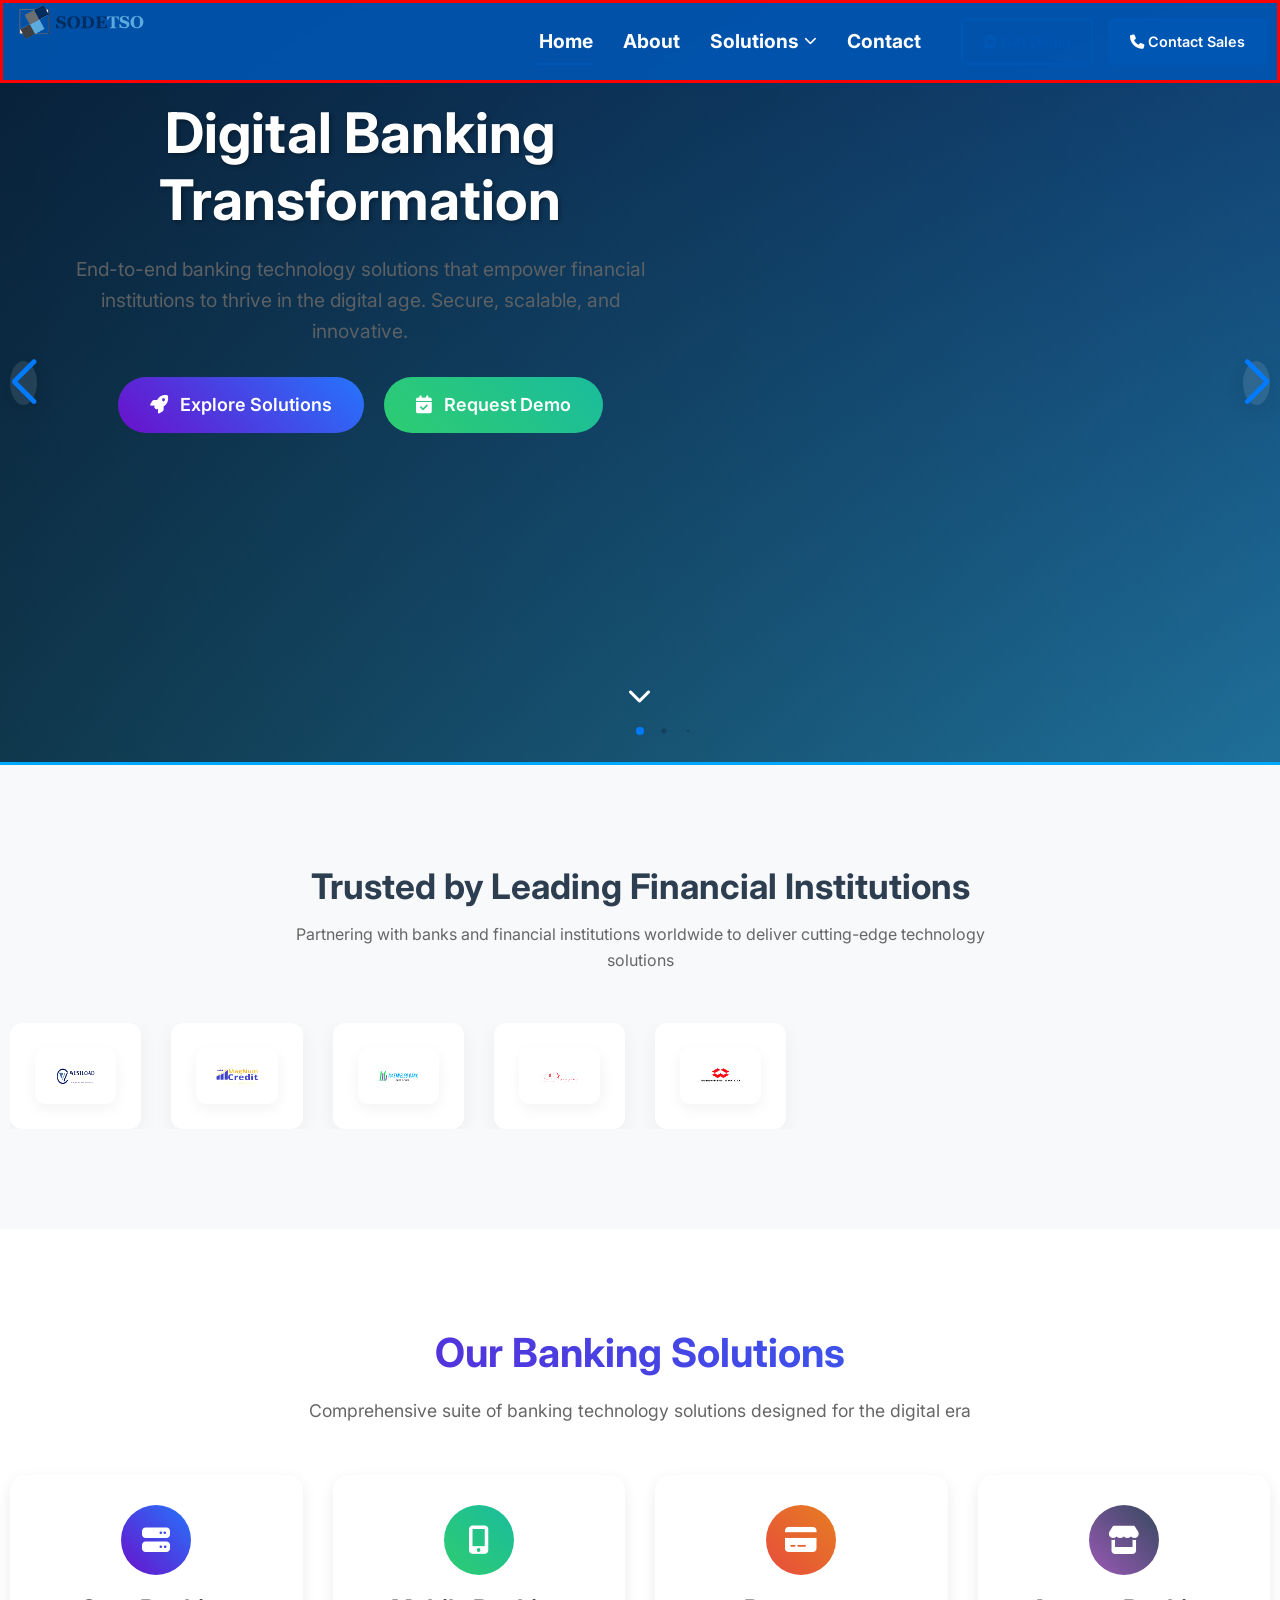
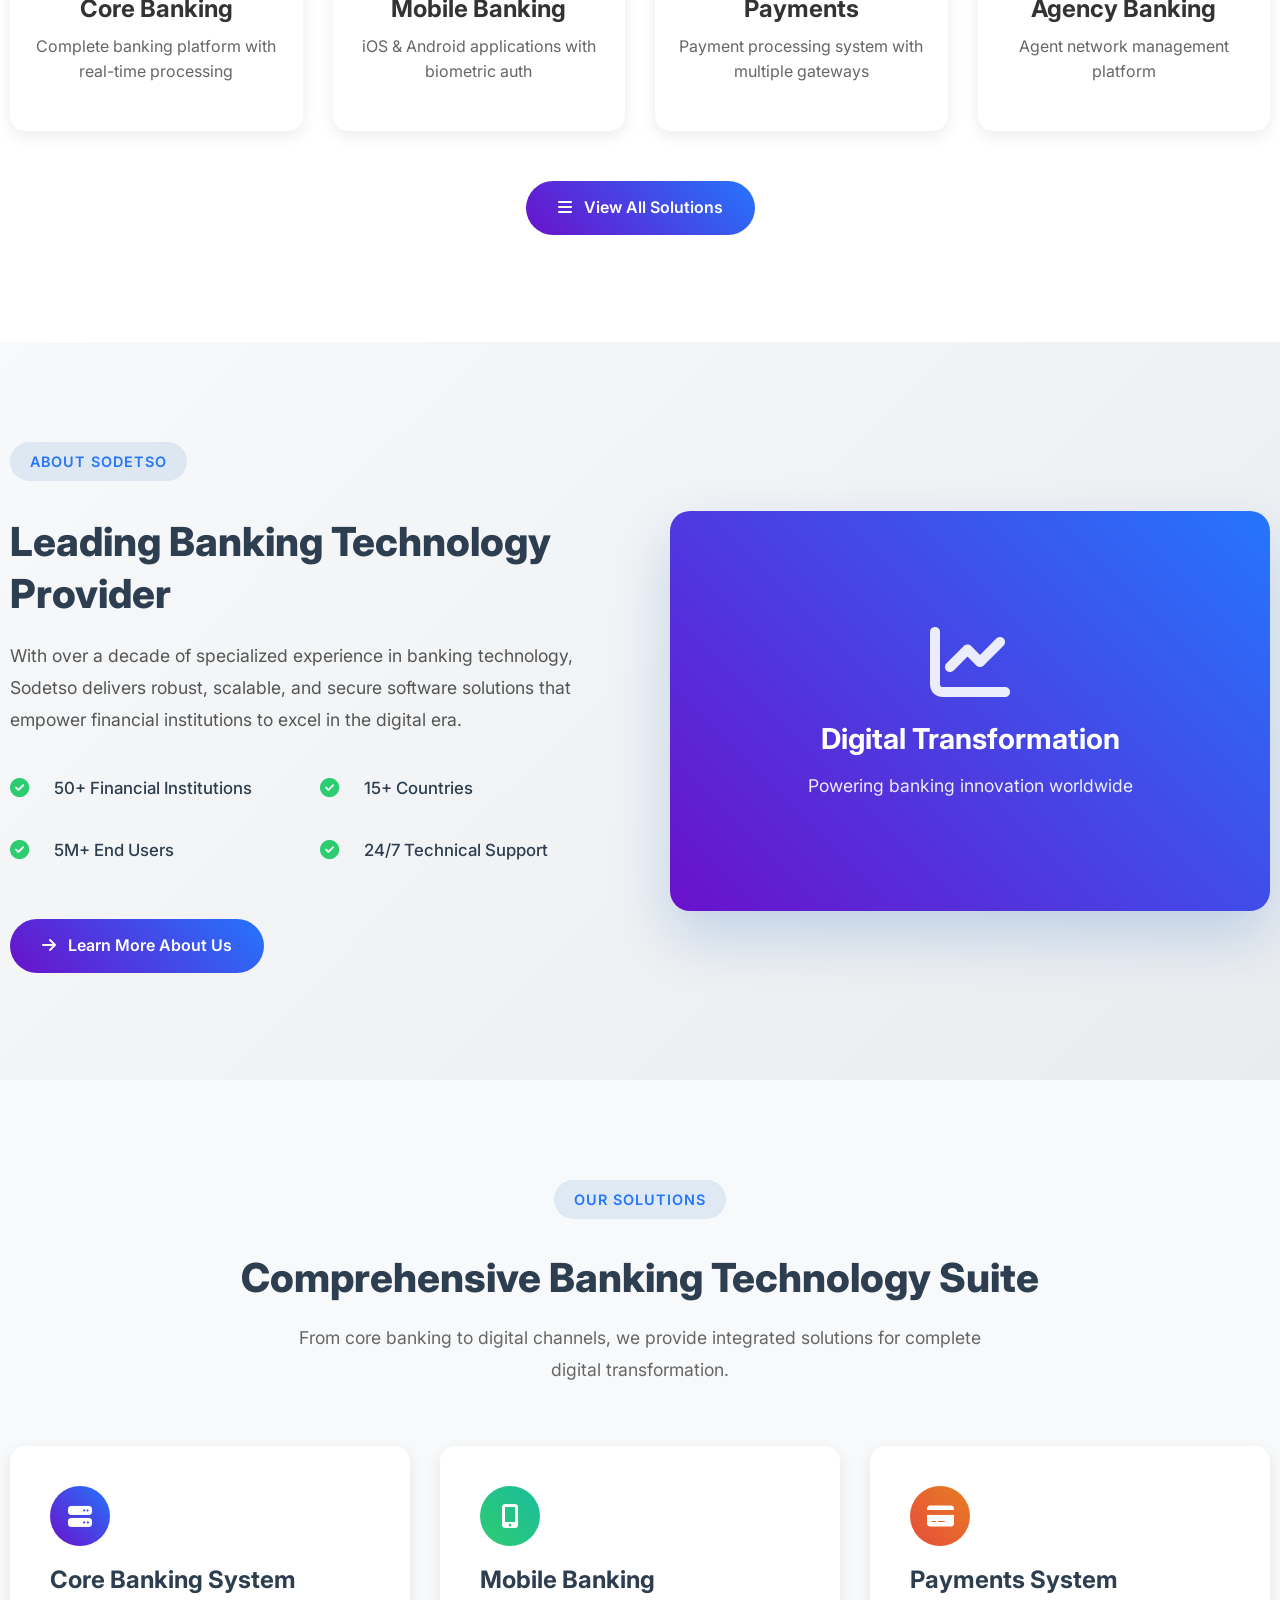
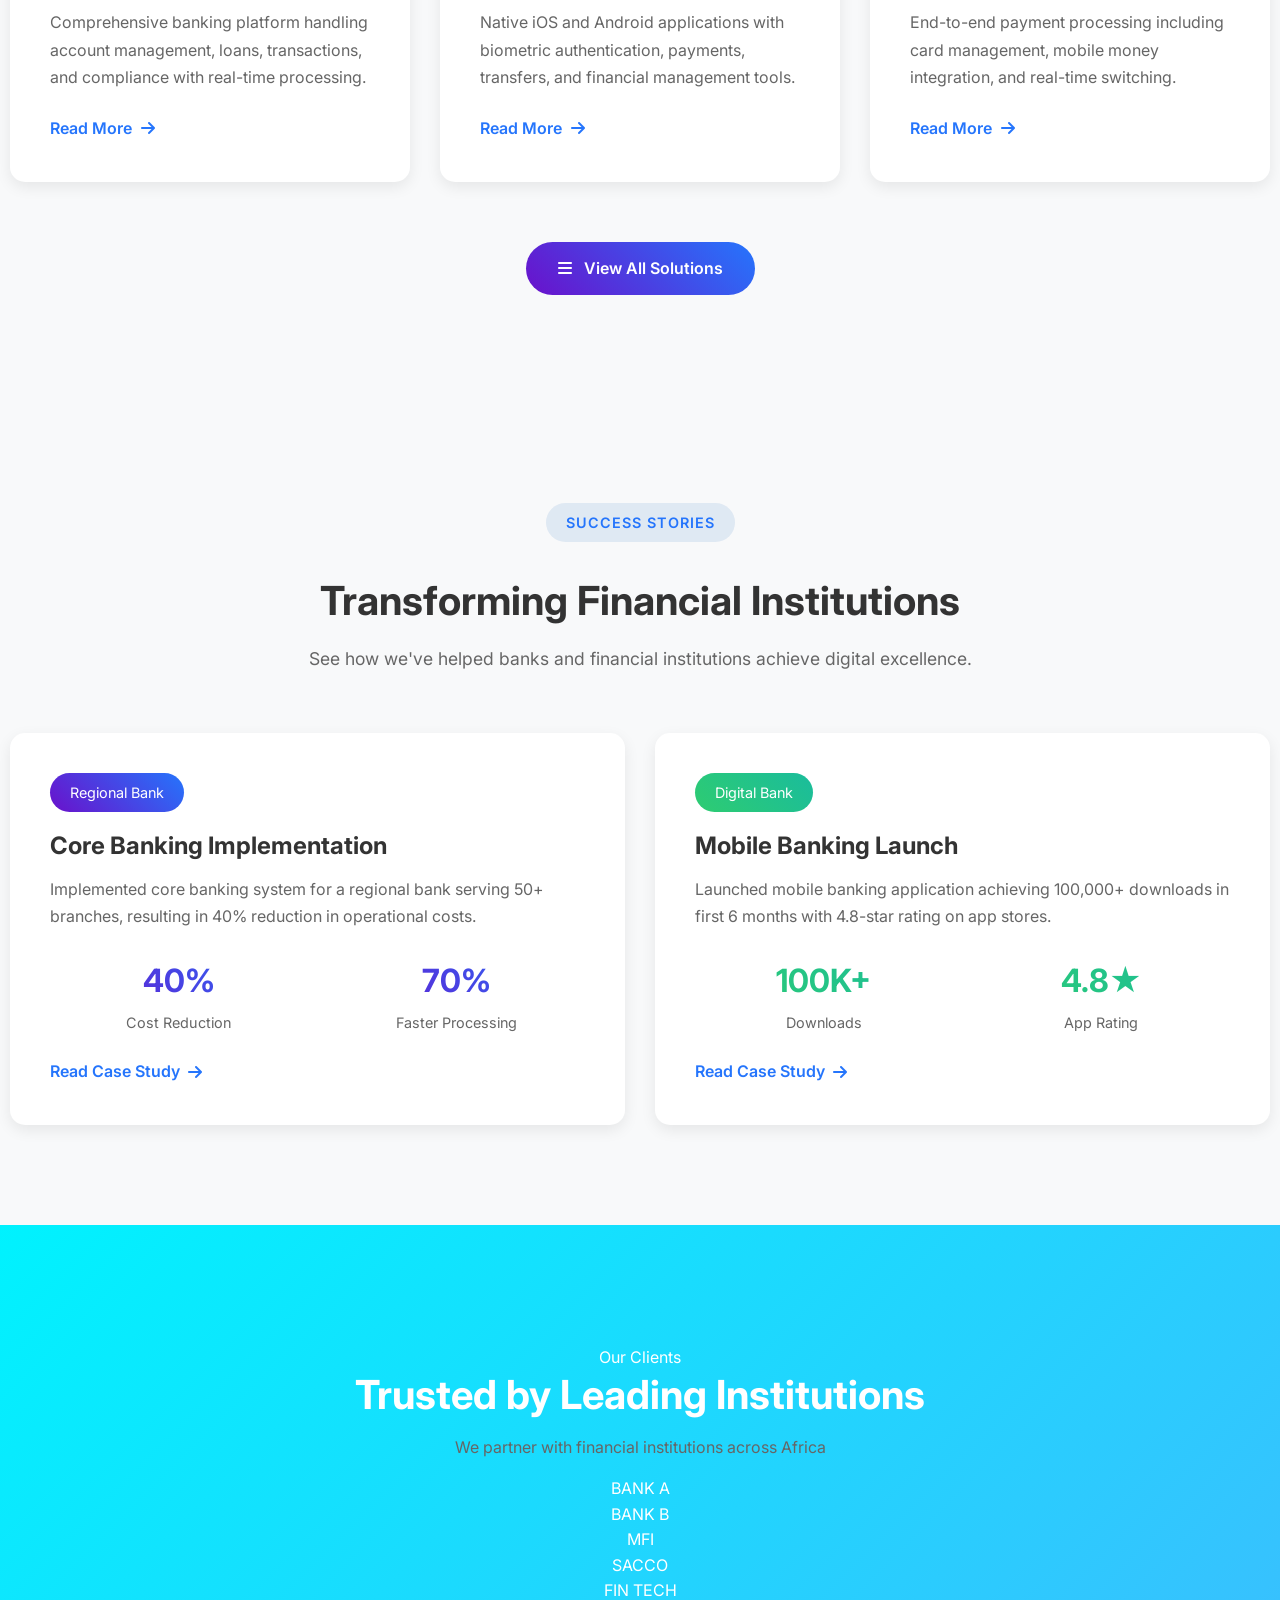
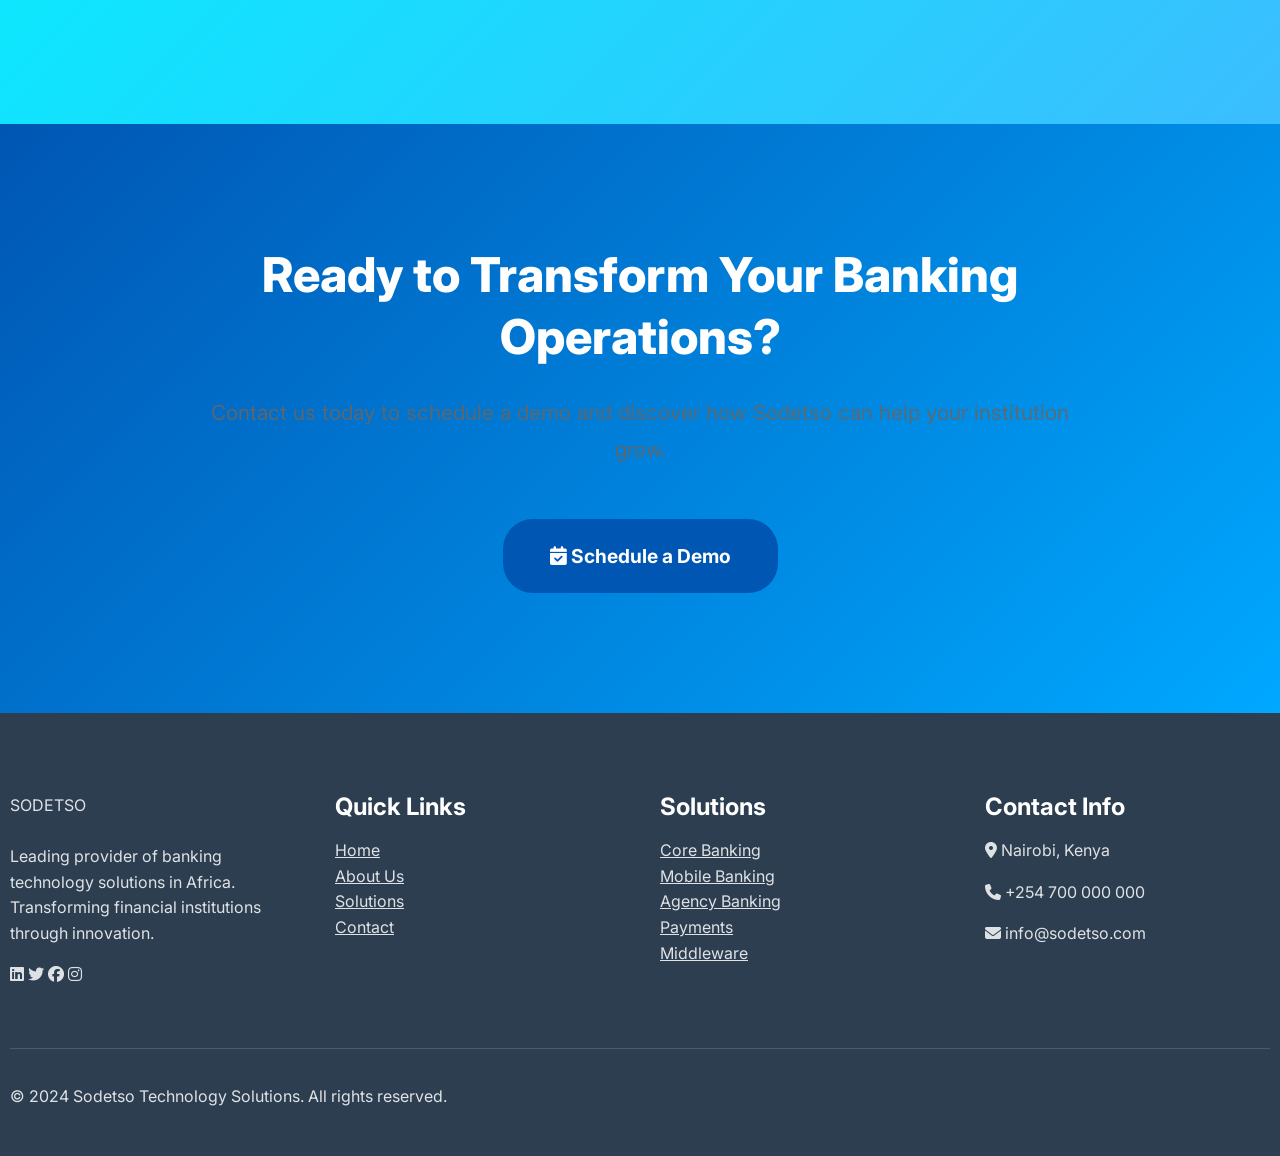
==== index.html @ c034dc45 "initial commit" ====
<!DOCTYPE html>
<html lang="en">
<head>
    <meta charset="UTF-8">
    <meta name="viewport" content="width=device-width, initial-scale=1.0">
    <title>Sodetso | Banking Technology Solutions</title>
    <link rel="stylesheet" href="/cssfiles/swiper.css">
    <link rel="stylesheet" href="/cssfiles/style.css">
    <link rel="stylesheet" href="/cssfiles/responsive.css">
    <link rel="stylesheet" href="https://cdnjs.cloudflare.com/ajax/libs/font-awesome/6.4.0/css/all.min.css">
    <link rel="stylesheet" href="https://cdn.jsdelivr.net/npm/swiper@11/swiper-bundle.min.css">
    <link href="https://fonts.googleapis.com/css2?family=Inter:wght@300;400;500;600;700&family=Poppins:wght@400;500;600;700&display=swap" rel="stylesheet">
    
    <!-- Modern CSS Enhancements -->
    <style>
        /* Modern Enhancements */
        :root {
            --primary-gradient: linear-gradient(45deg, #6a11cb, #2575fc);
            --secondary-gradient: linear-gradient(45deg, #2ecc71, #1abc9c);
            --accent-gradient: linear-gradient(45deg, #e74c3c, #e67e22);
            --dark-bg: #2c3e50;
            --light-bg: #f8f9fa;
        }
        
        /* Modern Button Enhancements */
        .btn-gradient {
            background: linear-gradient(45deg, #6a11cb, #2575fc);
            border: none;
            color: white;
            padding: 14px 32px;
            border-radius: 50px;
            position: relative;
            overflow: hidden;
            transition: all 0.3s ease;
            font-weight: 600;
            cursor: pointer;
            display: inline-block;
            text-decoration: none;
            text-align: center;
        }
        
        .btn-gradient::before {
            content: '';
            position: absolute;
            top: 0;
            left: -100%;
            width: 100%;
            height: 100%;
            background: linear-gradient(45deg, #2575fc, #6a11cb);
            transition: left 0.5s ease;
            z-index: 1;
        }
        
        .btn-gradient:hover::before {
            left: 0;
        }
        
        .btn-gradient span {
            position: relative;
            z-index: 2;
        }
        
        .btn-gradient i {
            margin-right: 8px;
        }
        
        /* Modern Card Enhancements */
        .modern-card {
            background: white;
            border-radius: 15px;
            overflow: hidden;
            transition: transform 0.3s ease, box-shadow 0.3s ease;
            border: none;
            box-shadow: 0 5px 15px rgba(0,0,0,0.08);
            height: 100%;
        }
        
        .modern-card:hover {
            transform: translateY(-10px);
            box-shadow: 0 20px 40px rgba(0,0,0,0.15);
        }
        
        .card-icon-gradient {
            background: var(--primary-gradient);
            width: 60px;
            height: 60px;
            border-radius: 50%;
            display: flex;
            align-items: center;
            justify-content: center;
            margin-bottom: 20px;
        }
        
        .card-icon-gradient i {
            color: white;
            font-size: 24px;
        }
        
        /* Animated Gradient Hero */
        .animated-gradient {
            background: linear-gradient(-45deg, #6a11cb, #2575fc, #4facfe, #00f2fe);
            background-size: 400% 400%;
            animation: gradientBG 15s ease infinite;
        }
        
        @keyframes gradientBG {
            0% { background-position: 0% 50%; }
            50% { background-position: 100% 50%; }
            100% { background-position: 0% 50%; }
        }
        
        /* Modern Section Styling */
        .modern-section {
            padding: 100px 0;
        }
        
        .section-title-modern {
            font-size: 2.5rem;
            font-weight: 700;
            margin-bottom: 20px;
            background: var(--primary-gradient);
            -webkit-background-clip: text;
            -webkit-text-fill-color: transparent;
            background-clip: text;
        }
        
        /* Sticky Navigation Enhancement */
        .sticky-nav-enhanced {
            position: sticky;
            top: 0;
            z-index: 1000;
            backdrop-filter: blur(10px);
            background: rgba(255, 255, 255, 0.95);
            box-shadow: 0 2px 20px rgba(0, 0, 0, 0.1);
            transition: all 0.3s ease;
        }
        
        /* Quick Links Enhancement */
        .quick-link-modern {
            display: flex;
            flex-direction: column;
            align-items: center;
            text-align: center;
            padding: 30px 20px;
            border-radius: 15px;
            background: white;
            box-shadow: 0 5px 15px rgba(0,0,0,0.08);
            transition: all 0.3s ease;
            text-decoration: none;
            color: #333;
        }
        
        .quick-link-modern:hover {
            transform: translateY(-5px);
            box-shadow: 0 15px 30px rgba(0,0,0,0.15);
            color: #2575fc;
        }
        
        .quick-icon-modern {
            width: 70px;
            height: 70px;
            border-radius: 50%;
            background: var(--primary-gradient);
            display: flex;
            align-items: center;
            justify-content: center;
            margin-bottom: 20px;
        }
        
        .quick-icon-modern i {
            color: white;
            font-size: 28px;
        }
        
        /* Stats Counter */
        .stat-counter {
            font-size: 3rem;
            font-weight: 700;
            background: var(--primary-gradient);
            -webkit-background-clip: text;
            -webkit-text-fill-color: transparent;
            margin-bottom: 10px;
        }
    </style>
</head>
<body>
    <!-- Modern Navigation -->
    <div id="navbar-container"></div>
    <header class="header tech-header">
    <div class="container">
        <nav class="navbar tech-navbar">
            <!-- Your Logo -->
<div class="tech-logo">
    <a href="index.html">
        <img src="/images/sodetso (1).png" alt="Sodetso Logo" class="navbar-logo">
    </a>
</div>
            
            <!-- Main Navigation -->
            <div class="tech-nav-menu" id="navMenu">
                <ul class="tech-nav-list">
                    <li><a href="index.html" class="tech-nav-link active">Home</a></li>
                    <li><a href="about.html" class="tech-nav-link">About</a></li>
                    <li class="tech-dropdown">
                        <a href="solutions.html" class="tech-nav-link">
                            Solutions 
                            <i class="fas fa-chevron-down dropdown-arrow"></i>
                        </a>
                        <div class="tech-dropdown-menu">
                            <div class="dropdown-grid">
                                <div class="dropdown-col">
                                    <h4>Core Solutions</h4>
                                    <a href="core-banking.html">
                                        <i class="fas fa-server"></i>
                                        <div>
                                            <span>Core Banking</span>
                                            <small>Complete banking platform</small>
                                        </div>
                                    </a>
                                    <a href="mobile-banking.html">
                                        <i class="fas fa-mobile-alt"></i>
                                        <div>
                                            <span>Mobile Banking</span>
                                            <small>iOS & Android apps</small>
                                        </div>
                                    </a>
                                    <a href="payments.html">
                                        <i class="fas fa-credit-card"></i>
                                        <div>
                                            <span>Payments</span>
                                            <small>Payment processing system</small>
                                        </div>
                                    </a>
                                </div>
                                <div class="dropdown-col">
                                    <h4>Extended Solutions</h4>
                                    <a href="agency-banking.html">
                                        <i class="fas fa-store"></i>
                                        <div>
                                            <span>Agency Banking</span>
                                            <small>Agent network management</small>
                                        </div>
                                    </a>
                                    <a href="middleware.html">
                                        <i class="fas fa-exchange-alt"></i>
                                        <div>
                                            <span>Middleware</span>
                                            <small>System integration platform</small>
                                        </div>
                                    </a>
                                    <a href="solutions.html" class="view-all">
                                        <i class="fas fa-ellipsis-h"></i>
                                        <div>
                                            <span>All Solutions</span>
                                            <small>Complete technology suite</small>
                                        </div>
                                    </a>
                                </div>
                            </div>
                        </div>
                    </li>
                    <li><a href="contact.html" class="tech-nav-link">Contact</a></li>
                </ul>
                
                <!-- Action Buttons -->
                <div class="tech-nav-actions">
                    <a href="contact.html" class="btn btn-outline btn-sm">
                        <i class="fas fa-play-circle"></i> Get Demo
                    </a>
                    <a href="contact.html" class="btn btn-primary btn-sm">
                        <i class="fas fa-phone"></i> Contact Sales
                    </a>
                </div>
            </div>
            
            <!-- Mobile Menu Toggle -->
            <button class="tech-hamburger" id="hamburger">
                <span></span>
                <span></span>
                <span></span>
            </button>
        </nav>
    </div>
</header>
    
 
    
    
    
    
    <!-- Modern Hero Enhancement -->
    <section class="tech-slider animated-gradient">
        <div class="swiper heroSwiper">
            <div class="swiper-wrapper">
                <!-- Slide 1 Enhanced -->
                <div class="swiper-slide tech-slide slide-1">
                    <div class="container">
                        <div class="slide-content">
                            <h1 style="font-size: 3.5rem; font-weight: 700; margin-bottom: 20px;">Digital Banking Transformation</h1>
                            <p style="font-size: 1.2rem; max-width: 700px; margin: 0 auto 30px;">End-to-end banking technology solutions that empower financial institutions to thrive in the digital age. Secure, scalable, and innovative.</p>
                            <a href="solutions.html" class="btn-gradient">
                                <i class="fas fa-rocket"></i> <span>Explore Solutions</span>
                            </a>
                            <a href="contact.html" class="btn-gradient" style="background: var(--secondary-gradient); margin-left: 15px;">
                                <i class="fas fa-calendar-check"></i> <span>Request Demo</span>
                            </a>
                        </div>
                    </div>
                </div>
                
                <!-- Slide 2 Enhanced -->
                <div class="swiper-slide tech-slide slide-2">
                    <div class="container">
                        <div class="slide-content">
                            <h1 style="font-size: 3.5rem; font-weight: 700; margin-bottom: 20px;">Core Banking Platform</h1>
                            <p style="font-size: 1.2rem; max-width: 700px; margin: 0 auto 30px;">Comprehensive banking platform handling all core operations with real-time processing and open API architecture.</p>
                            <a href="core-banking.html" class="btn-gradient">
                                <i class="fas fa-server"></i> <span>Learn More</span>
                            </a>
                        </div>
                    </div>
                </div>
                
                <!-- Slide 3 Enhanced -->
                <div class="swiper-slide tech-slide slide-3">
                    <div class="container">
                        <div class="slide-content">
                            <h1 style="font-size: 3.5rem; font-weight: 700; margin-bottom: 20px;">Mobile Banking Solutions</h1>
                            <p style="font-size: 1.2rem; max-width: 700px; margin: 0 auto 30px;">Complete mobile banking applications with biometric authentication, payments, and financial management tools.</p>
                            <a href="mobile-banking.html" class="btn-gradient">
                                <i class="fas fa-mobile-alt"></i> <span>Discover More</span>
                            </a>
                        </div>
                    </div>
                </div>
            </div>
            
            <!-- Slider Controls -->
            <div class="swiper-button-next"></div>
            <div class="swiper-button-prev"></div>
            <div class="swiper-pagination"></div>
            
            <!-- Slide Progress Bar -->
            <div class="slide-progress">
                <div class="progress-bar"></div>
            </div>
        </div>
        
        <!-- Modern Stats Overlay -->
        <div class="container" style="position: absolute; bottom: 50px; left: 0; right: 0;">
            <div class="hero-stats" style="display: flex; justify-content: center; gap: 50px; flex-wrap: wrap;">
                <div class="stat-item" style="text-align: center;">
                    <div class="stat-counter">200+</div>
                    <p style="color: white; font-weight: 500;">Clients Worldwide</p>
                </div>
                <div class="stat-item" style="text-align: center;">
                    <div class="stat-counter">15+</div>
                    <p style="color: white; font-weight: 500;">Years Experience</p>
                </div>
                <div class="stat-item" style="text-align: center;">
                    <div class="stat-counter">50+</div>
                    <p style="color: white; font-weight: 500;">Countries Served</p>
                </div>
            </div>
        </div>
        
        <!-- Scroll Down Indicator -->
        <div class="scroll-indicator">
            <i class="fas fa-chevron-down"></i>
        </div>
    </section>

   <!-- Modern Client Logos -->
<section class="client-logos-section modern-section" style="background: var(--light-bg);">
    <div class="container">
        <div class="section-header" style="text-align: center; margin-bottom: 50px;">
            <h2 style="font-size: 2.2rem; margin-bottom: 15px;">Trusted by Leading Financial Institutions</h2>
            <p style="color: #666; max-width: 700px; margin: 0 auto;">Partnering with banks and financial institutions worldwide to deliver cutting-edge technology solutions</p>
        </div>
        <div class="swiper logoSwiper">
            <div class="swiper-wrapper">
                <!-- Logo slides remain EXACTLY the same, just without grayscale -->
                <div class="swiper-slide logo-slide">
                    <div class="logo-container" style="background: white; padding: 20px; border-radius: 10px; box-shadow: 0 5px 15px rgba(0,0,0,0.05);">
                        <img src="/images/winners.png" alt="Bank Logo 1" style="transition: filter 0.3s ease;">
                    </div>
                </div>
                <div class="swiper-slide logo-slide">
                    <div class="logo-container" style="background: white; padding: 20px; border-radius: 10px; box-shadow: 0 5px 15px rgba(0,0,0,0.05);">
                        <img src="/images/westload.png" alt="Bank Logo 2" style="transition: filter 0.3s ease;">
                    </div>
                </div>
                <div class="swiper-slide logo-slide">
                    <div class="logo-container" style="background: white; padding: 20px; border-radius: 10px; box-shadow: 0 5px 15px rgba(0,0,0,0.05);">
                        <img src="/images/Magnum.png" alt="Bank Logo 3" style="transition: filter 0.3s ease;">
                    </div>
                </div>
                <div class="swiper-slide logo-slide">
                    <div class="logo-container" style="background: white; padding: 20px; border-radius: 10px; box-shadow: 0 5px 15px rgba(0,0,0,0.05);">
                        <img src="/images/maendeleo (1).png" alt="Bank Logo 4" style="transition: filter 0.3s ease;">
                    </div>
                </div>
                <div class="swiper-slide logo-slide">
                    <div class="logo-container" style="background: white; padding: 20px; border-radius: 10px; box-shadow: 2px 5px 15px rgba(0,0,0,0.05);">
                        <img src="/images/jiajiri (1).png" alt="Bank Logo 5" style="transition: filter 0.3s ease;">
                    </div>
                </div>
            </div>
        </div>
    </div>
</section>

    <!-- Modern Quick Links -->
    <section class="quick-links modern-section">
        <div class="container">
            <h2 class="section-title-modern" style="text-align: center;">Our Banking Solutions</h2>
            <p style="text-align: center; color: #666; max-width: 700px; margin: 0 auto 50px; font-size: 1.1rem;">
                Comprehensive suite of banking technology solutions designed for the digital era
            </p>
            
            <div class="quick-links-grid" style="display: grid; grid-template-columns: repeat(auto-fit, minmax(280px, 1fr)); gap: 30px;">
                <a href="core-banking.html" class="quick-link-modern">
                    <div class="quick-icon-modern">
                        <i class="fas fa-server"></i>
                    </div>
                    <h3 style="margin-bottom: 10px;">Core Banking</h3>
                    <p style="color: #666;">Complete banking platform with real-time processing</p>
                </a>
                
                <a href="mobile-banking.html" class="quick-link-modern">
                    <div class="quick-icon-modern" style="background: var(--secondary-gradient);">
                        <i class="fas fa-mobile-alt"></i>
                    </div>
                    <h3 style="margin-bottom: 10px;">Mobile Banking</h3>
                    <p style="color: #666;">iOS & Android applications with biometric auth</p>
                </a>
                
                <a href="payments.html" class="quick-link-modern">
                    <div class="quick-icon-modern" style="background: var(--accent-gradient);">
                        <i class="fas fa-credit-card"></i>
                    </div>
                    <h3 style="margin-bottom: 10px;">Payments</h3>
                    <p style="color: #666;">Payment processing system with multiple gateways</p>
                </a>
                
                <a href="agency-banking.html" class="quick-link-modern">
                    <div class="quick-icon-modern" style="background: linear-gradient(45deg, #9b59b6, #34495e);">
                        <i class="fas fa-store"></i>
                    </div>
                    <h3 style="margin-bottom: 10px;">Agency Banking</h3>
                    <p style="color: #666;">Agent network management platform</p>
                </a>
            </div>
            
            <div style="text-align: center; margin-top: 50px;">
                <a href="solutions.html" class="btn-gradient">
                    <i class="fas fa-bars"></i> <span>View All Solutions</span>
                </a>
            </div>
        </div>
    </section>

    <!-- Modern About Preview -->
    <section class="about-preview modern-section">
        <div class="container">
            <div class="about-grid" style="display: grid; grid-template-columns: 1fr 1fr; gap: 60px; align-items: center;">
                <div class="about-content">
                    <span class="section-label" style="color: #2575fc; font-weight: 600; text-transform: uppercase; letter-spacing: 1px;">ABOUT SODETSO</span>
                    <h2 style="font-size: 2.5rem; margin: 15px 0 20px;">Leading Banking Technology Provider</h2>
                    <p style="font-size: 1.1rem; line-height: 1.8; color: #555; margin-bottom: 30px;">
                        With over a decade of specialized experience in banking technology, Sodetso delivers robust, scalable, and secure software solutions that empower financial institutions to excel in the digital era.
                    </p>
                    
                    <div class="about-features" style="margin-bottom: 40px;">
                        <div class="feature" style="display: flex; align-items: center; margin-bottom: 15px;">
                            <i class="fas fa-check-circle" style="color: #2ecc71; margin-right: 10px;"></i>
                            <span style="font-weight: 500;">50+ Financial Institutions</span>
                        </div>
                        <div class="feature" style="display: flex; align-items: center; margin-bottom: 15px;">
                            <i class="fas fa-check-circle" style="color: #2ecc71; margin-right: 10px;"></i>
                            <span style="font-weight: 500;">15+ Countries</span>
                        </div>
                        <div class="feature" style="display: flex; align-items: center; margin-bottom: 15px;">
                            <i class="fas fa-check-circle" style="color: #2ecc71; margin-right: 10px;"></i>
                            <span style="font-weight: 500;">5M+ End Users</span>
                        </div>
                        <div class="feature" style="display: flex; align-items: center; margin-bottom: 15px;">
                            <i class="fas fa-check-circle" style="color: #2ecc71; margin-right: 10px;"></i>
                            <span style="font-weight: 500;">24/7 Technical Support</span>
                        </div>
                    </div>
                    
                    <a href="about.html" class="btn-gradient">
                        <i class="fas fa-arrow-right"></i> <span>Learn More About Us</span>
                    </a>
                </div>
                <div class="about-image">
                    <div style="background: var(--primary-gradient); padding: 40px; border-radius: 20px; height: 400px; display: flex; align-items: center; justify-content: center;">
                        <div style="text-align: center; color: white;">
                            <i class="fas fa-chart-line" style="font-size: 80px; margin-bottom: 20px;"></i>
                            <h3 style="font-size: 1.8rem;">Digital Transformation</h3>
                            <p>Powering banking innovation worldwide</p>
                        </div>
                    </div>
                </div>
            </div>
        </div>
    </section>

    <!-- Modern Solutions Highlights -->
    <section class="solutions-highlights modern-section" style="background: var(--light-bg);">
        <div class="container">
            <div class="section-header" style="text-align: center; margin-bottom: 60px;">
                <span class="section-label" style="color: #2575fc; font-weight: 600; text-transform: uppercase; letter-spacing: 1px;">OUR SOLUTIONS</span>
                <h2 style="font-size: 2.5rem; margin: 15px 0 20px;">Comprehensive Banking Technology Suite</h2>
                <p style="color: #666; max-width: 700px; margin: 0 auto; font-size: 1.1rem;">
                    From core banking to digital channels, we provide integrated solutions for complete digital transformation.
                </p>
            </div>
            
            <div class="solutions-grid" style="display: grid; grid-template-columns: repeat(auto-fit, minmax(350px, 1fr)); gap: 30px;">
                <div class="modern-card">
                    <div style="padding: 40px;">
                        <div class="card-icon-gradient">
                            <i class="fas fa-server"></i>
                        </div>
                        <h3 style="font-size: 1.5rem; margin-bottom: 15px;"><a href="core-banking.html" style="color: #2c3e50; text-decoration: none;">Core Banking System</a></h3>
                        <p style="color: #666; line-height: 1.7; margin-bottom: 25px;">
                            Comprehensive banking platform handling account management, loans, transactions, and compliance with real-time processing.
                        </p>
                        <a href="core-banking.html" style="color: #2575fc; text-decoration: none; font-weight: 600;">
                            Read More <i class="fas fa-arrow-right" style="margin-left: 5px;"></i>
                        </a>
                    </div>
                </div>
                
                <div class="modern-card">
                    <div style="padding: 40px;">
                        <div class="card-icon-gradient" style="background: var(--secondary-gradient);">
                            <i class="fas fa-mobile-alt"></i>
                        </div>
                        <h3 style="font-size: 1.5rem; margin-bottom: 15px;"><a href="mobile-banking.html" style="color: #2c3e50; text-decoration: none;">Mobile Banking</a></h3>
                        <p style="color: #666; line-height: 1.7; margin-bottom: 25px;">
                            Native iOS and Android applications with biometric authentication, payments, transfers, and financial management tools.
                        </p>
                        <a href="mobile-banking.html" style="color: #2575fc; text-decoration: none; font-weight: 600;">
                            Read More <i class="fas fa-arrow-right" style="margin-left: 5px;"></i>
                        </a>
                    </div>
                </div>
                
                <div class="modern-card">
                    <div style="padding: 40px;">
                        <div class="card-icon-gradient" style="background: var(--accent-gradient);">
                            <i class="fas fa-credit-card"></i>
                        </div>
                        <h3 style="font-size: 1.5rem; margin-bottom: 15px;"><a href="payments.html" style="color: #2c3e50; text-decoration: none;">Payments System</a></h3>
                        <p style="color: #666; line-height: 1.7; margin-bottom: 25px;">
                            End-to-end payment processing including card management, mobile money integration, and real-time switching.
                        </p>
                        <a href="payments.html" style="color: #2575fc; text-decoration: none; font-weight: 600;">
                            Read More <i class="fas fa-arrow-right" style="margin-left: 5px;"></i>
                        </a>
                    </div>
                </div>
            </div>
            
            <div style="text-align: center; margin-top: 60px;">
                <a href="solutions.html" class="btn-gradient">
                    <i class="fas fa-bars"></i> <span>View All Solutions</span>
                </a>
            </div>
        </div>
    </section>

    <!-- Modern Case Studies -->
    <section class="case-studies modern-section">
        <div class="container">
            <div class="section-header" style="text-align: center; margin-bottom: 60px;">
                <span class="section-label" style="color: #2575fc; font-weight: 600; text-transform: uppercase; letter-spacing: 1px;">SUCCESS STORIES</span>
                <h2 style="font-size: 2.5rem; margin: 15px 0 20px;">Transforming Financial Institutions</h2>
                <p style="color: #666; max-width: 700px; margin: 0 auto; font-size: 1.1rem;">
                    See how we've helped banks and financial institutions achieve digital excellence.
                </p>
            </div>
            
            <div class="case-grid" style="display: grid; grid-template-columns: repeat(auto-fit, minmax(350px, 1fr)); gap: 30px;">
                <div class="modern-card">
                    <div style="padding: 40px;">
                        <div style="background: var(--primary-gradient); color: white; padding: 8px 20px; border-radius: 20px; display: inline-block; font-size: 0.9rem; margin-bottom: 20px;">
                            Regional Bank
                        </div>
                        <h3 style="font-size: 1.5rem; margin-bottom: 15px;">Core Banking Implementation</h3>
                        <p style="color: #666; line-height: 1.7; margin-bottom: 25px;">
                            Implemented core banking system for a regional bank serving 50+ branches, resulting in 40% reduction in operational costs.
                        </p>
                        
                        <div style="display: grid; grid-template-columns: 1fr 1fr; gap: 20px; margin-bottom: 25px;">
                            <div style="text-align: center;">
                                <div style="font-size: 2rem; font-weight: 700; background: var(--primary-gradient); -webkit-background-clip: text; -webkit-text-fill-color: transparent; margin-bottom: 5px;">40%</div>
                                <div style="color: #666; font-size: 0.9rem;">Cost Reduction</div>
                            </div>
                            <div style="text-align: center;">
                                <div style="font-size: 2rem; font-weight: 700; background: var(--primary-gradient); -webkit-background-clip: text; -webkit-text-fill-color: transparent; margin-bottom: 5px;">70%</div>
                                <div style="color: #666; font-size: 0.9rem;">Faster Processing</div>
                            </div>
                        </div>
                        
                        <a href="#" style="color: #2575fc; text-decoration: none; font-weight: 600; display: inline-flex; align-items: center;">
                            Read Case Study <i class="fas fa-arrow-right" style="margin-left: 8px; transition: transform 0.3s ease;"></i>
                        </a>
                    </div>
                </div>
                
                <!-- Repeat similar structure for other case studies -->
                <div class="modern-card">
                    <div style="padding: 40px;">
                        <div style="background: var(--secondary-gradient); color: white; padding: 8px 20px; border-radius: 20px; display: inline-block; font-size: 0.9rem; margin-bottom: 20px;">
                            Digital Bank
                        </div>
                        <h3 style="font-size: 1.5rem; margin-bottom: 15px;">Mobile Banking Launch</h3>
                        <p style="color: #666; line-height: 1.7; margin-bottom: 25px;">
                            Launched mobile banking application achieving 100,000+ downloads in first 6 months with 4.8-star rating on app stores.
                        </p>
                        
                        <div style="display: grid; grid-template-columns: 1fr 1fr; gap: 20px; margin-bottom: 25px;">
                            <div style="text-align: center;">
                                <div style="font-size: 2rem; font-weight: 700; background: var(--secondary-gradient); -webkit-background-clip: text; -webkit-text-fill-color: transparent; margin-bottom: 5px;">100K+</div>
                                <div style="color: #666; font-size: 0.9rem;">Downloads</div>
                            </div>
                            <div style="text-align: center;">
                                <div style="font-size: 2rem; font-weight: 700; background: var(--secondary-gradient); -webkit-background-clip: text; -webkit-text-fill-color: transparent; margin-bottom: 5px;">4.8★</div>
                                <div style="color: #666; font-size: 0.9rem;">App Rating</div>
                            </div>
                        </div>
                        
                        <a href="#" style="color: #2575fc; text-decoration: none; font-weight: 600; display: inline-flex; align-items: center;">
                            Read Case Study <i class="fas fa-arrow-right" style="margin-left: 8px; transition: transform 0.3s ease;"></i>
                        </a>
                    </div>
                </div>
            </div>
        </div>
    </section>

    <!-- Modern CTA Section -->
    <section class="cta-section animated-gradient">
        <div class="container">
            <div class="section-header">
                <span class="section-tag">Our Clients</span>
                <h2 class="section-title">Trusted by Leading Institutions</h2>
                <p class="section-subtitle">We partner with financial institutions across Africa</p>
            </div>
            
            <div class="clients-grid">
                <div class="client-logo">
                    <span class="client-text">BANK A</span>
                </div>
                <div class="client-logo">
                    <span class="client-text">BANK B</span>
                </div>
                <div class="client-logo">
                    <span class="client-text">MFI</span>
                </div>
                <div class="client-logo">
                    <span class="client-text">SACCO</span>
                </div>
                <div class="client-logo">
                    <span class="client-text">FIN TECH</span>
                </div>
            </div>
        </div>
    </section>

    <!-- CTA Section -->
    <section class="cta-section">
        <div class="container">
            <div class="cta-content">
                <h2>Ready to Transform Your Banking Operations?</h2>
                <p>Contact us today to schedule a demo and discover how Sodetso can help your institution grow.</p>
                <a href="contact.html" class="btn btn-primary btn-large">
                    <i class="fas fa-calendar-check"></i> Schedule a Demo
                </a>
            </div>
        </div>
    </section>

    <!-- Footer -->
    <footer class="footer">
        <div class="container">
            <div class="footer-grid">
                <div class="footer-col">
                    <div class="footer-logo">SODETSO</div>
                    <p>Leading provider of banking technology solutions in Africa. Transforming financial institutions through innovation.</p>
                    <div class="social-icons">
                        <a href="#"><i class="fab fa-linkedin"></i></a>
                        <a href="#"><i class="fab fa-twitter"></i></a>
                        <a href="#"><i class="fab fa-facebook"></i></a>
                        <a href="#"><i class="fab fa-instagram"></i></a>
                    </div>
                </div>
                
                <div class="footer-col">
                    <h3>Quick Links</h3>
                    <a href="index.html">Home</a>
                    <a href="about.html">About Us</a>
                    <a href="solutions.html">Solutions</a>
                    <a href="contact.html">Contact</a>
                </div>
                
                <div class="footer-col">
                    <h3>Solutions</h3>
                    <a href="core-banking.html">Core Banking</a>
                    <a href="mobile-banking.html">Mobile Banking</a>
                    <a href="agency-banking.html">Agency Banking</a>
                    <a href="payments.html">Payments</a>
                    <a href="middleware.html">Middleware</a>
                </div>
                
                <div class="footer-col">
                    <h3>Contact Info</h3>
                    <p><i class="fas fa-map-marker-alt"></i> Nairobi, Kenya</p>
                    <p><i class="fas fa-phone"></i> +254 700 000 000</p>
                    <p><i class="fas fa-envelope"></i> info@sodetso.com</p>
                </div>
            </div>
            
            <div class="footer-bottom">
                <p>&copy; 2024 Sodetso Technology Solutions. All rights reserved.</p>
            </div>
        </div>
    </footer>

    <!-- Swiper JS -->
    <script src="https://cdn.jsdelivr.net/npm/swiper@11/swiper-bundle.min.js"></script>
    
    <!-- Custom JS -->
    <script src="/cssfiles/Js/swiper.js"></script>
    <script src="/cssfiles/Js/main.js"></script>
    
</body>
</html>
---- cssfiles/style.css ----
/* ===== Reset & Base Styles ===== */
* {
    margin: 0;
    padding: 0;
    box-sizing: border-box;
}

html {
    scroll-behavior: smooth;
}

body {
    font-family: 'Inter', sans-serif;
    line-height: 1.6;
    color: #333;
    background: #fff;
}

.container {
    max-width: 100%;
    margin: 10;
    padding: 0 10px;
}

/* ===== Modern Enhancements ===== */
:root {
    --primary-gradient: linear-gradient(45deg, #6a11cb, #2575fc);
    --secondary-gradient: linear-gradient(45deg, #2ecc71, #1abc9c);
    --accent-gradient: linear-gradient(45deg, #e74c3c, #e67e22);
    --purple-gradient: linear-gradient(45deg, #9b59b6, #34495e);
    --dark-bg: #2c3e50;
    --light-bg: #f8f9fa;
    --tech-blue: #0056b3;
    --tech-dark: #1a1a1a;
    --tech-light: #f8f9fa;
    --tech-gray: #6c757d;
    --tech-accent: #00a8ff;
}

/* ===== Modern Typography ===== */
h1, h2, h3, h4 {
    font-weight: 700;
    line-height: 1.2;
    margin-bottom: 1rem;
}

h1 {
    font-size: 3rem;
}

h2 {
    font-size: 2.5rem;
}

h3 {
    font-size: 1.5rem;
}

p {
    margin-bottom: 1rem;
    color: #666;
}

/* ===== Modern Buttons ===== */
.btn {
    display: inline-block;
    padding: 12px 30px;
    border-radius: 5px;
    text-decoration: none;
    font-weight: 600;
    font-size: 1rem;
    cursor: pointer;
    transition: all 0.3s ease;
    border: 2px solid transparent;
}

.btn-primary {
    background: #0056b3;
    color: white;
}

.btn-primary:hover {
    background: #003d82;
    transform: translateY(-2px);
}

.btn-outline {
    background: transparent;
    color: #0056b3;
    border-color: #0056b3;
}

.btn-outline:hover {
    background: #0056b3;
    color: white;
}

.btn-secondary {
    background: #6c757d;
    color: white;
}

.btn-secondary:hover {
    background: #545b62;
}

.btn-large {
    padding: 15px 40px;
    font-size: 1.1rem;
}

.btn-full {
    width: 100%;
}

/* Gradient Buttons */
.btn-gradient {
    background: linear-gradient(45deg, #6a11cb, #2575fc);
    border: none;
    color: white;
    padding: 14px 32px;
    border-radius: 50px;
    position: relative;
    overflow: hidden;
    transition: all 0.3s ease;
    font-weight: 600;
    cursor: pointer;
    display: inline-block;
    text-decoration: none;
    text-align: center;
}

.btn-gradient::before {
    content: '';
    position: absolute;
    top: 0;
    left: -100%;
    width: 100%;
    height: 100%;
    background: linear-gradient(45deg, #2575fc, #6a11cb);
    transition: left 0.5s ease;
    z-index: 1;
}

.btn-gradient:hover::before {
    left: 0;
}

.btn-gradient span {
    position: relative;
    z-index: 2;
}

.btn-gradient i {
    margin-right: 8px;
}

/* ===== Modern Cards ===== */
.modern-card {
    background: white;
    border-radius: 15px;
    overflow: hidden;
    transition: transform 0.3s ease, box-shadow 0.3s ease;
    border: none;
    box-shadow: 0 5px 15px rgba(0,0,0,0.08);
    height: 100%;
}

.modern-card:hover {
    transform: translateY(-10px);
    box-shadow: 0 20px 40px rgba(0,0,0,0.15);
}

.card-icon-gradient {
    background: var(--primary-gradient);
    width: 60px;
    height: 60px;
    border-radius: 50%;
    display: flex;
    align-items: center;
    justify-content: center;
    margin-bottom: 20px;
}

.card-icon-gradient i {
    color: white;
    font-size: 24px;
}

/* ===== Animated Backgrounds ===== */
.animated-gradient {
    background: linear-gradient(-45deg, #6a11cb, #2575fc, #4facfe, #00f2fe);
    background-size: 400% 400%;
    animation: gradientBG 15s ease infinite;
}

@keyframes gradientBG {
    0% { background-position: 0% 50%; }
    50% { background-position: 100% 50%; }
    100% { background-position: 0% 50%; }
}

/* ===== Modern Sections ===== */
.modern-section {
    padding: 100px 0;
}

.section-title-modern {
    font-size: 2.5rem;
    font-weight: 700;
    margin-bottom: 20px;
    background: var(--primary-gradient);
    -webkit-background-clip: text;
    -webkit-text-fill-color: transparent;
    background-clip: text;
}

/* ===== Navigation ===== */
.sticky-nav-enhanced {
    position: sticky;
    top: 0;
    z-index: 1000;
    backdrop-filter: blur(10px);
    background: rgba(255, 255, 255, 0.95);
    box-shadow: 0 2px 20px rgba(0, 0, 0, 0.1);
    transition: all 0.3s ease;
}

.header {
    background: white;
    box-shadow: 0 2px 10px rgba(0,0,0,0.1);
    position: fixed;
    width: 100%;
    top: 0;
    z-index: 1000;
}

.navbar {
    display: flex;
    justify-content: space-between;
    align-items: center;
    padding: 20px 0;
}

.logo a {
    display: flex;
    align-items: center;
    text-decoration: none;
    color: #0056b3;
    font-size: 1.5rem;
    font-weight: 700;
}

.logo img {
    height: 40px;
    margin-right: 10px;
}

.nav-menu {
    display: flex;
    align-items: center;
}

.nav-list {
    display: flex;
    list-style: none;
    margin-right: 30px;
}

.nav-list li {
    margin: 0 15px;
}

.nav-link {
    text-decoration: none;
    color: #333;
    font-weight: 500;
    padding: 8px 0;
    position: relative;
    transition: color 0.3s ease;
}

.nav-link:hover,
.nav-link.active {
    color: #0056b3;
}

.nav-link.active::after {
    content: '';
    position: absolute;
    bottom: 0;
    left: 0;
    width: 100%;
    height: 2px;
    background: #0056b3;
}

/* ===== Quick Links Modern ===== */
.quick-link-modern {
    display: flex;
    flex-direction: column;
    align-items: center;
    text-align: center;
    padding: 30px 20px;
    border-radius: 15px;
    background: white;
    box-shadow: 0 5px 15px rgba(0,0,0,0.08);
    transition: all 0.3s ease;
    text-decoration: none;
    color: #333;
}

.quick-link-modern:hover {
    transform: translateY(-5px);
    box-shadow: 0 15px 30px rgba(0,0,0,0.15);
    color: #2575fc;
}

.quick-icon-modern {
    width: 70px;
    height: 70px;
    border-radius: 50%;
    background: var(--primary-gradient);
    display: flex;
    align-items: center;
    justify-content: center;
    margin-bottom: 20px;
}

.quick-icon-modern i {
    color: white;
    font-size: 28px;
}

/* ===== Stats Counter ===== */
.stat-counter {
    font-size: 3rem;
    font-weight: 700;
    background: var(--primary-gradient);
    -webkit-background-clip: text;
    -webkit-text-fill-color: transparent;
    margin-bottom: 10px;
}

.hero-stats {
    display: flex;
    justify-content: center;
    gap: 50px;
    flex-wrap: wrap;
    margin-top: 40px;
}

.stat-item {
    text-align: center;
}

.stat-item p {
    color: white;
    font-weight: 500;
    margin: 0;
}

/* ===== Dropdown ===== */
.dropdown {
    position: relative;
}

.dropdown-content {
    display: none;
    position: absolute;
    background: white;
    min-width: 250px;
    box-shadow: 0 10px 30px rgba(0,0,0,0.1);
    border-radius: 5px;
    padding: 10px 0;
    z-index: 1000;
}

.dropdown:hover .dropdown-content {
    display: block;
}

.dropdown-content a {
    display: block;
    padding: 12px 20px;
    text-decoration: none;
    color: #333;
    transition: background 0.3s;
}

.dropdown-content a:hover {
    background: #f8f9fa;
    color: #0056b3;
}

.dropdown-content i {
    margin-right: 10px;
    width: 20px;
    text-align: center;
}

/* ===== Hamburger Menu ===== */
.hamburger {
    display: none;
    background: none;
    border: none;
    cursor: pointer;
    padding: 10px;
}

.hamburger span {
    display: block;
    width: 25px;
    height: 3px;
    background: #333;
    margin: 5px 0;
    transition: 0.3s;
}

/* ===== Technobrain Style Hero Slider ===== */
.tech-slider {
    height: 85vh;
    min-height: 600px;
    position: relative;
    overflow: hidden;
}

.heroSwiper {
    width: 100%;
    height: 100%;
}

.tech-slide {
    position: relative;
    background-size: cover;
    background-position: center;
    background-repeat: no-repeat;
    display: flex;
    align-items: center;
}

.tech-slide::before {
    content: '';
    position: absolute;
    top: 0;
    left: 0;
    right: 0;
    bottom: 0;
    background: linear-gradient(90deg, rgba(0,0,0,0.7) 0%, rgba(0,0,0,0.4) 100%);
    z-index: 1;
}

/* Slide Backgrounds */
.slide-1 {
    background-image: linear-gradient(rgba(0, 86, 179, 0.9), rgba(0, 168, 255, 0.8)), url('assets/slide1.jpg');
    background-size: cover;
}

.slide-2 {
    background-image: linear-gradient(rgba(0, 86, 179, 0.9), rgba(0, 168, 255, 0.8)), url('assets/slide2.jpg');
    background-size: cover;
}

.slide-3 {
    background-image: linear-gradient(rgba(0, 86, 179, 0.9), rgba(0, 168, 255, 0.8)), url('assets/slide3.jpg');
    background-size: cover;
}

.slide-content {
    position: relative;
    z-index: 2;
    max-width: 650px;
    color: white;
    padding-left: 50px;
    padding-top: 100px;
}

.slide-content h1 {
    font-size: 3.5rem;
    font-weight: 700;
    margin-bottom: 20px;
    line-height: 1.2;
    text-shadow: 2px 2px 4px rgba(0,0,0,0.3);
}

.slide-content p {
    font-size: 1.2rem;
    margin-bottom: 30px;
    opacity: 0.9;
    line-height: 1.6;
}

.slide-content .btn {
    padding: 15px 35px;
    font-size: 1.1rem;
    border-radius: 30px;
    display: inline-flex;
    align-items: center;
    gap: 10px;
}

.slide-content .btn i {
    font-size: 1.2rem;
}

/* Slider Controls */
.swiper-button-next,
.swiper-button-prev {
    width: 60px;
    height: 60px;
    background: rgba(255,255,255,0.1);
    backdrop-filter: blur(10px);
    border-radius: 50%;
    color: white;
    transition: all 0.3s ease;
}

.swiper-button-next:after,
.swiper-button-prev:after {
    font-size: 1.5rem;
    font-weight: bold;
}

.swiper-button-next:hover,
.swiper-button-prev:hover {
    background: var(--tech-blue);
    transform: scale(1.1);
}

.swiper-pagination {
    bottom: 30px !important;
}

.swiper-pagination-bullet {
    width: 12px;
    height: 12px;
    background: white;
    opacity: 0.5;
    margin: 0 8px !important;
}

.swiper-pagination-bullet-active {
    opacity: 1;
    background: var(--tech-accent);
}

/* Progress Bar */
.slide-progress {
    position: absolute;
    bottom: 0;
    left: 0;
    width: 100%;
    height: 3px;
    background: rgba(255,255,255,0.2);
    z-index: 10;
}

.progress-bar {
    height: 100%;
    width: 0%;
    background: var(--tech-accent);
}

/* Scroll Indicator */
.scroll-indicator {
    position: absolute;
    bottom: 50px;
    left: 50%;
    transform: translateX(-50%);
    z-index: 10;
    color: white;
    font-size: 1.5rem;
    cursor: pointer;
    animation: bounce 2s infinite;
}

@keyframes bounce {
    0%, 20%, 50%, 80%, 100% {
        transform: translateX(-50%) translateY(0);
    }
    40% {
        transform: translateX(-50%) translateY(-10px);
    }
    60% {
        transform: translateX(-50%) translateY(-5px);
    }
}

/* ===== Client Logos Carousel ===== */
.client-logos-section {
    padding: 80px 0;
    background: var(--light-bg);
}

.client-logos-section .section-header {
    text-align: center;
    margin-bottom: 50px;
}

.client-logos-section h2 {
    font-size: 2.2rem;
    color: var(--dark-bg);
}

.logoSwiper {
    padding: 20px 0;
}

.logo-slide {
    display: flex;
    align-items: center;
    justify-content: center;
    height: 120px;
    padding: 25px;
    background: white;
    border-radius: 12px;
    box-shadow: 0 5px 20px rgba(0,0,0,0.05);
    transition: all 0.3s ease;
}

.logo-slide:hover {
    transform: translateY(-5px);
    box-shadow: 0 15px 35px rgba(0,0,0,0.1);
}

.logo-slide img {
    max-width: 100%;
    max-height: 70px;
    width: auto;
    height: auto;
    filter: grayscale(0%);
    opacity: 1;
    transition: all 0.3s ease;
}

.logo-slide:hover img {
    filter: grayscale(0%);
    opacity: 1;
}

.logo-container {
    width: 100%;
    height: 100%;
    display: flex;
    align-items: center;
    justify-content: center;
}

/* ===== Quick Links Menu ===== */
.quick-links {
    padding: 100px 0;
    background: white;
}

.quick-links-grid {
    display: grid;
    grid-template-columns: repeat(auto-fit, minmax(280px, 1fr));
    gap: 30px;
}

.quick-link {
    display: flex;
    flex-direction: column;
    align-items: center;
    text-align: center;
    padding: 40px 25px;
    background: var(--light-bg);
    border-radius: 20px;
    text-decoration: none;
    color: var(--dark-bg);
    transition: all 0.4s ease;
    border: 2px solid transparent;
}

.quick-link:hover {
    background: white;
    border-color: var(--tech-blue);
    transform: translateY(-8px);
    box-shadow: 0 20px 40px rgba(0,86,179,0.15);
}

.quick-icon {
    width: 80px;
    height: 80px;
    background: var(--primary-gradient);
    border-radius: 50%;
    display: flex;
    align-items: center;
    justify-content: center;
    margin-bottom: 25px;
    color: white;
    font-size: 2rem;
    transition: transform 0.3s ease;
}

.quick-link:hover .quick-icon {
    transform: scale(1.1);
}

.quick-link h3 {
    font-size: 1.4rem;
    margin-bottom: 15px;
    color: var(--dark-bg);
    font-weight: 700;
}

.quick-link p {
    color: var(--tech-gray);
    font-size: 1rem;
    margin: 0;
    line-height: 1.6;
}

.quick-link.view-all .quick-icon {
    background: var(--tech-gray);
}

/* ===== About Preview ===== */
.about-preview {
    padding: 120px 0;
    background: linear-gradient(135deg, #f8f9fa 0%, #e9ecef 100%);
}

.about-grid {
    display: grid;
    grid-template-columns: 1fr 1fr;
    gap: 60px;
    align-items: center;
}

.section-label {
    display: inline-block;
    color: var(--tech-blue);
    font-weight: 700;
    font-size: 0.9rem;
    text-transform: uppercase;
    letter-spacing: 1.5px;
    margin-bottom: 20px;
    padding: 8px 20px;
    background: rgba(0,86,179,0.1);
    border-radius: 20px;
}

.about-content h2 {
    font-size: 2.8rem;
    font-weight: 800;
    margin-bottom: 25px;
    color: var(--dark-bg);
    line-height: 1.3;
}

.about-content p {
    font-size: 1.15rem;
    line-height: 1.8;
    margin-bottom: 35px;
    color: var(--tech-gray);
}

.about-features {
    margin: 40px 0;
    display: grid;
    grid-template-columns: repeat(2, 1fr);
    gap: 20px;
}

.about-features .feature {
    display: flex;
    align-items: center;
    gap: 15px;
    margin-bottom: 20px;
}

.about-features .feature i {
    color: #2ecc71;
    font-size: 1.2rem;
}

.about-features .feature span {
    font-weight: 600;
    color: var(--dark-bg);
    font-size: 1.05rem;
}

.about-image {
    position: relative;
}

.about-image > div {
    background: var(--primary-gradient);
    padding: 50px;
    border-radius: 25px;
    height: 450px;
    display: flex;
    align-items: center;
    justify-content: center;
    text-align: center;
    color: white;
    box-shadow: 0 25px 60px rgba(0,86,179,0.2);
}

.about-image i {
    font-size: 100px;
    margin-bottom: 30px;
    opacity: 0.9;
}

.about-image h3 {
    font-size: 2rem;
    margin-bottom: 15px;
    font-weight: 700;
}

.about-image p {
    color: rgba(255,255,255,0.9);
    margin: 0;
    font-size: 1.1rem;
}

/* ===== Solutions Highlights ===== */
.solutions-highlights {
    padding: 120px 0;
    background: white;
}

.solutions-highlights .section-header {
    text-align: center;
    max-width: 900px;
    margin: 0 auto 80px;
}

.solutions-highlights h2 {
    font-size: 2.8rem;
    font-weight: 800;
    margin-bottom: 25px;
    color: var(--dark-bg);
}

.solutions-highlights .section-header p {
    font-size: 1.15rem;
    color: var(--tech-gray);
    line-height: 1.8;
}

.solutions-grid {
    display: grid;
    grid-template-columns: repeat(auto-fit, minmax(350px, 1fr));
    gap: 40px;
    margin-bottom: 60px;
}

.solution-highlight {
    background: var(--light-bg);
    padding: 50px 40px;
    border-radius: 20px;
    transition: all 0.4s ease;
    position: relative;
    overflow: hidden;
}

.solution-highlight:hover {
    background: white;
    transform: translateY(-12px);
    box-shadow: 0 25px 50px rgba(0,0,0,0.12);
}

.solution-highlight::before {
    content: '';
    position: absolute;
    top: 0;
    left: 0;
    width: 6px;
    height: 100%;
    background: var(--primary-gradient);
}

.solution-icon {
    width: 80px;
    height: 80px;
    background: var(--primary-gradient);
    border-radius: 20px;
    display: flex;
    align-items: center;
    justify-content: center;
    margin-bottom: 30px;
    color: white;
    font-size: 2rem;
    transition: transform 0.3s ease;
}

.solution-highlight:hover .solution-icon {
    transform: scale(1.1);
}

.solution-highlight h3 {
    font-size: 1.6rem;
    margin-bottom: 20px;
    font-weight: 700;
}

.solution-highlight h3 a {
    color: var(--dark-bg);
    text-decoration: none;
    transition: color 0.3s;
}

.solution-highlight h3 a:hover {
    color: var(--tech-blue);
}

.solution-highlight p {
    color: var(--tech-gray);
    line-height: 1.8;
    margin-bottom: 25px;
    font-size: 1.05rem;
}

.read-more {
    display: inline-flex;
    align-items: center;
    gap: 10px;
    color: var(--tech-blue);
    font-weight: 700;
    text-decoration: none;
    transition: gap 0.3s;
    font-size: 1.05rem;
}

.read-more:hover {
    gap: 15px;
}

.read-more i {
    transition: transform 0.3s;
}

.read-more:hover i {
    transform: translateX(5px);
}

.text-center {
    text-align: center;
}

/* ===== Case Studies ===== */
.case-studies {
    padding: 120px 0;
    background: var(--light-bg);
}

.case-grid {
    display: grid;
    grid-template-columns: repeat(auto-fit, minmax(350px, 1fr));
    gap: 40px;
}

.case-card {
    background: white;
    padding: 50px 40px;
    border-radius: 20px;
    transition: all 0.4s ease;
    position: relative;
    overflow: hidden;
}

.case-card:hover {
    transform: translateY(-10px);
    box-shadow: 0 25px 50px rgba(0,0,0,0.15);
}

.case-badge {
    background: var(--primary-gradient);
    color: white;
    padding: 10px 25px;
    border-radius: 25px;
    font-size: 0.9rem;
    font-weight: 600;
    display: inline-block;
    margin-bottom: 25px;
}

.case-card h3 {
    font-size: 1.6rem;
    margin-bottom: 20px;
    color: var(--dark-bg);
    font-weight: 700;
}

.case-card p {
    color: var(--tech-gray);
    line-height: 1.8;
    margin-bottom: 30px;
}

.case-stats {
    display: grid;
    grid-template-columns: 1fr 1fr;
    gap: 25px;
    margin: 30px 0;
}

.case-stat {
    text-align: center;
    padding: 20px;
    background: var(--light-bg);
    border-radius: 15px;
}

.case-stat strong {
    display: block;
    font-size: 2.5rem;
    font-weight: 800;
    background: var(--primary-gradient);
    -webkit-background-clip: text;
    -webkit-text-fill-color: transparent;
    margin-bottom: 5px;
}

.case-stat span {
    font-size: 0.95rem;
    color: var(--tech-gray);
    font-weight: 600;
}

.case-link {
    display: inline-flex;
    align-items: center;
    gap: 10px;
    color: var(--tech-blue);
    font-weight: 700;
    text-decoration: none;
    transition: gap 0.3s;
}

.case-link:hover {
    gap: 15px;
}

/* ===== Modern CTA Section ===== */
.cta-section {
    padding: 120px 0;
    background: linear-gradient(135deg, var(--tech-blue) 0%, var(--tech-accent) 100%);
    color: white;
    text-align: center;
    position: relative;
    overflow: hidden;
}

.cta-content {
    max-width: 900px;
    margin: 0 auto;
    position: relative;
    z-index: 2;
}

.cta-content h2 {
    color: white;
    font-size: 3rem;
    font-weight: 800;
    margin-bottom: 25px;
    line-height: 1.3;
}

.cta-content p {
    font-size: 1.3rem;
    opacity: 0.9;
    margin-bottom: 50px;
    line-height: 1.8;
}

.cta-buttons {
    display: flex;
    gap: 25px;
    justify-content: center;
    flex-wrap: wrap;
}

.btn-large {
    padding: 20px 45px;
    font-size: 1.2rem;
    border-radius: 30px;
    font-weight: 700;
}

/* ===== NEW MODERN FOOTER STYLES ===== */
.footer.tech-footer {
    background: #2c3e50;
    color: white;
    padding: 80px 0 30px;
}

.footer-grid {
    display: grid;
    grid-template-columns: repeat(auto-fit, minmax(250px, 1fr));
    gap: 40px;
    margin-bottom: 60px;
}

.footer-col {
    display: flex;
    flex-direction: column;
}

.footer-logo {
    display: flex;
    align-items: center;
    margin-bottom: 25px;
}

.footer-logo-img {
    height: 50px;
    width: auto;
    filter: brightness(0) invert(1);
}

.footer-description {
    color: rgba(255,255,255,0.85);
    line-height: 1.8;
    margin-bottom: 30px;
    font-size: 1.05rem;
}

.social-links {
    display: flex;
    gap: 15px;
}

.social-link {
    display: flex;
    align-items: center;
    justify-content: center;
    width: 45px;
    height: 45px;
    background: rgba(255,255,255,0.1);
    border-radius: 50%;
    color: white;
    text-decoration: none;
    transition: all 0.3s;
    font-size: 1.1rem;
}

.social-link:hover {
    background: linear-gradient(45deg, #6a11cb, #2575fc);
    transform: translateY(-5px) scale(1.1);
    box-shadow: 0 10px 20px rgba(0,0,0,0.2);
}

.footer-title {
    color: white;
    margin-bottom: 25px;
    font-size: 1.3rem;
    font-weight: 700;
    padding-bottom: 10px;
    border-bottom: 2px solid rgba(255,255,255,0.1);
}

.footer-list {
    list-style: none;
    padding: 0;
    margin: 0;
}

.footer-list li {
    margin-bottom: 12px;
}

.footer-list a {
    color: rgba(255,255,255,0.85);
    text-decoration: none;
    transition: all 0.3s;
    display: flex;
    align-items: center;
    gap: 10px;
}

.footer-list a:hover {
    color: white;
    padding-left: 5px;
}

.footer-list a .fa-chevron-right {
    font-size: 0.8rem;
    opacity: 0.7;
    transition: all 0.3s;
}

.footer-list a:hover .fa-chevron-right {
    transform: translateX(3px);
    opacity: 1;
}

.contact-info {
    list-style: none;
    padding: 0;
    margin: 0;
}

.contact-info li {
    margin-bottom: 20px;
    display: flex;
    align-items: flex-start;
    gap: 15px;
    color: rgba(255,255,255,0.85);
    line-height: 1.6;
}

.contact-info i {
    margin-top: 5px;
    flex-shrink: 0;
    font-size: 1.2rem;
}

.contact-info .fa-map-marker-alt { color: #4facfe; }
.contact-info .fa-phone { color: #2ecc71; }
.contact-info .fa-envelope { color: #e74c3c; }

.footer-bottom {
    padding-top: 35px;
    border-top: 1px solid rgba(255,255,255,0.15);
    display: flex;
    justify-content: space-between;
    align-items: center;
    flex-wrap: wrap;
    gap: 25px;
}

.copyright {
    color: rgba(255,255,255,0.75);
    margin: 0;
    font-size: 0.95rem;
}

.copyright strong {
    color: white;
}

.footer-legal-links {
    display: flex;
    gap: 35px;
}

.footer-legal-links a {
    color: rgba(255,255,255,0.75);
    text-decoration: none;
    transition: color 0.3s;
    font-size: 0.95rem;
}

.footer-legal-links a:hover {
    color: white;
}

.back-to-top {
    position: fixed;
    bottom: 30px;
    right: 30px;
    width: 50px;
    height: 50px;
    background: linear-gradient(45deg, #6a11cb, #2575fc);
    border: none;
    border-radius: 50%;
    color: white;
    font-size: 1.2rem;
    cursor: pointer;
    z-index: 1000;
    box-shadow: 0 5px 20px rgba(0,0,0,0.2);
    display: none;
    align-items: center;
    justify-content: center;
    transition: all 0.3s ease;
}

.back-to-top:hover {
    transform: translateY(-5px);
    box-shadow: 0 10px 25px rgba(0,0,0,0.3);
}

/* ===== Responsive Design ===== */
@media (max-width: 1200px) {
    .container {
        max-width: 100%;
        padding: 0 40px;
    }
}

@media (max-width: 992px) {
    .tech-slider {
        height: 70vh;
        min-height: 500px;
    }
    
    .slide-content h1 {
        font-size: 2.8rem;
    }
    
    .about-grid {
        grid-template-columns: 1fr;
        text-align: center;
        gap: 50px;
    }
    
    .about-features {
        grid-template-columns: 1fr;
        max-width: 500px;
        margin-left: auto;
        margin-right: auto;
    }
    
    .solutions-grid,
    .case-grid {
        grid-template-columns: repeat(auto-fit, minmax(300px, 1fr));
    }
    
    .quick-links-grid {
        grid-template-columns: repeat(auto-fit, minmax(250px, 1fr));
    }
    
    .nav-menu {
        position: fixed;
        top: 80px;
        left: -100%;
        width: 100%;
        background: white;
        flex-direction: column;
        align-items: center;
        padding: 30px 20px;
        box-shadow: 0 10px 30px rgba(0,0,0,0.1);
        transition: 0.3s;
    }
    
    .nav-menu.active {
        left: 0;
    }
    
    .nav-list {
        flex-direction: column;
        margin: 0 0 30px 0;
        width: 100%;
    }
    
    .nav-list li {
        margin: 10px 0;
        width: 100%;
        text-align: center;
    }
    
    .dropdown-content {
        position: static;
        box-shadow: none;
        background: #f8f9fa;
        display: none;
        margin-top: 10px;
    }
    
    .dropdown.active .dropdown-content {
        display: block;
    }
    
    .hamburger {
        display: block;
    }
    
    .hamburger.active span:nth-child(1) {
        transform: rotate(45deg) translate(5px, 5px);
    }
    
    .hamburger.active span:nth-child(2) {
        opacity: 0;
    }
    
    .hamburger.active span:nth-child(3) {
        transform: rotate(-45deg) translate(7px, -6px);
    }
    
    .nav-buttons {
        display: flex;
        flex-direction: column;
        gap: 10px;
        width: 100%;
    }
    
    .cta-content h2 {
        font-size: 2.5rem;
    }
}

@media (max-width: 768px) {
    .container {
        padding: 0 25px;
    }
    
    .tech-slider {
        height: 60vh;
        min-height: 450px;
    }
    
    .slide-content {
        padding-left: 25px;
        padding-right: 25px;
    }
    
    .slide-content h1 {
        font-size: 2.3rem;
    }
    
    .slide-content p {
        font-size: 1.1rem;
    }
    
    .swiper-button-next,
    .swiper-button-prev {
        display: none;
    }
    
    .quick-links-grid {
        grid-template-columns: repeat(2, 1fr);
    }
    
    .solutions-grid,
    .case-grid {
        grid-template-columns: 1fr;
    }
    
    .cta-buttons {
        flex-direction: column;
        align-items: center;
    }
    
    .cta-content h2 {
        font-size: 2.2rem;
    }
    
    .footer-grid {
        grid-template-columns: 1fr;
        text-align: center;
    }
    
    .footer-links a {
        justify-content: center;
    }
    
    .contact-info p {
        justify-content: center;
    }
    
    .footer-bottom {
        flex-direction: column;
        text-align: center;
    }
    
    .footer-legal {
        justify-content: center;
        flex-wrap: wrap;
    }
    
    h1 {
        font-size: 2.2rem;
    }
    
    h2 {
        font-size: 1.8rem;
    }
    
    .hero-content h1 {
        font-size: 2.2rem;
    }
    
    .hero-buttons,
    .solution-buttons,
    .cta-buttons {
        flex-direction: column;
        align-items: center;
    }
    
    .hero-stats {
        flex-wrap: wrap;
        justify-content: center;
        gap: 30px;
    }
}

@media (max-width: 576px) {
    .container {
        padding: 0 20px;
    }
    
    .tech-slider {
        height: 55vh;
        min-height: 400px;
    }
    
    .slide-content h1 {
        font-size: 2rem;
    }
    
    .quick-links-grid {
        grid-template-columns: 1fr;
    }
    
    .logo-slide {
        height: 100px;
        padding: 20px;
    }
    
    .quick-link {
        padding: 35px 25px;
    }
    
    .solution-highlight,
    .case-card {
        padding: 40px 25px;
    }
    
    .about-image > div {
        padding: 40px 30px;
        height: 400px;
    }
    
    .about-image i {
        font-size: 80px;
    }
    
    .btn,
    .btn-gradient {
        padding: 14px 28px;
        font-size: 1rem;
    }
    
    .btn-large {
        padding: 16px 35px;
    }
}

@media (max-width: 480px) {
    .container {
        padding: 0 15px;
    }
    
    .solution-card,
    .contact-form,
    .faq-item,
    .module,
    .feature,
    .testimonial {
        padding: 25px 20px;
    }
    
    .btn,
    .btn-gradient {
        padding: 12px 24px;
        font-size: 0.95rem;
    }
    
    .btn-large {
        padding: 14px 30px;
        font-size: 1rem;
    }
    
    .stat-counter {
        font-size: 2.5rem;
    }
}

/* ===== Technobrain Style Navigation ===== */
.tech-header {
    position: fixed;
    top: 0;
    left: 0;
    width: 100%;
    z-index: 1000;
    background: rgba(255, 255, 255, 0.95);
    backdrop-filter: blur(10px);
    box-shadow: 0 2px 20px rgba(0,0,0,0.1);
}

.tech-navbar {
    display: flex;
    justify-content: space-between;
    align-items: center;
    padding: 15px 0;
}

/* Logo */
.tech-logo a {
    display: flex;
    align-items: center;
    text-decoration: none;
    gap: 12px;
}

.logo-icon {
    width: 45px;
    height: 45px;
    background: var(--tech-blue);
    border-radius: 10px;
    display: flex;
    align-items: center;
    justify-content: center;
    color: white;
    font-size: 1.5rem;
}

.logo-text {
    display: flex;
    flex-direction: column;
}

.logo-name {
    font-size: 1.8rem;
    font-weight: 700;
    color: var(--tech-dark);
    line-height: 1;
}

.logo-tagline {
    font-size: 0.7rem;
    color: var(--tech-gray);
    letter-spacing: 2px;
    text-transform: uppercase;
    font-weight: 600;
}

/* Navigation Menu */
.tech-nav-menu {
    display: flex;
    align-items: center;
    gap: 40px;
}

.tech-nav-list {
    display: flex;
    list-style: none;
    gap: 30px;
    margin: 0;
    padding: 0;
}

.tech-nav-link {
    text-decoration: none;
    color: var(--tech-dark);
    font-weight: 600;
    font-size: 1rem;
    padding: 8px 0;
    position: relative;
    transition: color 0.3s;
    display: flex;
    align-items: center;
    gap: 5px;
}

.tech-nav-link:hover,
.tech-nav-link.active {
    color: var(--tech-blue);
}

.tech-nav-link.active::after {
    content: '';
    position: absolute;
    bottom: 0;
    left: 0;
    width: 100%;
    height: 2px;
    background: var(--tech-blue);
}

.dropdown-arrow {
    font-size: 0.8rem;
    transition: transform 0.3s;
}

.tech-dropdown:hover .dropdown-arrow {
    transform: rotate(180deg);
}

/* Dropdown Menu */
.tech-dropdown-menu {
    position: absolute;
    top: 100%;
    left: 0;
    width: 600px;
    background: white;
    border-radius: 15px;
    box-shadow: 0 20px 60px rgba(0,0,0,0.15);
    padding: 30px;
    opacity: 0;
    visibility: hidden;
    transform: translateY(10px);
    transition: all 0.3s ease;
    z-index: 1000;
}

.tech-dropdown:hover .tech-dropdown-menu {
    opacity: 1;
    visibility: visible;
    transform: translateY(0);
}

.dropdown-grid {
    display: grid;
    grid-template-columns: 1fr 1fr;
    gap: 30px;
}

.dropdown-col h4 {
    font-size: 1rem;
    color: var(--tech-gray);
    text-transform: uppercase;
    letter-spacing: 1px;
    margin-bottom: 20px;
    font-weight: 600;
}

.dropdown-col a {
    display: flex;
    align-items: center;
    gap: 15px;
    padding: 12px 15px;
    text-decoration: none;
    color: var(--tech-dark);
    border-radius: 8px;
    transition: all 0.3s;
    margin-bottom: 5px;
}

.dropdown-col a:hover {
    background: var(--tech-light);
    transform: translateX(5px);
}

.dropdown-col a i {
    width: 30px;
    height: 30px;
    background: var(--tech-blue);
    border-radius: 8px;
    display: flex;
    align-items: center;
    justify-content: center;
    color: white;
    font-size: 1rem;
    flex-shrink: 0;
}

.dropdown-col a.view-all i {
    background: var(--tech-gray);
}

.dropdown-col a div {
    display: flex;
    flex-direction: column;
}

.dropdown-col a span {
    font-weight: 600;
    font-size: 0.95rem;
}

.dropdown-col a small {
    font-size: 0.8rem;
    color: var(--tech-gray);
}

/* Action Buttons */
.tech-nav-actions {
    display: flex;
    gap: 15px;
}

.btn-sm {
    padding: 10px 20px;
    font-size: 0.9rem;
}

/* Mobile Menu */
.tech-hamburger {
    display: none;
    background: none;
    border: none;
    cursor: pointer;
    padding: 10px;
    width: 40px;
    height: 40px;
    position: relative;
}

.tech-hamburger span {
    display: block;
    width: 24px;
    height: 2px;
    background: var(--tech-dark);
    margin: 5px 0;
    transition: 0.3s;
}

.tech-hamburger.active span:nth-child(1) {
    transform: rotate(45deg) translate(5px, 5px);
}

.tech-hamburger.active span:nth-child(2) {
    opacity: 0;
}

.tech-hamburger.active span:nth-child(3) {
    transform: rotate(-45deg) translate(7px, -6px);
}

/* Responsive Navigation */
@media (max-width: 992px) {
    .tech-nav-menu {
        position: fixed;
        top: 80px;
        left: -100%;
        width: 100%;
        height: calc(100vh - 80px);
        background: white;
        flex-direction: column;
        align-items: stretch;
        padding: 30px;
        transition: 0.3s;
        overflow-y: auto;
    }
    
    .tech-nav-menu.active {
        left: 0;
    }
    
    .tech-nav-list {
        flex-direction: column;
        gap: 0;
    }
    
    .tech-nav-link {
        padding: 15px 0;
        border-bottom: 1px solid #eee;
        font-size: 1.1rem;
    }
    
    .tech-dropdown-menu {
        position: static;
        width: 100%;
        box-shadow: none;
        padding: 20px 0 0 20px;
        opacity: 1;
        visibility: visible;
        transform: none;
        display: none;
    }
    
    .tech-dropdown.active .tech-dropdown-menu {
        display: block;
    }
    
    .dropdown-grid {
        grid-template-columns: 1fr;
        gap: 0;
    }
    
    .tech-hamburger {
        display: block;
    }
    
    .tech-nav-actions {
        flex-direction: column;
        margin-top: 30px;
    }
}

/* ===== Logo Styles ===== */
.navbar-logo {
    height: 40px;
    width: auto;
}

.footer-logo-img {
    height: 50px;
    width: auto;
}

.main-logo {
    height: 45px;
    width: auto;
}

.footer-main-logo {
    height: 60px;
    width: auto;
    filter: brightness(0) invert(1);
}

@media (max-width: 768px) {
    .navbar-logo, .main-logo {
        height: 35px;
    }
    
    .footer-logo-img, .footer-main-logo {
        height: 40px;
    }
}

/* ===== Enhanced Footer Visibility Fix ===== */
footer, .footer, #footer {
    color: #333333 !important;
    background-color: #2c3e50 !important;
}

footer *, .footer *, #footer * {
    color: rgba(255,255,255,0.85) !important;
    opacity: 1 !important;
    visibility: visible !important;
}

footer h3, .footer h3, #footer h3,
footer h4, .footer h4, #footer h4,
footer .logo-name, .footer .logo-name, #footer .logo-name {
    color: white !important;
}

footer a:hover, .footer a:hover, #footer a:hover {
    color: white !important;
}

footer, .footer, #footer {
    padding: 80px 0 30px !important;
}

.logo-container img {
    filter: grayscale(100%) brightness(1.05) contrast(1.1);
    transition: filter 0.3s ease;
    width: 100%;
    height: auto;
}

.logo-container:hover img {
    filter: grayscale(0%) brightness(1.1) contrast(1.2);
}

/* Diagnostic: Add colored border to see if images are loading */
.logo-slide img {
    filter: grayscale(0%) brightness(1.2) contrast(1.2) !important;
}

/* Override existing navbar styles */
.tech-header {
    position: absolute !important;
    top: 0 !important;
    background: transparent !important;
    box-shadow: none !important;
}

.tech-nav-link, 
.tech-nav-link:visited {
    color: white !important;
}

.navbar-logo {
    float: left; /* or */
    position: absolute;
    left: 5;
    top: 0;
}

nav ul li a {
  white-space: nowrap;
}

/* TEMPORARY: Make navbar visible for debugging */
.tech-header {
    background: rgba(0, 86, 179, 0.9) !important;
    border: 3px solid red !important;
}

.tech-nav-link {
    color: white !important;
    font-weight: bold !important;
    font-size: 1.2rem !important;
}
---- cssfiles/responsive.css ----
/* css/responsive.css */

/* Tablet Styles (1024px and below) */
@media (max-width: 1024px) {
    .container {
        padding: 0 30px;
    }
    
    .slide-title {
        font-size: 42px;
    }
    
    .stats-grid {
        grid-template-columns: repeat(2, 1fr);
        gap: 30px;
    }
    
    .solutions-grid,
    .industries-grid {
        grid-template-columns: repeat(2, 1fr);
    }
    
    .clients-grid {
        grid-template-columns: repeat(3, 1fr);
        gap: 30px;
    }
    
    .footer-grid {
        grid-template-columns: repeat(2, 1fr);
        gap: 30px;
    }
    
    .section-title {
        font-size: 36px;
    }
}

/* Mobile Styles (768px and below) */
@media (max-width: 768px) {
    .container {
        padding: 0 20px;
    }
    
    /* Mobile Menu */
    .menu-toggle {
        display: block;
    }
    
    .nav-menu {
        position: fixed;
        top: 80px;
        left: -100%;
        width: 100%;
        height: calc(100vh - 80px);
        background: var(--white);
        flex-direction: column;
        align-items: center;
        justify-content: flex-start;
        padding: 40px 20px;
        transition: left 0.3s ease;
        z-index: 999;
        overflow-y: auto;
    }
    
    .nav-menu.active {
        left: 0;
    }
    
    .nav-links {
        flex-direction: column;
        align-items: center;
        width: 100%;
    }
    
    .nav-links li {
        width: 100%;
        text-align: center;
    }
    
    .nav-links a {
        display: block;
        padding: 15px;
        font-size: 18px;
    }
    
    .header-buttons {
        flex-direction: column;
        width: 100%;
    }
    
    /* Hero Slider */
    .hero-slider {
        height: 500px;
    }
    
    .slide-title {
        font-size: 32px;
    }
    
    .slide-subtitle {
        font-size: 16px;
    }
    
    .slide-buttons {
        flex-direction: column;
    }
    
    .btn {
        width: 100%;
        justify-content: center;
    }
    
    /* Stats */
    .stats-grid {
        grid-template-columns: 1fr;
        gap: 20px;
    }
    
    .stat-item h3 {
        font-size: 36px;
    }
    
    /* Solutions & Industries */
    .solutions-grid,
    .industries-grid {
        grid-template-columns: 1fr;
    }
    
    .solution-card,
    .industry-card {
        padding: 20px;
    }
    
    /* Clients */
    .clients-grid {
        grid-template-columns: repeat(2, 1fr);
        gap: 20px;
    }
    
    .client-logo {
        height: 100px;
        padding: 20px;
    }
    
    /* CTA */
    .cta-section {
        padding: 60px 0;
    }
    
    .cta-content h2 {
        font-size: 28px;
    }
    
    /* Footer */
    .footer-grid {
        grid-template-columns: 1fr;
        gap: 30px;
    }
    
    .footer-col {
        text-align: center;
    }
    
    .social-icons {
        justify-content: center;
    }
    
    .footer-col a:hover {
        transform: none;
    }
}

/* Small Mobile (480px and below) */
@media (max-width: 480px) {
    .slide-title {
        font-size: 28px;
    }
    
    .section-title {
        font-size: 28px;
    }
    
    .logo-text {
        font-size: 22px;
    }
    
    .hero-slider {
        height: 400px;
    }
    
    .client-logo {
        height: 80px;
        padding: 15px;
    }
}
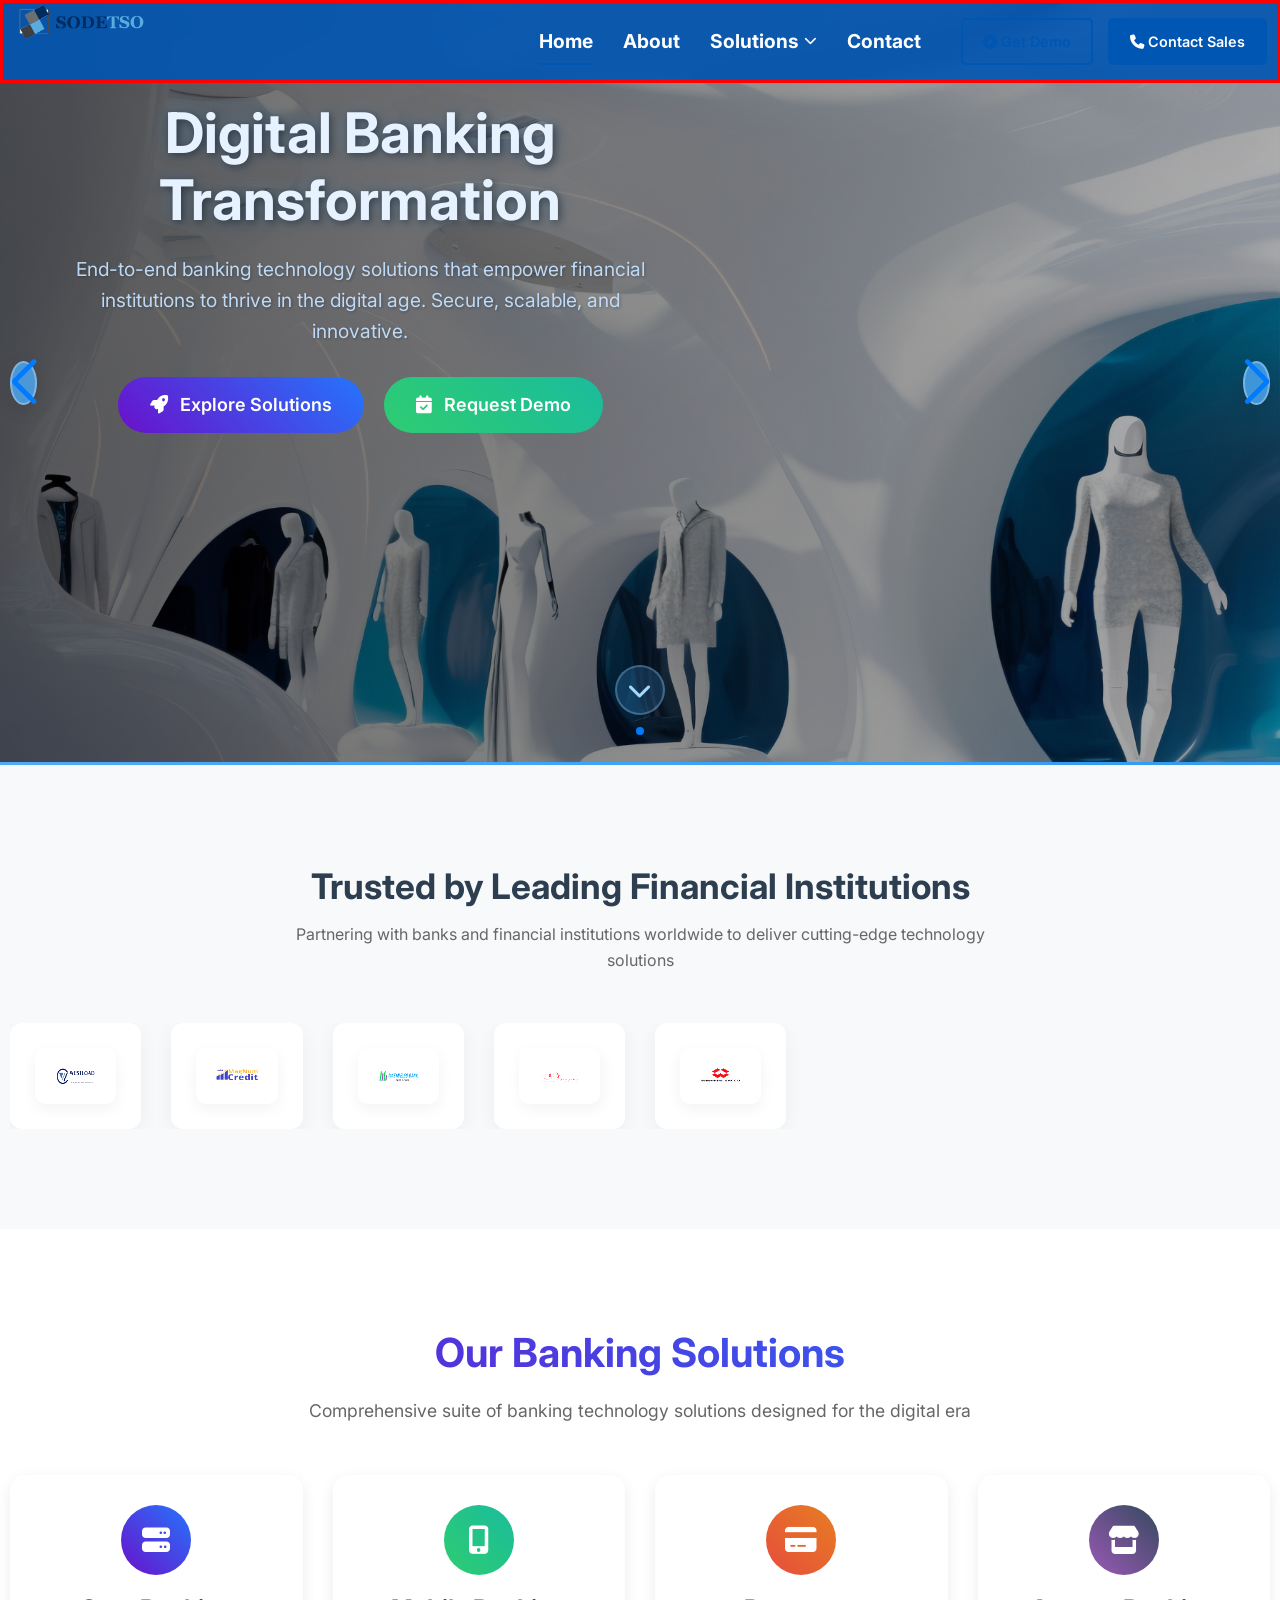
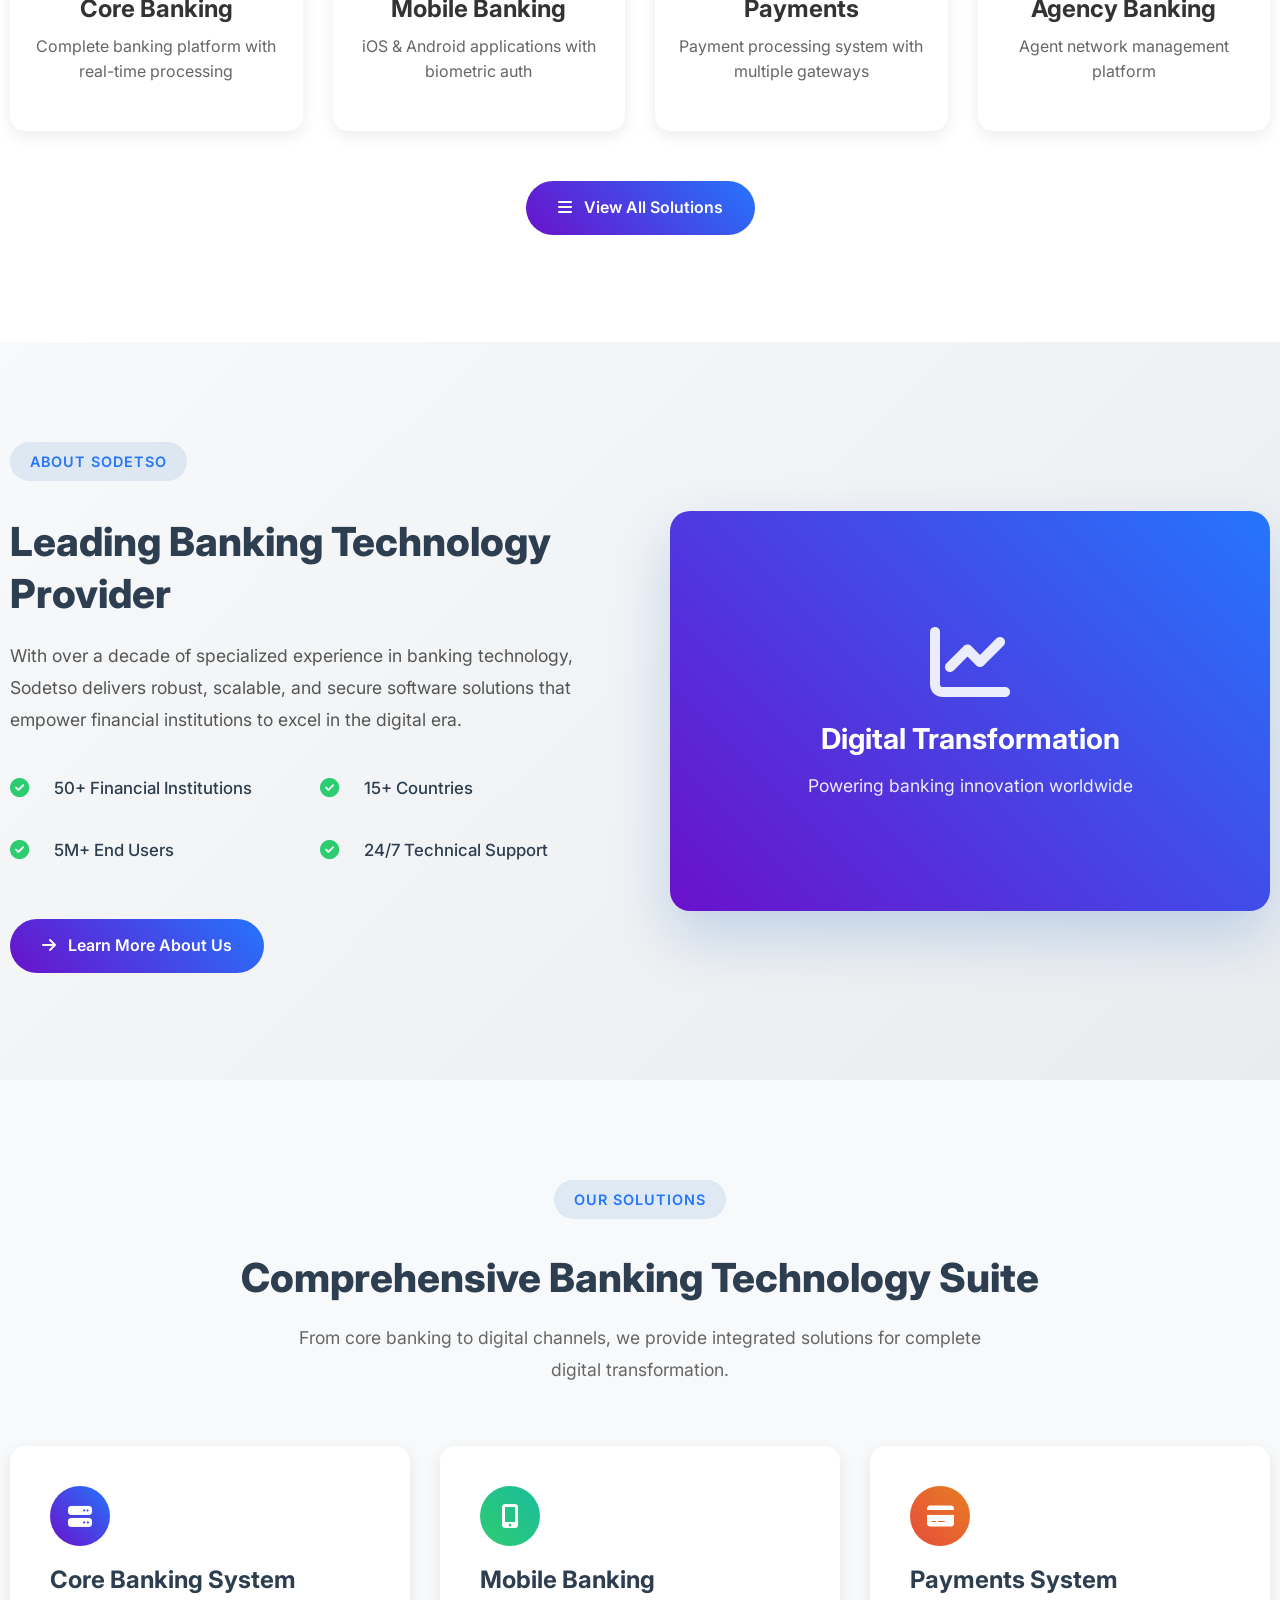
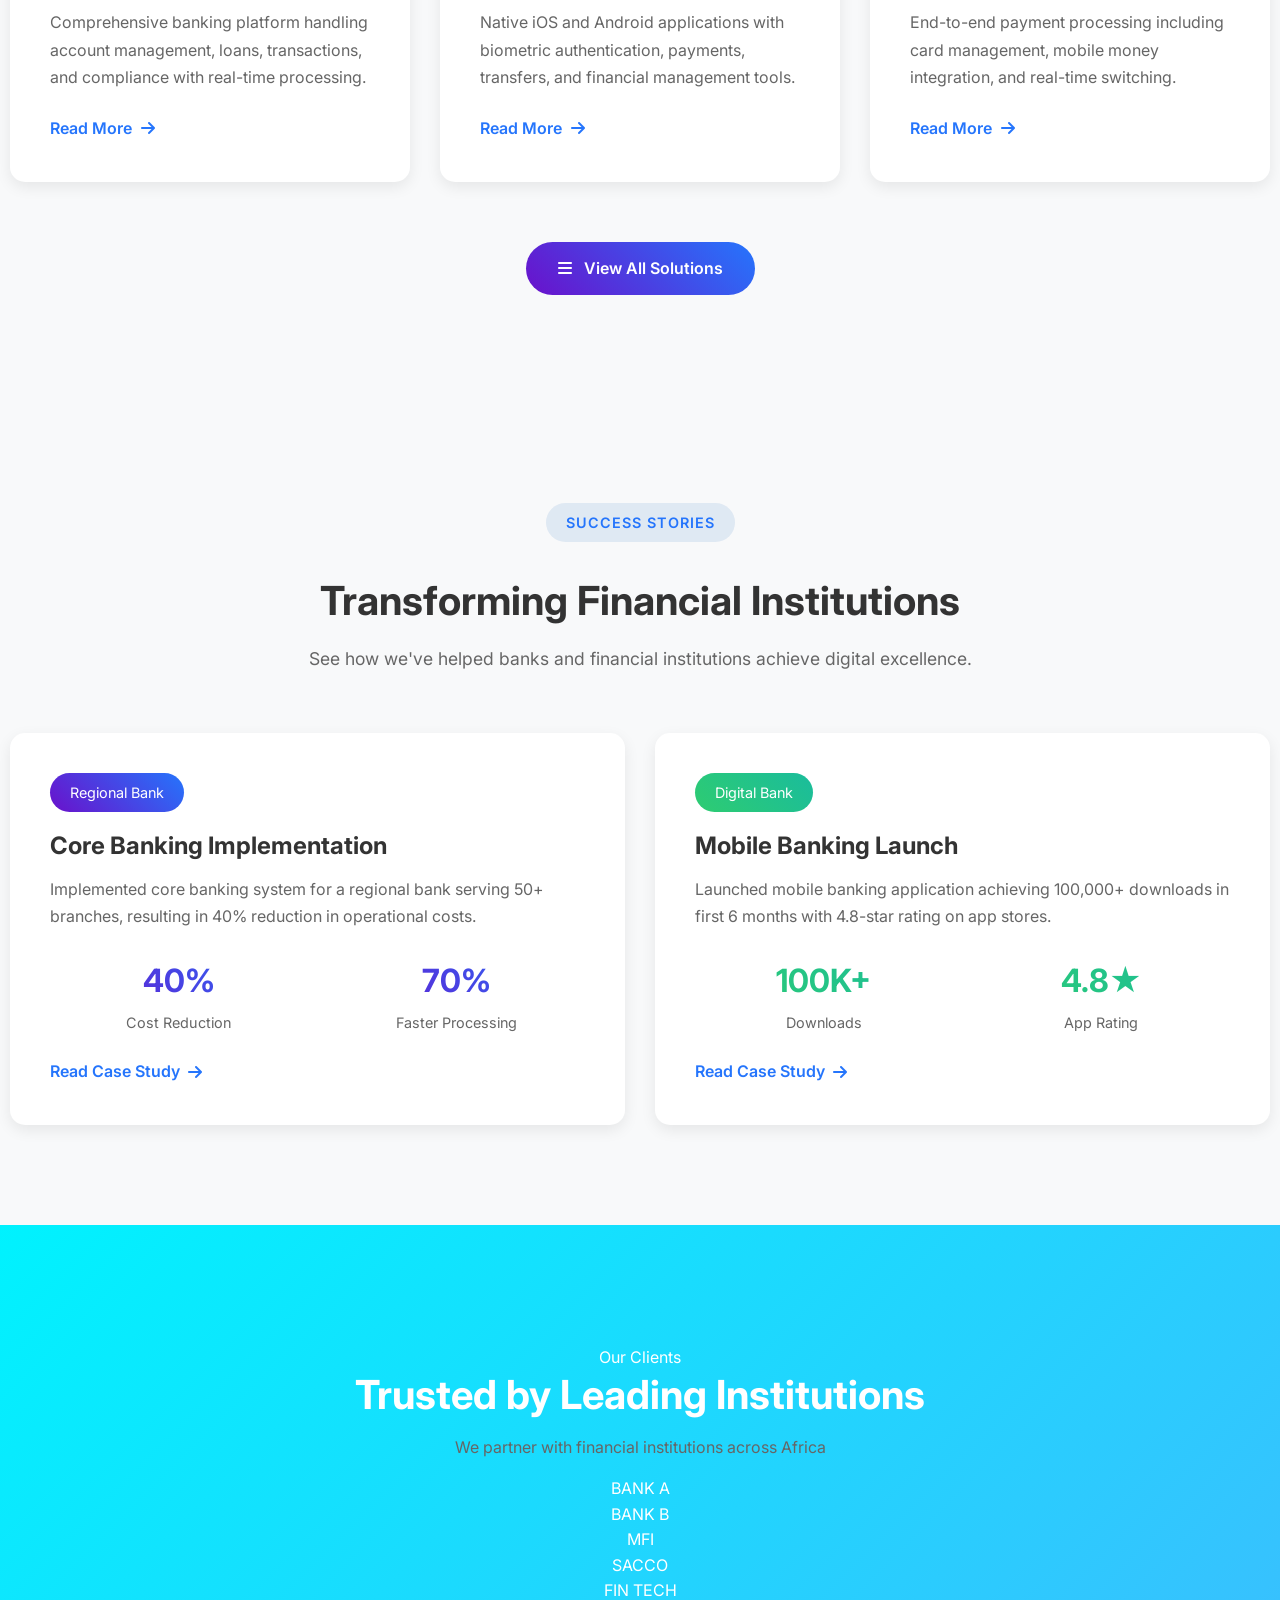
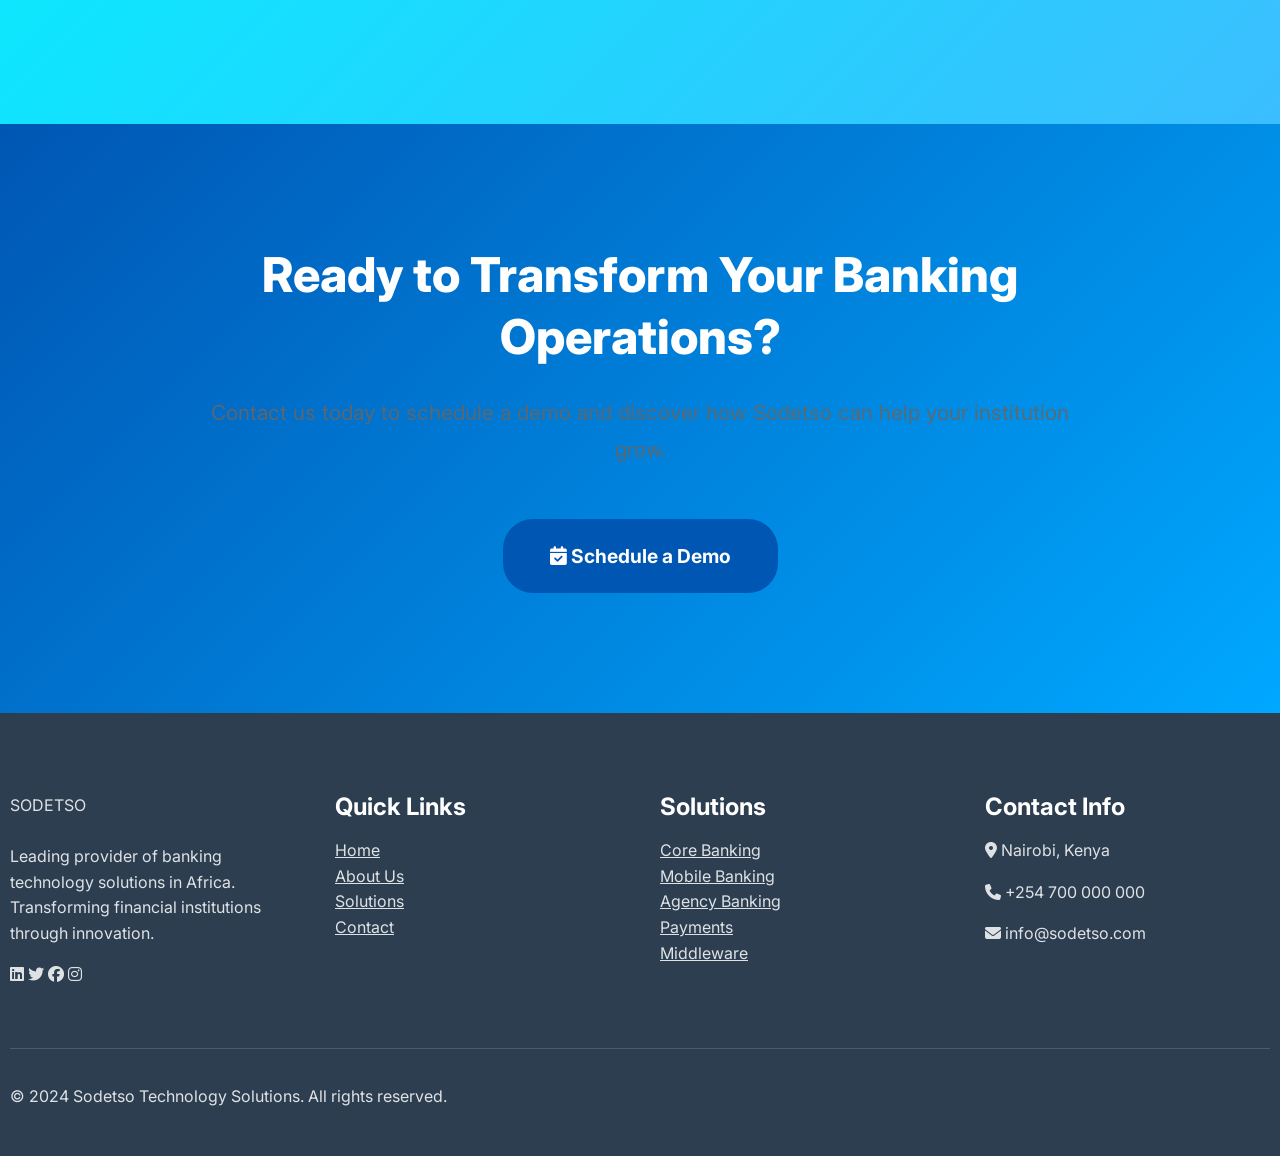
==== commit c08a9691: "added images" ====
--- a/index.html
+++ b/index.html
@@ -178,6 +178,7 @@
             font-weight: 700;
             background: var(--primary-gradient);
             -webkit-background-clip: text;
+            background-clip: text;
             -webkit-text-fill-color: transparent;
             margin-bottom: 10px;
         }
@@ -597,11 +598,11 @@
                         
                         <div style="display: grid; grid-template-columns: 1fr 1fr; gap: 20px; margin-bottom: 25px;">
                             <div style="text-align: center;">
-                                <div style="font-size: 2rem; font-weight: 700; background: var(--primary-gradient); -webkit-background-clip: text; -webkit-text-fill-color: transparent; margin-bottom: 5px;">40%</div>
+                                <div style="font-size: 2rem; font-weight: 700; background: var(--primary-gradient); -webkit-background-clip: text; background-clip: text; -webkit-text-fill-color: transparent; margin-bottom: 5px;">40%</div>
                                 <div style="color: #666; font-size: 0.9rem;">Cost Reduction</div>
                             </div>
                             <div style="text-align: center;">
-                                <div style="font-size: 2rem; font-weight: 700; background: var(--primary-gradient); -webkit-background-clip: text; -webkit-text-fill-color: transparent; margin-bottom: 5px;">70%</div>
+                                <div style="font-size: 2rem; font-weight: 700; background: var(--primary-gradient); -webkit-background-clip: text; background-clip: text; -webkit-text-fill-color: transparent; margin-bottom: 5px;">70%</div>
                                 <div style="color: #666; font-size: 0.9rem;">Faster Processing</div>
                             </div>
                         </div>
@@ -625,11 +626,11 @@
                         
                         <div style="display: grid; grid-template-columns: 1fr 1fr; gap: 20px; margin-bottom: 25px;">
                             <div style="text-align: center;">
-                                <div style="font-size: 2rem; font-weight: 700; background: var(--secondary-gradient); -webkit-background-clip: text; -webkit-text-fill-color: transparent; margin-bottom: 5px;">100K+</div>
+                                <div style="font-size: 2rem; font-weight: 700; background: var(--secondary-gradient); -webkit-background-clip: text; background-clip: text; -webkit-text-fill-color: transparent; margin-bottom: 5px;">100K+</div>
                                 <div style="color: #666; font-size: 0.9rem;">Downloads</div>
                             </div>
                             <div style="text-align: center;">
-                                <div style="font-size: 2rem; font-weight: 700; background: var(--secondary-gradient); -webkit-background-clip: text; -webkit-text-fill-color: transparent; margin-bottom: 5px;">4.8★</div>
+                                <div style="font-size: 2rem; font-weight: 700; background: var(--secondary-gradient); -webkit-background-clip: text; background-clip: text; -webkit-text-fill-color: transparent; margin-bottom: 5px;">4.8★</div>
                                 <div style="color: #666; font-size: 0.9rem;">App Rating</div>
                             </div>
                         </div>
--- a/cssfiles/style.css
+++ b/cssfiles/style.css
@@ -14,6 +14,26 @@
     line-height: 1.6;
     color: #333;
     background: #fff;
+    /* Add your background image here */
+    background-image: url('images/iMAGE/background-with-simple-white-walls-furniture.jpg'); /* CHANGE THIS */
+    background-size: cover;
+    background-position: center center;
+    background-attachment: fixed;
+    background-repeat: no-repeat;
+    background-color: rgba(255, 255, 255, 0.95); /* Fallback color */
+    position: relative;
+}
+
+/* Add a semi-transparent overlay to make text readable */
+body::before {
+    content: '';
+    position: fixed;
+    top: 0;
+    left: 0;
+    width: 100%;
+    height: 100%;
+    background: rgba(255, 255, 255, 0.85); /* Adjust opacity (0.85 = 85% white overlay) */
+    z-index: -1;
 }
 
 .container {
@@ -200,6 +220,7 @@
     100% { background-position: 0% 50%; }
 }
 
+
 /* ===== Modern Sections ===== */
 .modern-section {
     padding: 100px 0;
@@ -337,6 +358,7 @@
     font-size: 3rem;
     font-weight: 700;
     background: var(--primary-gradient);
+    background-clip: text;
     -webkit-background-clip: text;
     -webkit-text-fill-color: transparent;
     margin-bottom: 10px;
@@ -449,21 +471,35 @@
     background: linear-gradient(90deg, rgba(0,0,0,0.7) 0%, rgba(0,0,0,0.4) 100%);
     z-index: 1;
 }
-
 /* Slide Backgrounds */
 .slide-1 {
-    background-image: linear-gradient(rgba(0, 86, 179, 0.9), rgba(0, 168, 255, 0.8)), url('assets/slide1.jpg');
+    background-image: url('/images/iMAGE/abstract-store-with-futuristic-concept-architecture.jpg');
     background-size: cover;
+    background-position: center;
 }
 
 .slide-2 {
-    background-image: linear-gradient(rgba(0, 86, 179, 0.9), rgba(0, 168, 255, 0.8)), url('assets/slide2.jpg');
+    background-image: url('/images/iMAGE/abstract-futuristic-school-classroom.jpg');
     background-size: cover;
+    background-position: center;
 }
 
 .slide-3 {
-    background-image: linear-gradient(rgba(0, 86, 179, 0.9), rgba(0, 168, 255, 0.8)), url('assets/slide3.jpg');
+    background-image: url('/images/iMAGE/aerial-view-shanghai-overpass-night\ \(1\).jpg');
     background-size: cover;
+    background-position: center;
+}
+
+/* Optional: Add a dark overlay for better text readability */
+.tech-slide::before {
+    content: '';
+    position: absolute;
+    top: 0;
+    left: 0;
+    right: 0;
+    bottom: 0;
+    background: linear-gradient(90deg, rgba(0, 0, 0, 0.6) 0%, rgba(0, 0, 0, 0.3) 100%);
+    z-index: 1;
 }
 
 .slide-content {
@@ -475,19 +511,26 @@
     padding-top: 100px;
 }
 
+/* Blue tinted headings */
 .slide-content h1 {
     font-size: 3.5rem;
     font-weight: 700;
     margin-bottom: 20px;
     line-height: 1.2;
-    text-shadow: 2px 2px 4px rgba(0,0,0,0.3);
-}
-
+    color: #e6f2ff; /* Light blue-white */
+    text-shadow: 
+        2px 2px 8px rgba(0, 0, 0, 0.5),
+        0 0 15px rgba(77, 171, 247, 0.3);
+}
+
+/* Blue tinted paragraphs */
 .slide-content p {
     font-size: 1.2rem;
     margin-bottom: 30px;
-    opacity: 0.9;
     line-height: 1.6;
+    color: #c2e0ff; /* Light blue */
+    text-shadow: 1px 1px 3px rgba(0, 0, 0, 0.3);
+    opacity: 0.95;
 }
 
 .slide-content .btn {
@@ -497,6 +540,14 @@
     display: inline-flex;
     align-items: center;
     gap: 10px;
+    background: linear-gradient(45deg, #339af0, #4dabf7); /* Blue gradient buttons */
+    border: none;
+}
+
+.slide-content .btn:hover {
+    background: linear-gradient(45deg, #228be6, #339af0);
+    transform: translateY(-2px);
+    box-shadow: 0 10px 20px rgba(51, 154, 240, 0.3);
 }
 
 .slide-content .btn i {
@@ -508,11 +559,12 @@
 .swiper-button-prev {
     width: 60px;
     height: 60px;
-    background: rgba(255,255,255,0.1);
+    background: rgba(77, 171, 247, 0.8); /* Blue background */
     backdrop-filter: blur(10px);
     border-radius: 50%;
     color: white;
     transition: all 0.3s ease;
+    border: 2px solid rgba(255, 255, 255, 0.3);
 }
 
 .swiper-button-next:after,
@@ -523,8 +575,9 @@
 
 .swiper-button-next:hover,
 .swiper-button-prev:hover {
-    background: var(--tech-blue);
+    background: rgba(51, 154, 240, 0.9); /* Darker blue on hover */
     transform: scale(1.1);
+    box-shadow: 0 0 20px rgba(77, 171, 247, 0.5);
 }
 
 .swiper-pagination {
@@ -534,14 +587,16 @@
 .swiper-pagination-bullet {
     width: 12px;
     height: 12px;
-    background: white;
-    opacity: 0.5;
+    background: rgba(255, 255, 255, 0.5);
+    opacity: 0.7;
     margin: 0 8px !important;
+    transition: all 0.3s ease;
 }
 
 .swiper-pagination-bullet-active {
     opacity: 1;
-    background: var(--tech-accent);
+    background: #4dabf7; /* Blue active bullet */
+    transform: scale(1.2);
 }
 
 /* Progress Bar */
@@ -551,14 +606,14 @@
     left: 0;
     width: 100%;
     height: 3px;
-    background: rgba(255,255,255,0.2);
+    background: rgba(255, 255, 255, 0.2);
     z-index: 10;
 }
 
 .progress-bar {
     height: 100%;
     width: 0%;
-    background: var(--tech-accent);
+    background: linear-gradient(90deg, #4dabf7, #339af0); /* Blue gradient progress */
 }
 
 /* Scroll Indicator */
@@ -568,10 +623,18 @@
     left: 50%;
     transform: translateX(-50%);
     z-index: 10;
-    color: white;
+    color: #a5d8ff; /* Light blue color */
     font-size: 1.5rem;
     cursor: pointer;
     animation: bounce 2s infinite;
+    background: rgba(77, 171, 247, 0.2);
+    width: 50px;
+    height: 50px;
+    border-radius: 50%;
+    display: flex;
+    align-items: center;
+    justify-content: center;
+    border: 2px solid rgba(165, 216, 255, 0.3);
 }
 
 @keyframes bounce {
@@ -590,6 +653,7 @@
 .client-logos-section {
     padding: 80px 0;
     background: var(--light-bg);
+    
 }
 
 .client-logos-section .section-header {
@@ -1011,6 +1075,7 @@
     font-weight: 800;
     background: var(--primary-gradient);
     -webkit-background-clip: text;
+    background-clip: text;
     -webkit-text-fill-color: transparent;
     margin-bottom: 5px;
 }
@@ -1972,3 +2037,13 @@
     font-weight: bold !important;
     font-size: 1.2rem !important;
 }
+/* Fix for background-clip compatibility */
+.section-title-modern,
+.stat-counter,
+.case-stat strong {
+    -webkit-background-clip: text;
+    background-clip: text;
+    -webkit-text-fill-color: transparent;
+    color: transparent;
+}
+
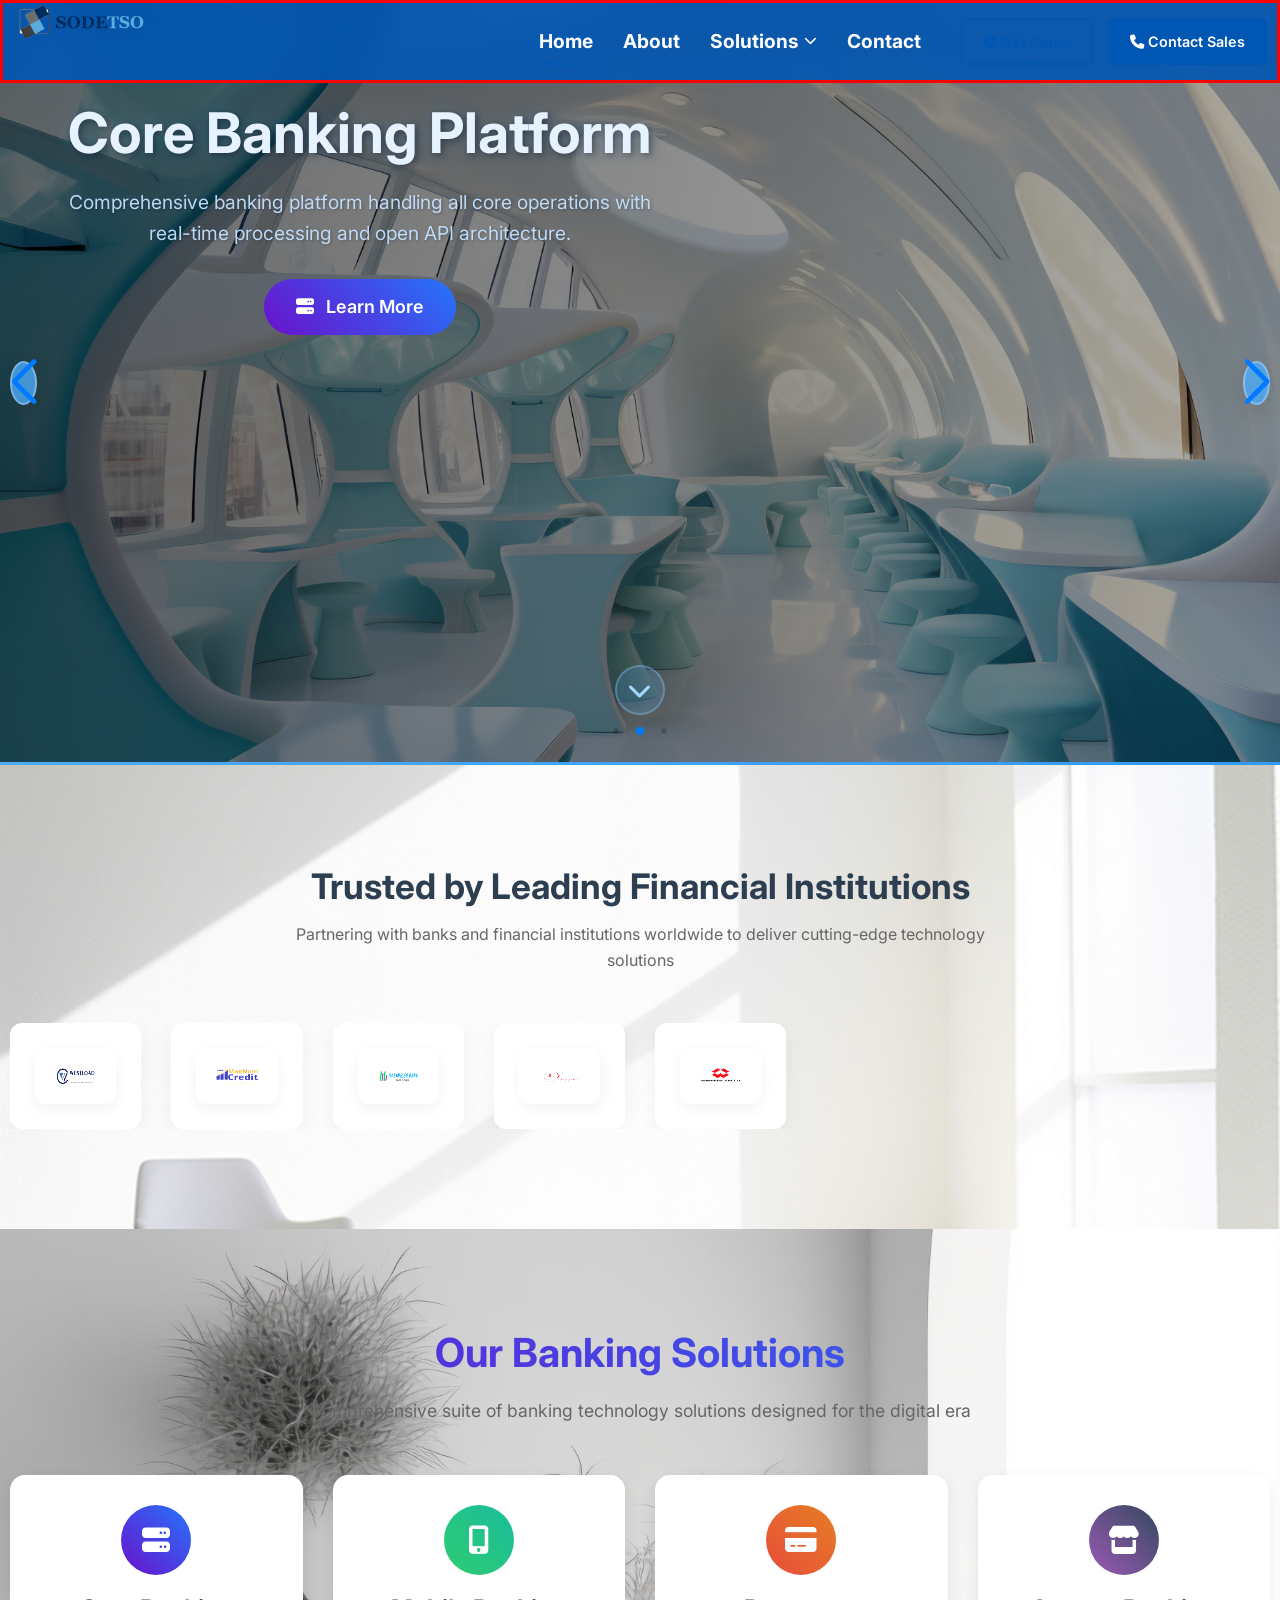
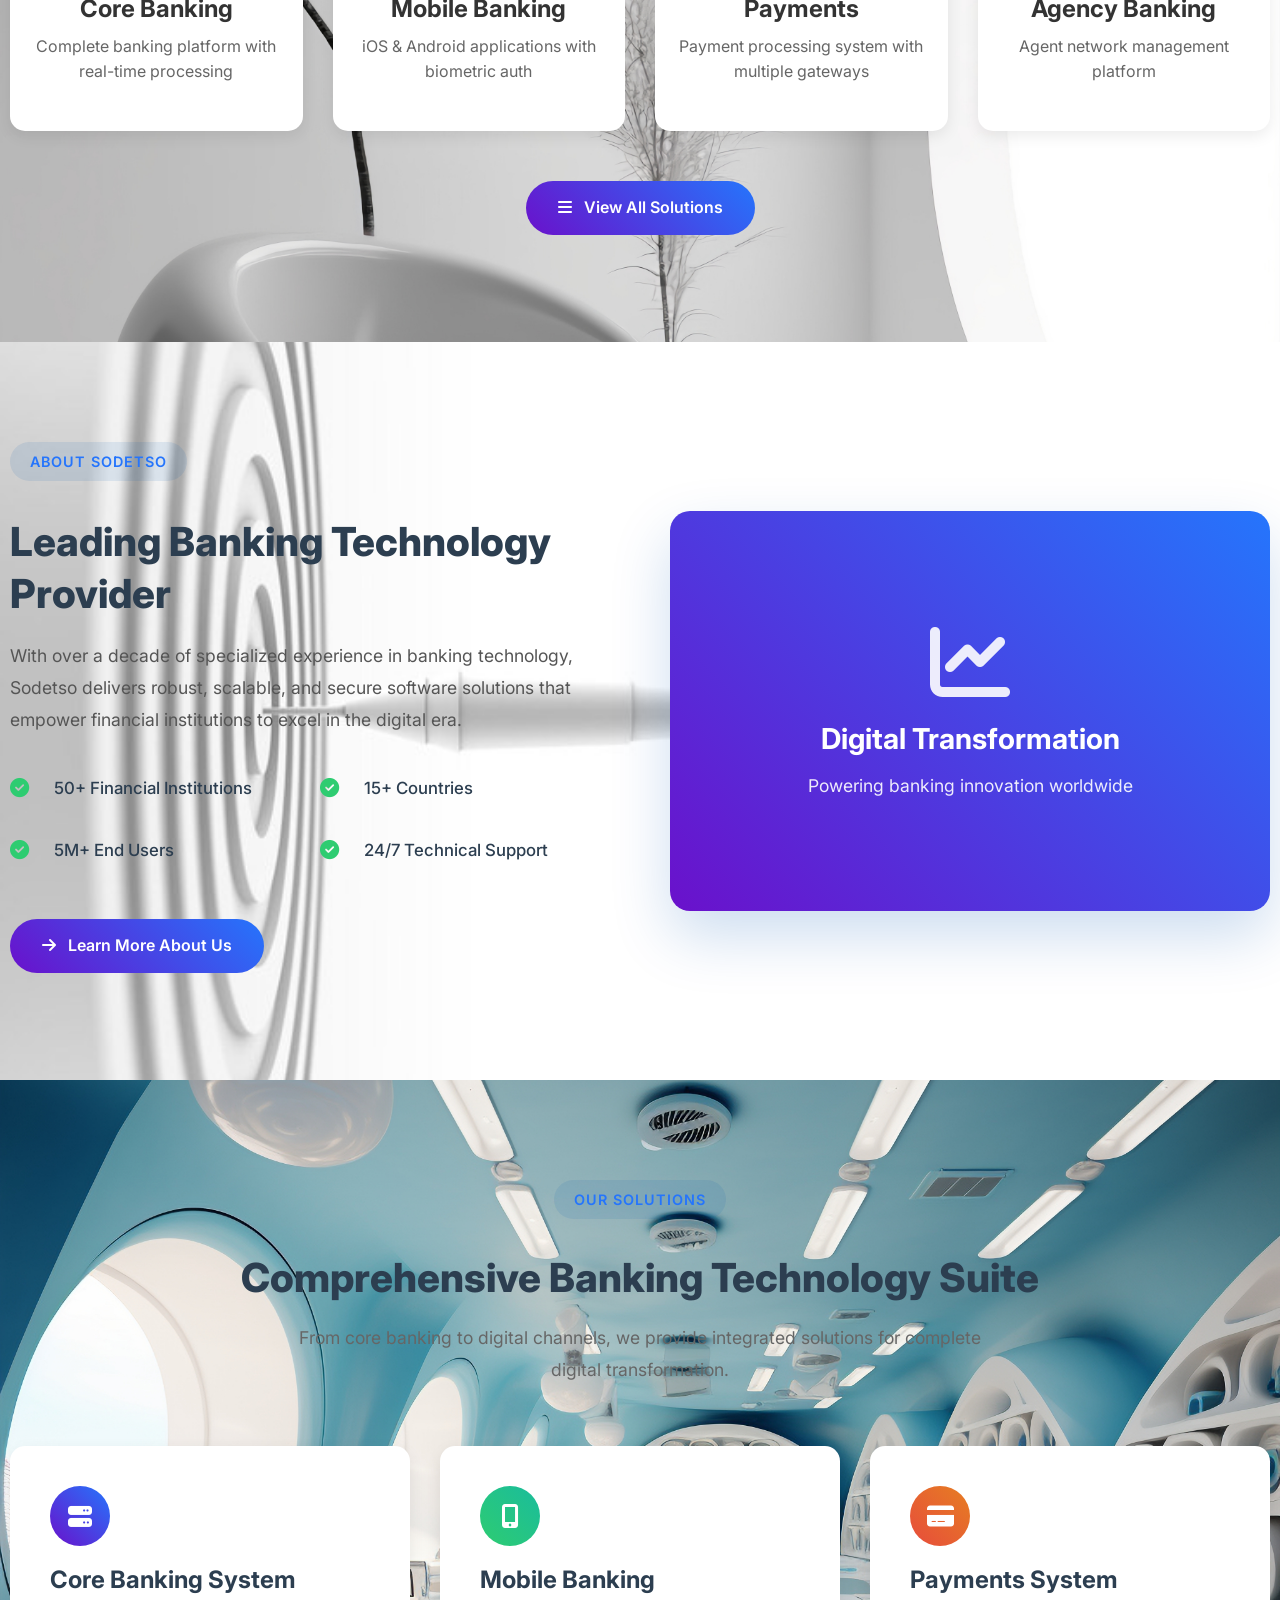
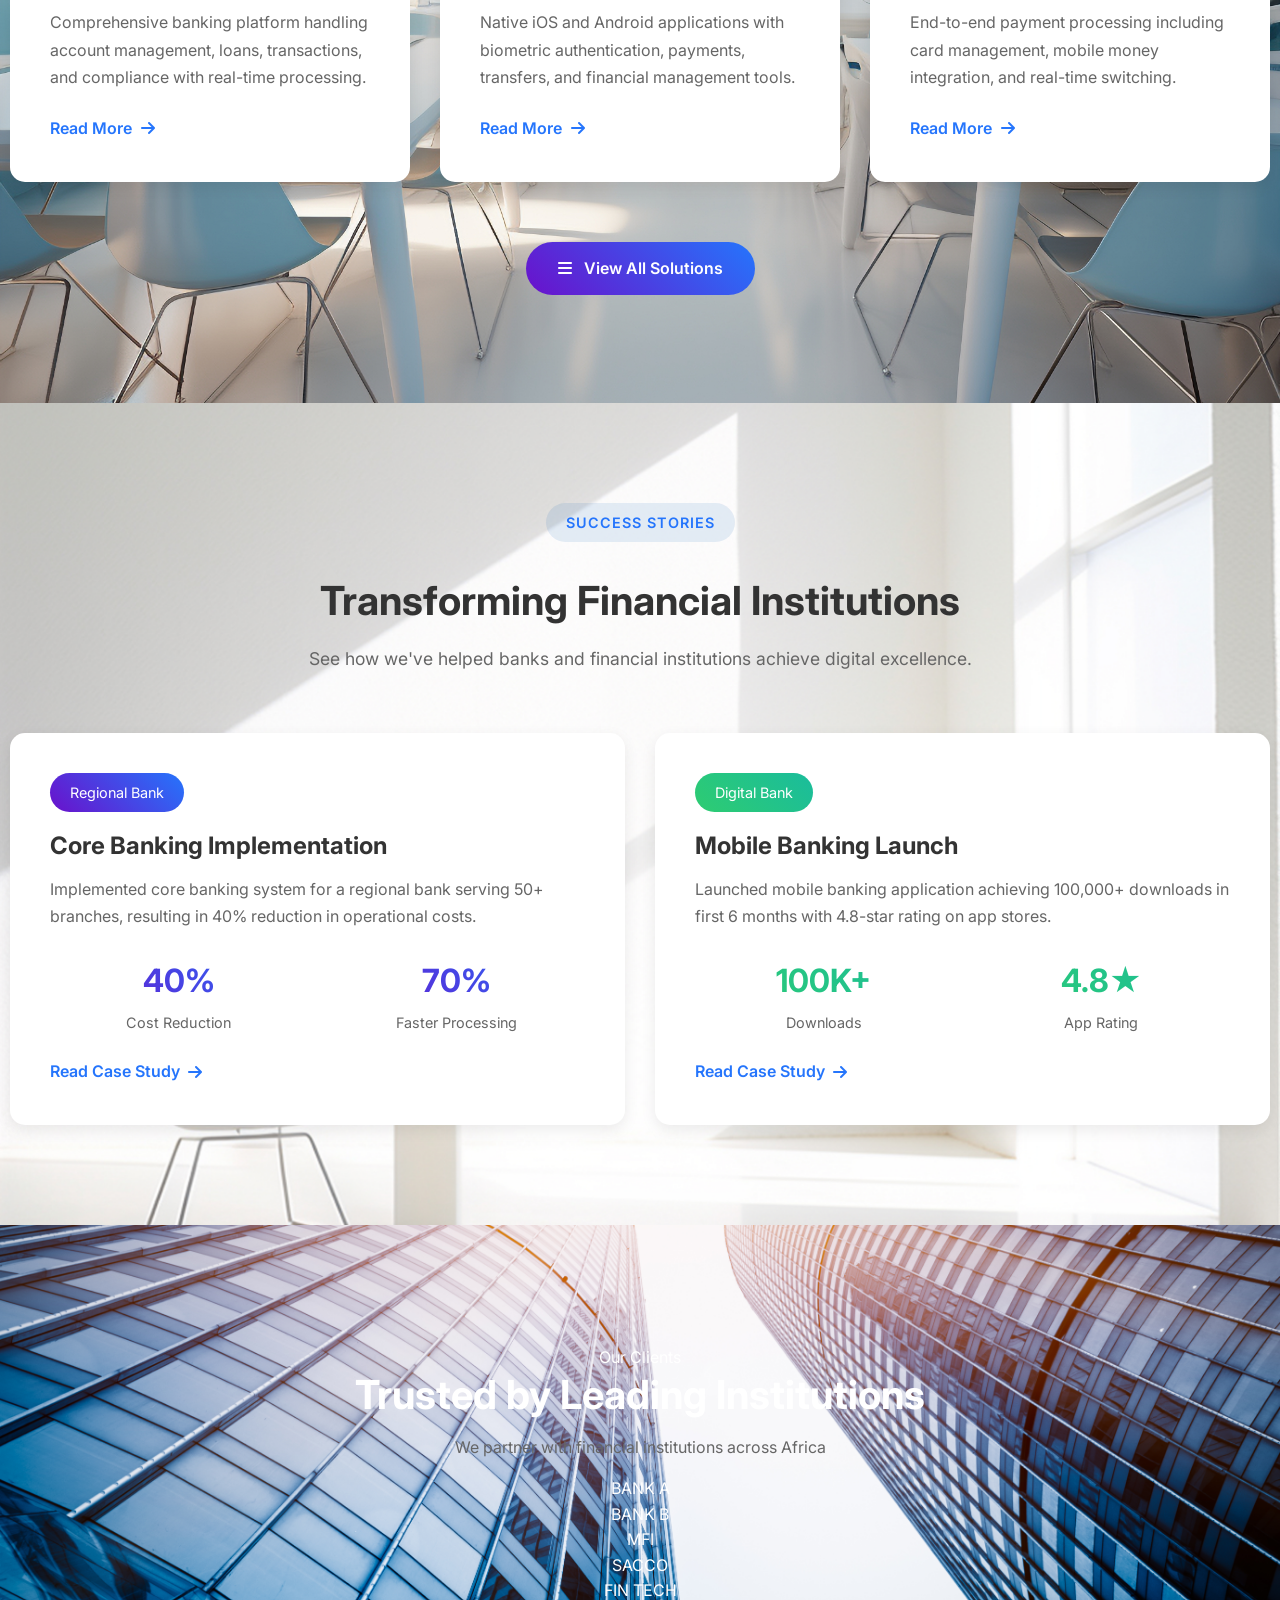
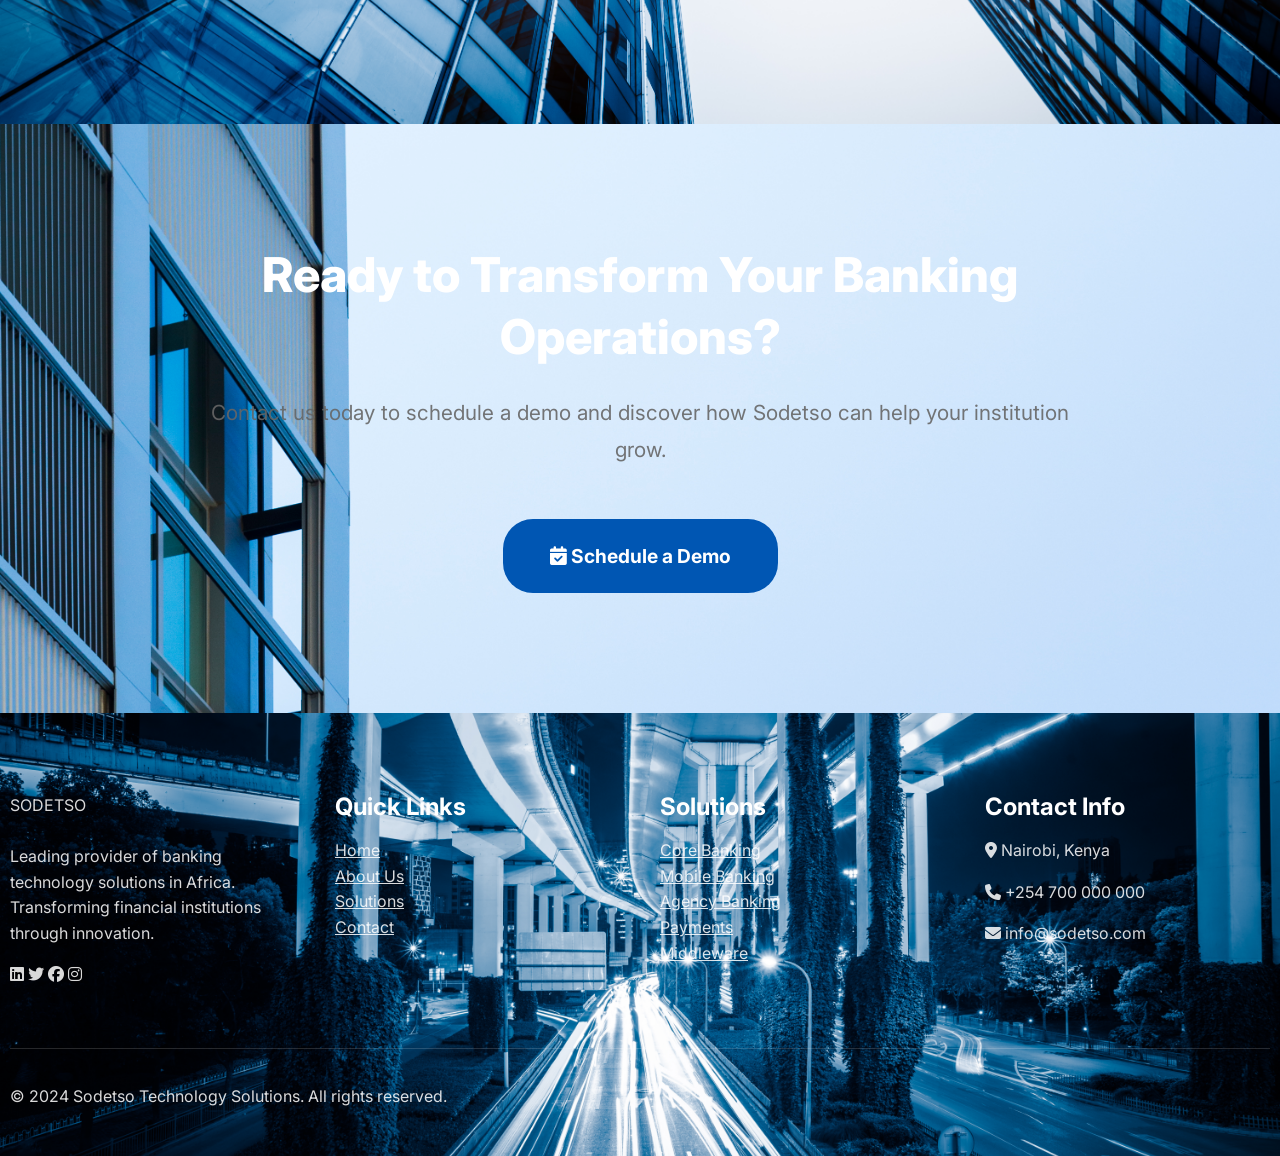
==== commit 911c1a17: "Added images in the sections" ====
--- a/index.html
+++ b/index.html
@@ -287,8 +287,6 @@
  
     
     
-    
-    
     <!-- Modern Hero Enhancement -->
     <section class="tech-slider animated-gradient">
         <div class="swiper heroSwiper">
@@ -298,7 +296,7 @@
                     <div class="container">
                         <div class="slide-content">
                             <h1 style="font-size: 3.5rem; font-weight: 700; margin-bottom: 20px;">Digital Banking Transformation</h1>
-                            <p style="font-size: 1.2rem; max-width: 700px; margin: 0 auto 30px;">End-to-end banking technology solutions that empower financial institutions to thrive in the digital age. Secure, scalable, and innovative.</p>
+                            <p style="font-size: 1.2rem; max-width: 700px; margin: 0 auto 10px;">End-to-end banking technology solutions that empower financial institutions to thrive in the digital age. Secure, scalable, and innovative.</p>
                             <a href="solutions.html" class="btn-gradient">
                                 <i class="fas fa-rocket"></i> <span>Explore Solutions</span>
                             </a>
@@ -372,7 +370,7 @@
     </section>
 
    <!-- Modern Client Logos -->
-<section class="client-logos-section modern-section" style="background: var(--light-bg);">
+<section class="client-logos-section modern-section" style="background-image: url(/images/iMAGE/background-with-simple-white-walls-furniture.jpg); background-size: cover; background-position: center; position: center; z-index: 1;">
     <div class="container">
         <div class="section-header" style="text-align: center; margin-bottom: 50px;">
             <h2 style="font-size: 2.2rem; margin-bottom: 15px;">Trusted by Leading Financial Institutions</h2>
@@ -412,7 +410,7 @@
 </section>
 
     <!-- Modern Quick Links -->
-    <section class="quick-links modern-section">
+    <section class="quick-links modern-section" style="background-image: url(/images/iMAGE/bfv.jpg); background-size: cover; background-position: center; position: center; z-index: 1;">
         <div class="container">
             <h2 class="section-title-modern" style="text-align: center;">Our Banking Solutions</h2>
             <p style="text-align: center; color: #666; max-width: 700px; margin: 0 auto 50px; font-size: 1.1rem;">
@@ -462,7 +460,7 @@
     </section>
 
     <!-- Modern About Preview -->
-    <section class="about-preview modern-section">
+    <section class="about-preview modern-section" style="background-image: url(/images/iMAGE/dart-hit-target-modern-background-minimalistic-graphic-design_594970-631.jpg); background-size: cover; background-position: center; position: center; z-index: 1;">
         <div class="container">
             <div class="about-grid" style="display: grid; grid-template-columns: 1fr 1fr; gap: 60px; align-items: center;">
                 <div class="about-content">
@@ -509,7 +507,7 @@
     </section>
 
     <!-- Modern Solutions Highlights -->
-    <section class="solutions-highlights modern-section" style="background: var(--light-bg);">
+    <section class="solutions-highlights modern-section" style="background-image: url(/images/iMAGE/view-futuristic-high-tech-classroom-students.jpg); background-size: cover; background-position: center; position: center; z-index: 1;">
         <div class="container">
             <div class="section-header" style="text-align: center; margin-bottom: 60px;">
                 <span class="section-label" style="color: #2575fc; font-weight: 600; text-transform: uppercase; letter-spacing: 1px;">OUR SOLUTIONS</span>
@@ -574,8 +572,8 @@
         </div>
     </section>
 
-    <!-- Modern Case Studies -->
-    <section class="case-studies modern-section">
+        <!-- Modern Case Studies -->
+        <section class="case-studies modern-section" style="background-image: url(/images/iMAGE/background-with-simple-white-walls-furniture.jpg); background-size: cover; background-position: center; position: center; z-index: 1;">
         <div class="container">
             <div class="section-header" style="text-align: center; margin-bottom: 60px;">
                 <span class="section-label" style="color: #2575fc; font-weight: 600; text-transform: uppercase; letter-spacing: 1px;">SUCCESS STORIES</span>
@@ -645,7 +643,7 @@
     </section>
 
     <!-- Modern CTA Section -->
-    <section class="cta-section animated-gradient">
+    <section class="cta-section animated-gradient" style="background-image: url(/images/iMAGE/low-angle-view-skyscrapers.jpg); background-size: cover; background-position: center; position: center; z-index: 1;">
         <div class="container">
             <div class="section-header">
                 <span class="section-tag">Our Clients</span>
@@ -674,7 +672,7 @@
     </section>
 
     <!-- CTA Section -->
-    <section class="cta-section">
+    <section class="cta-section" style="background-image: url(/images/iMAGE/wall-with-windows.jpg); background-size: cover; background-position: center; position: center; z-index: 1;">
         <div class="container">
             <div class="cta-content">
                 <h2>Ready to Transform Your Banking Operations?</h2>
@@ -687,7 +685,7 @@
     </section>
 
     <!-- Footer -->
-    <footer class="footer">
+    <footer class="footer" style="background-image: url(/images/iMAGE/aerial-view-shanghai-overpass-night\ \(1\).jpg); background-size: cover; background-position: center; position: center; z-index: 1;">
         <div class="container">
             <div class="footer-grid">
                 <div class="footer-col">
--- a/cssfiles/style.css
+++ b/cssfiles/style.css
@@ -485,7 +485,7 @@
 }
 
 .slide-3 {
-    background-image: url('/images/iMAGE/aerial-view-shanghai-overpass-night\ \(1\).jpg');
+    background-image: url(/images/iMAGE/view-futuristic-high-tech-classroom-students.jpg);
     background-size: cover;
     background-position: center;
 }
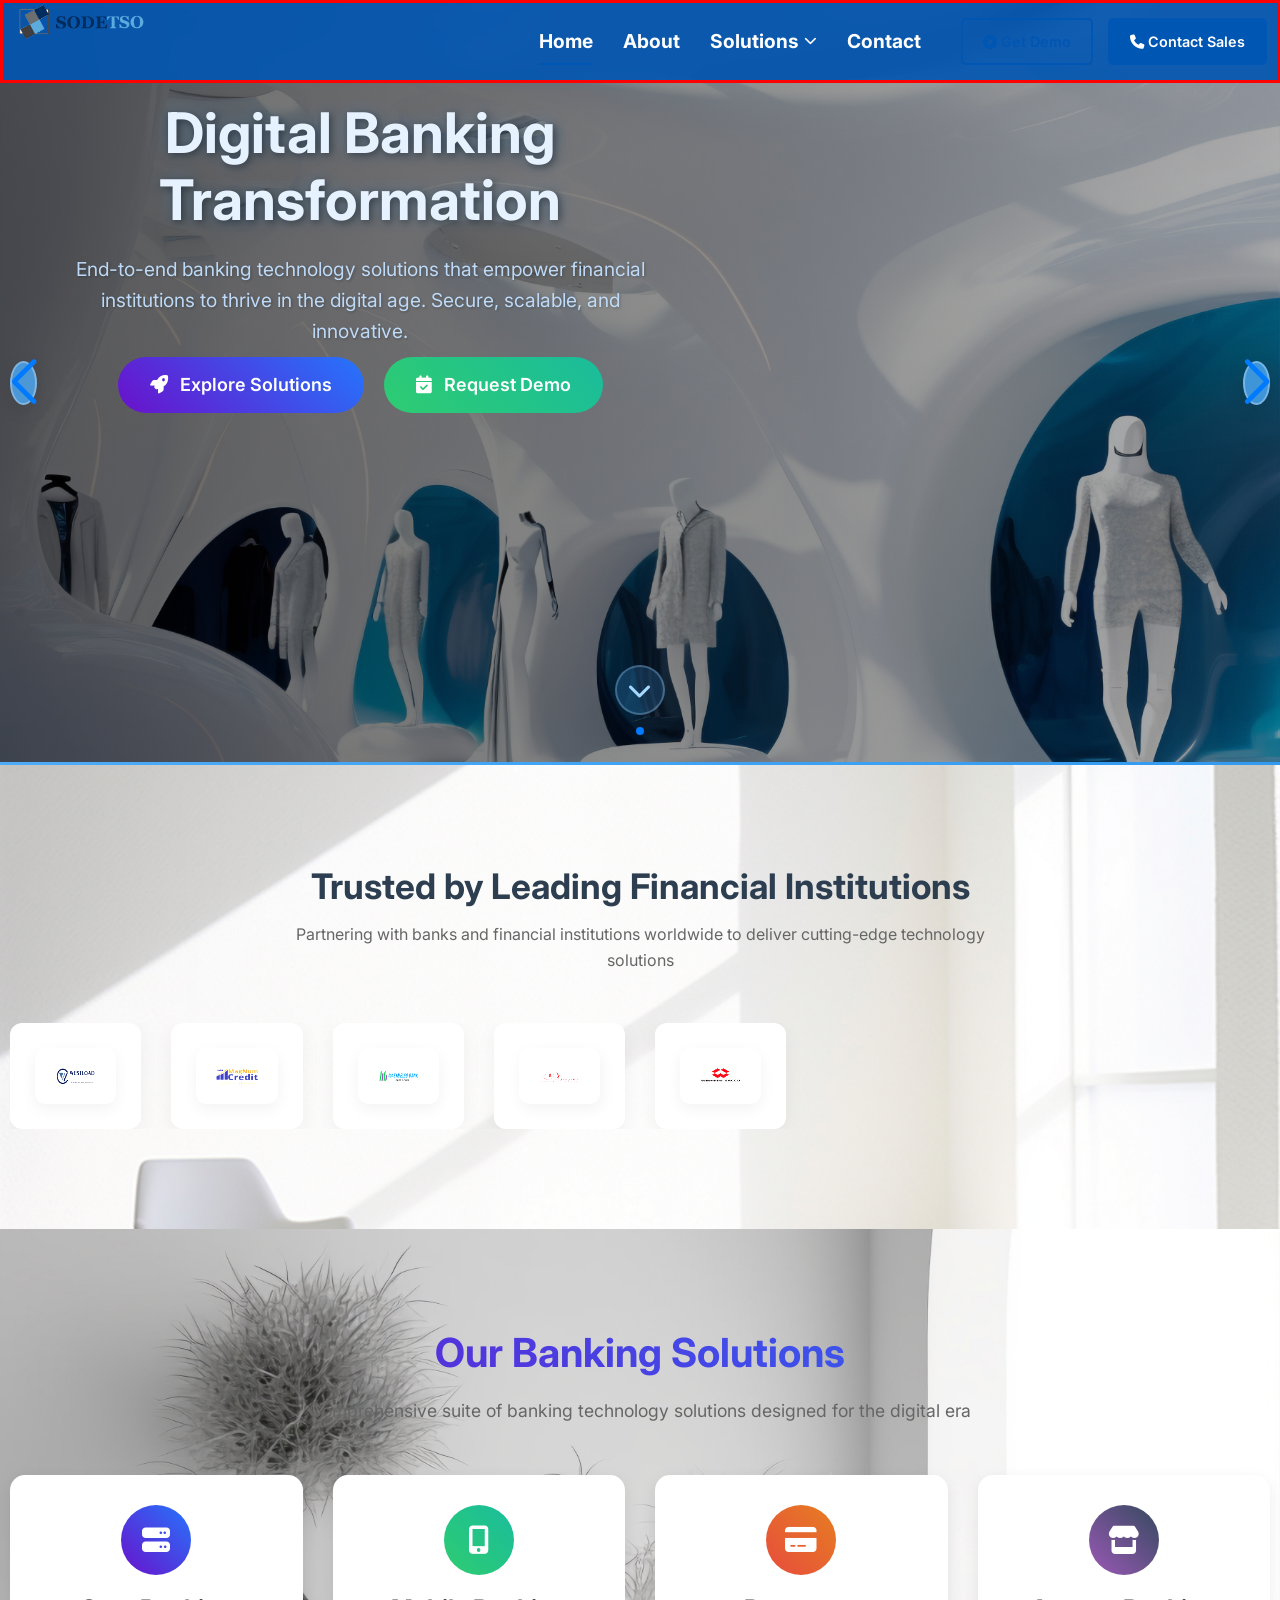
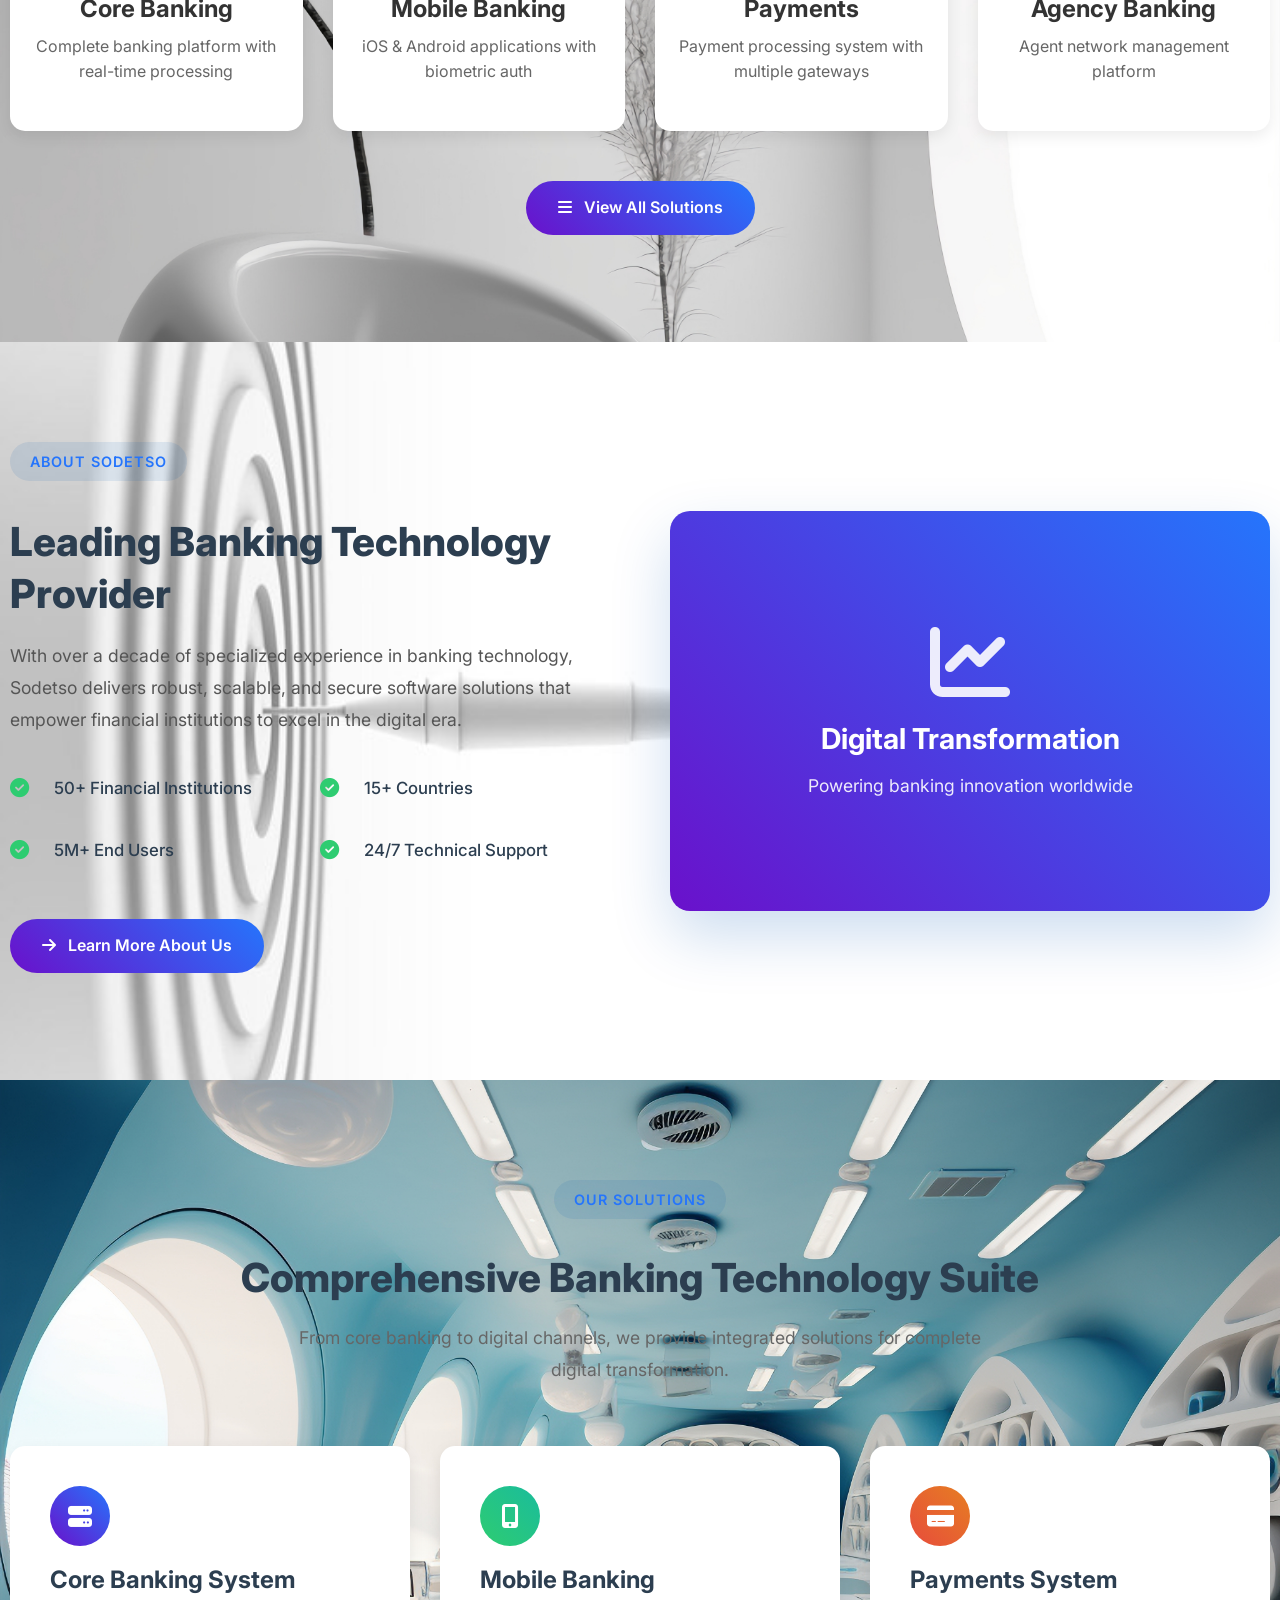
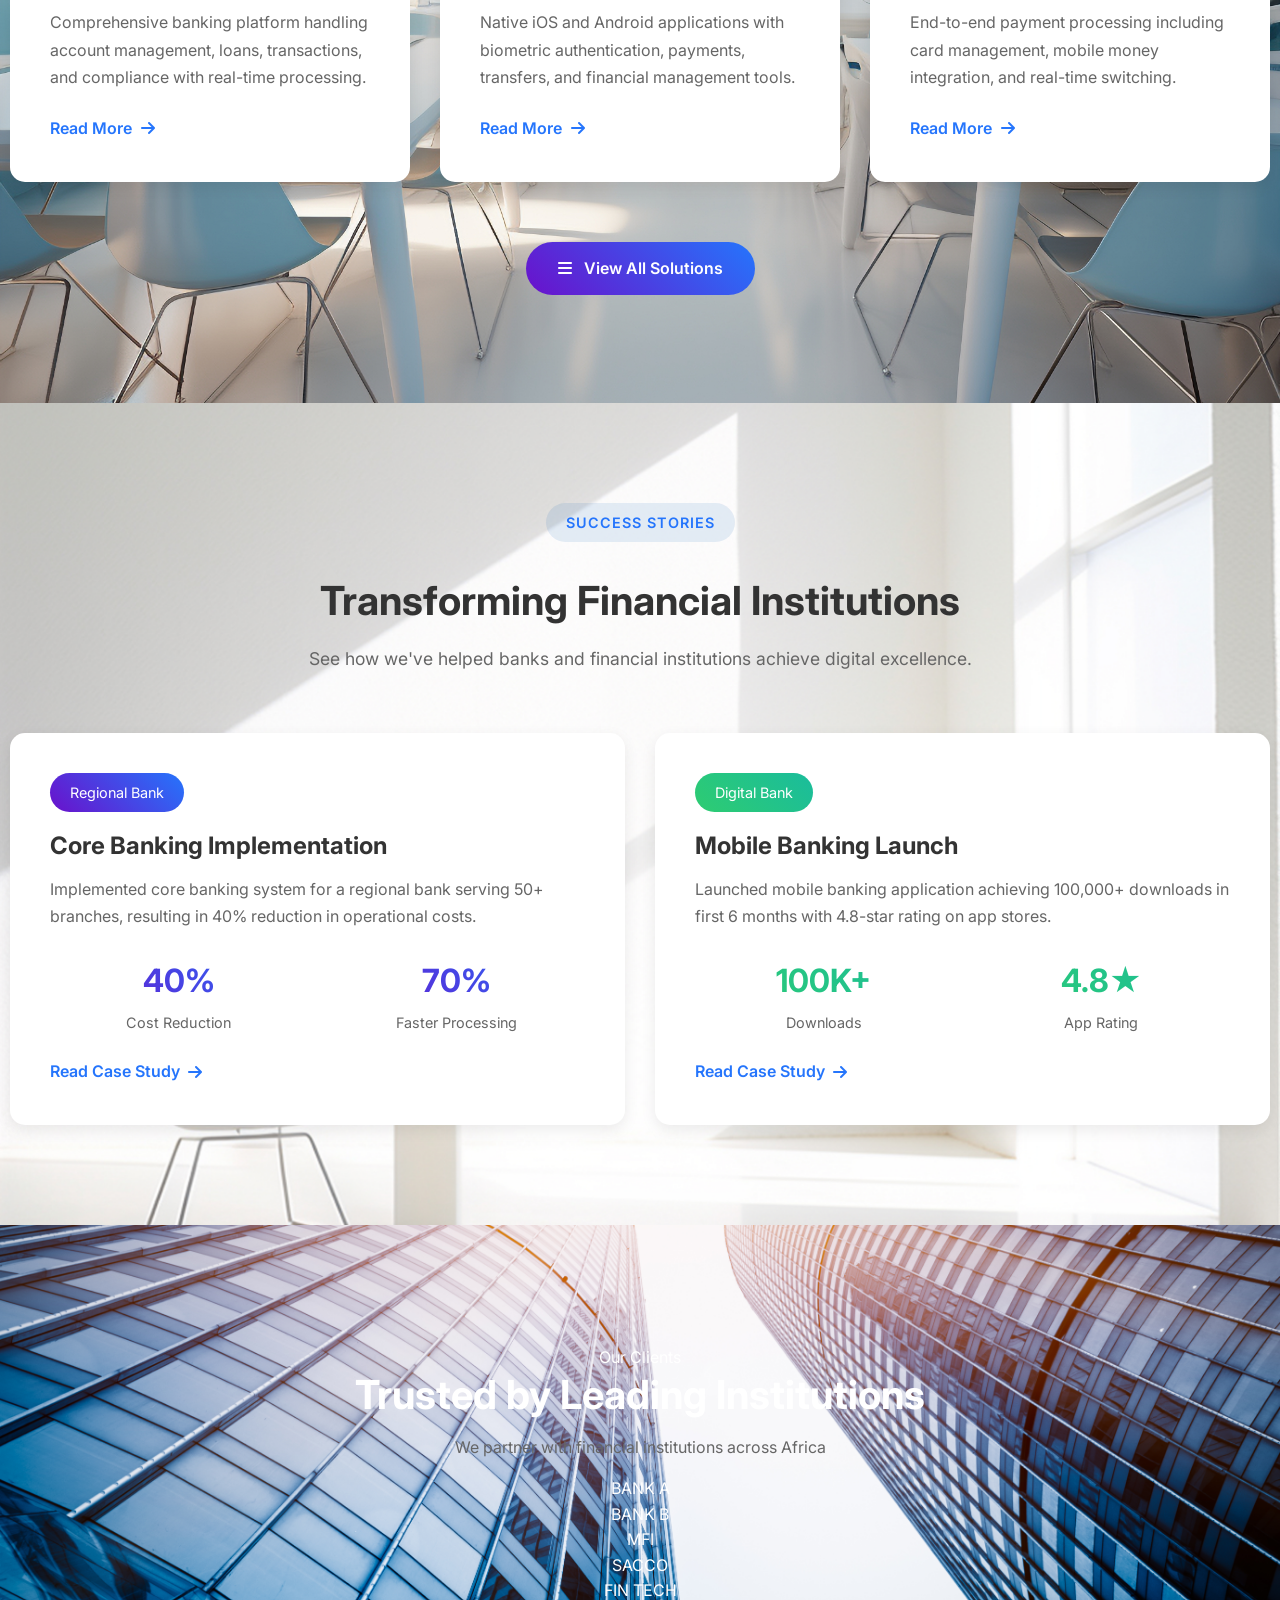
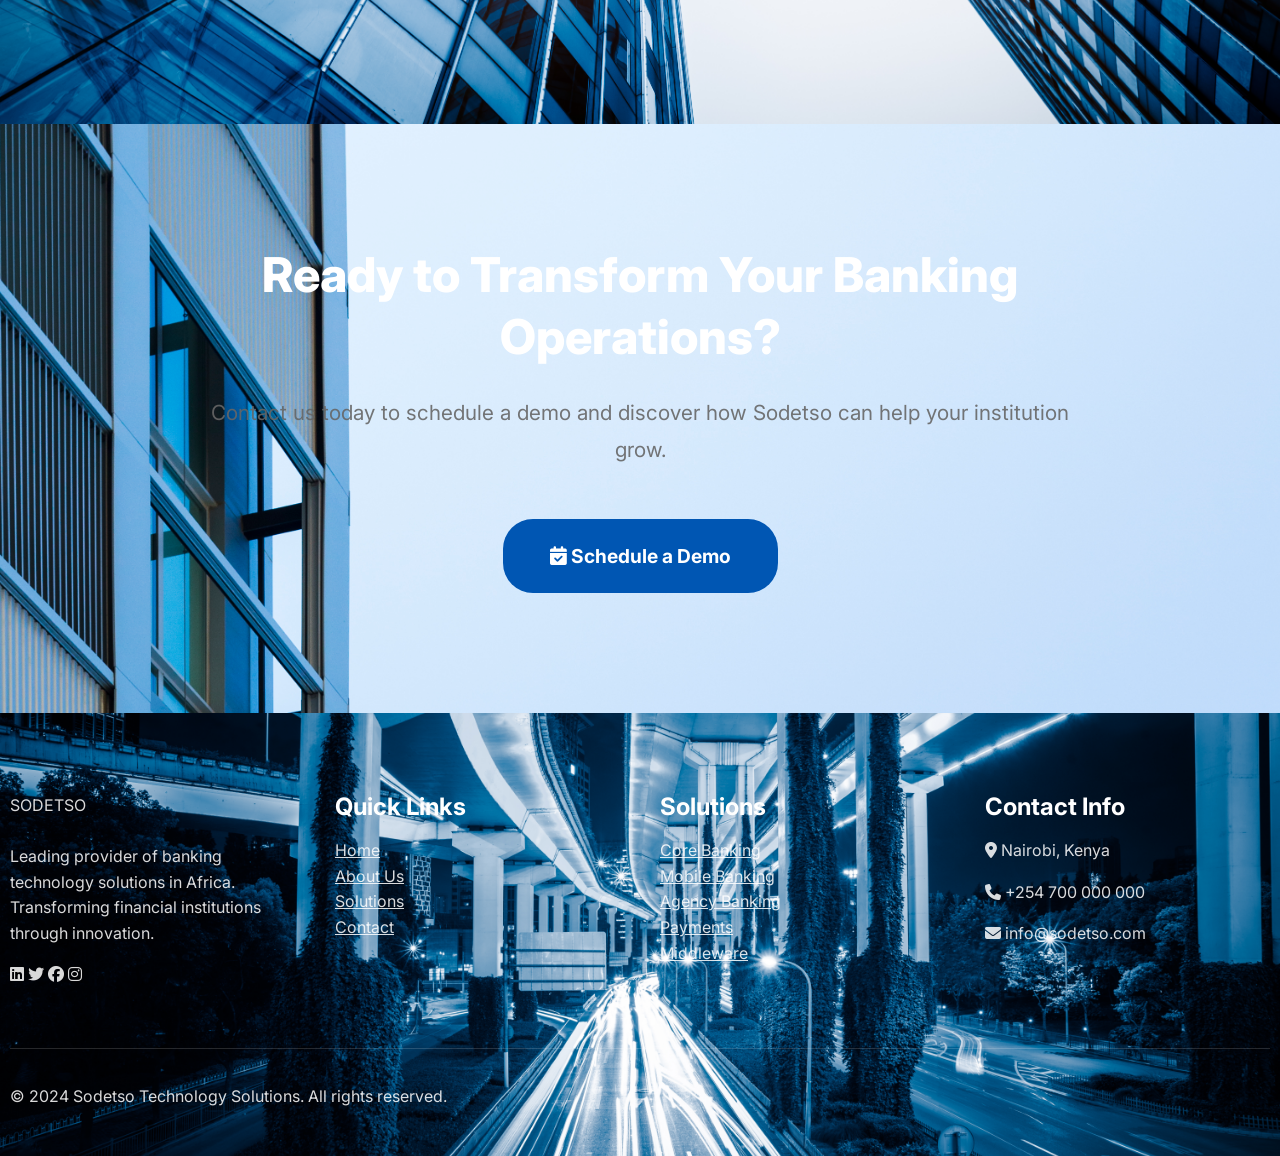
==== commit 86d13a7e: "deleted navbar container" ====
--- a/index.html
+++ b/index.html
@@ -186,7 +186,6 @@
 </head>
 <body>
     <!-- Modern Navigation -->
-    <div id="navbar-container"></div>
     <header class="header tech-header">
     <div class="container">
         <nav class="navbar tech-navbar">
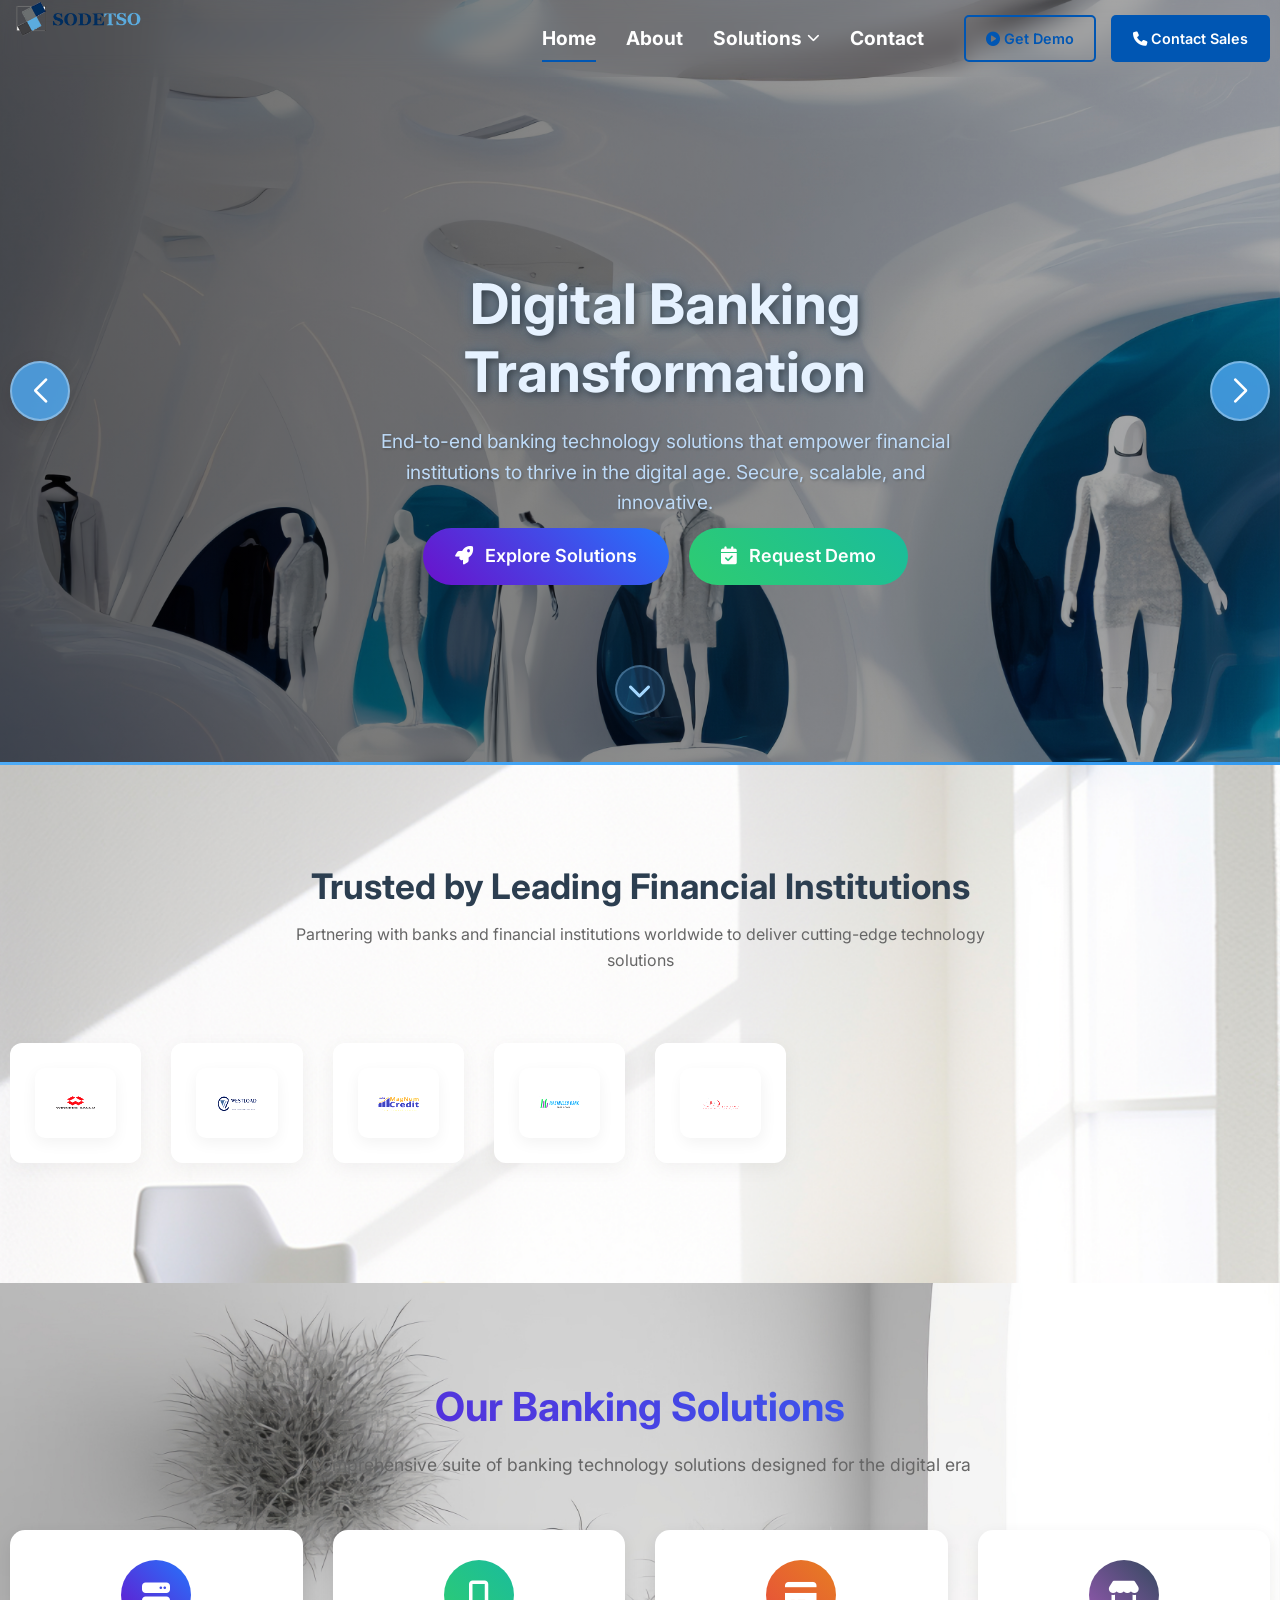
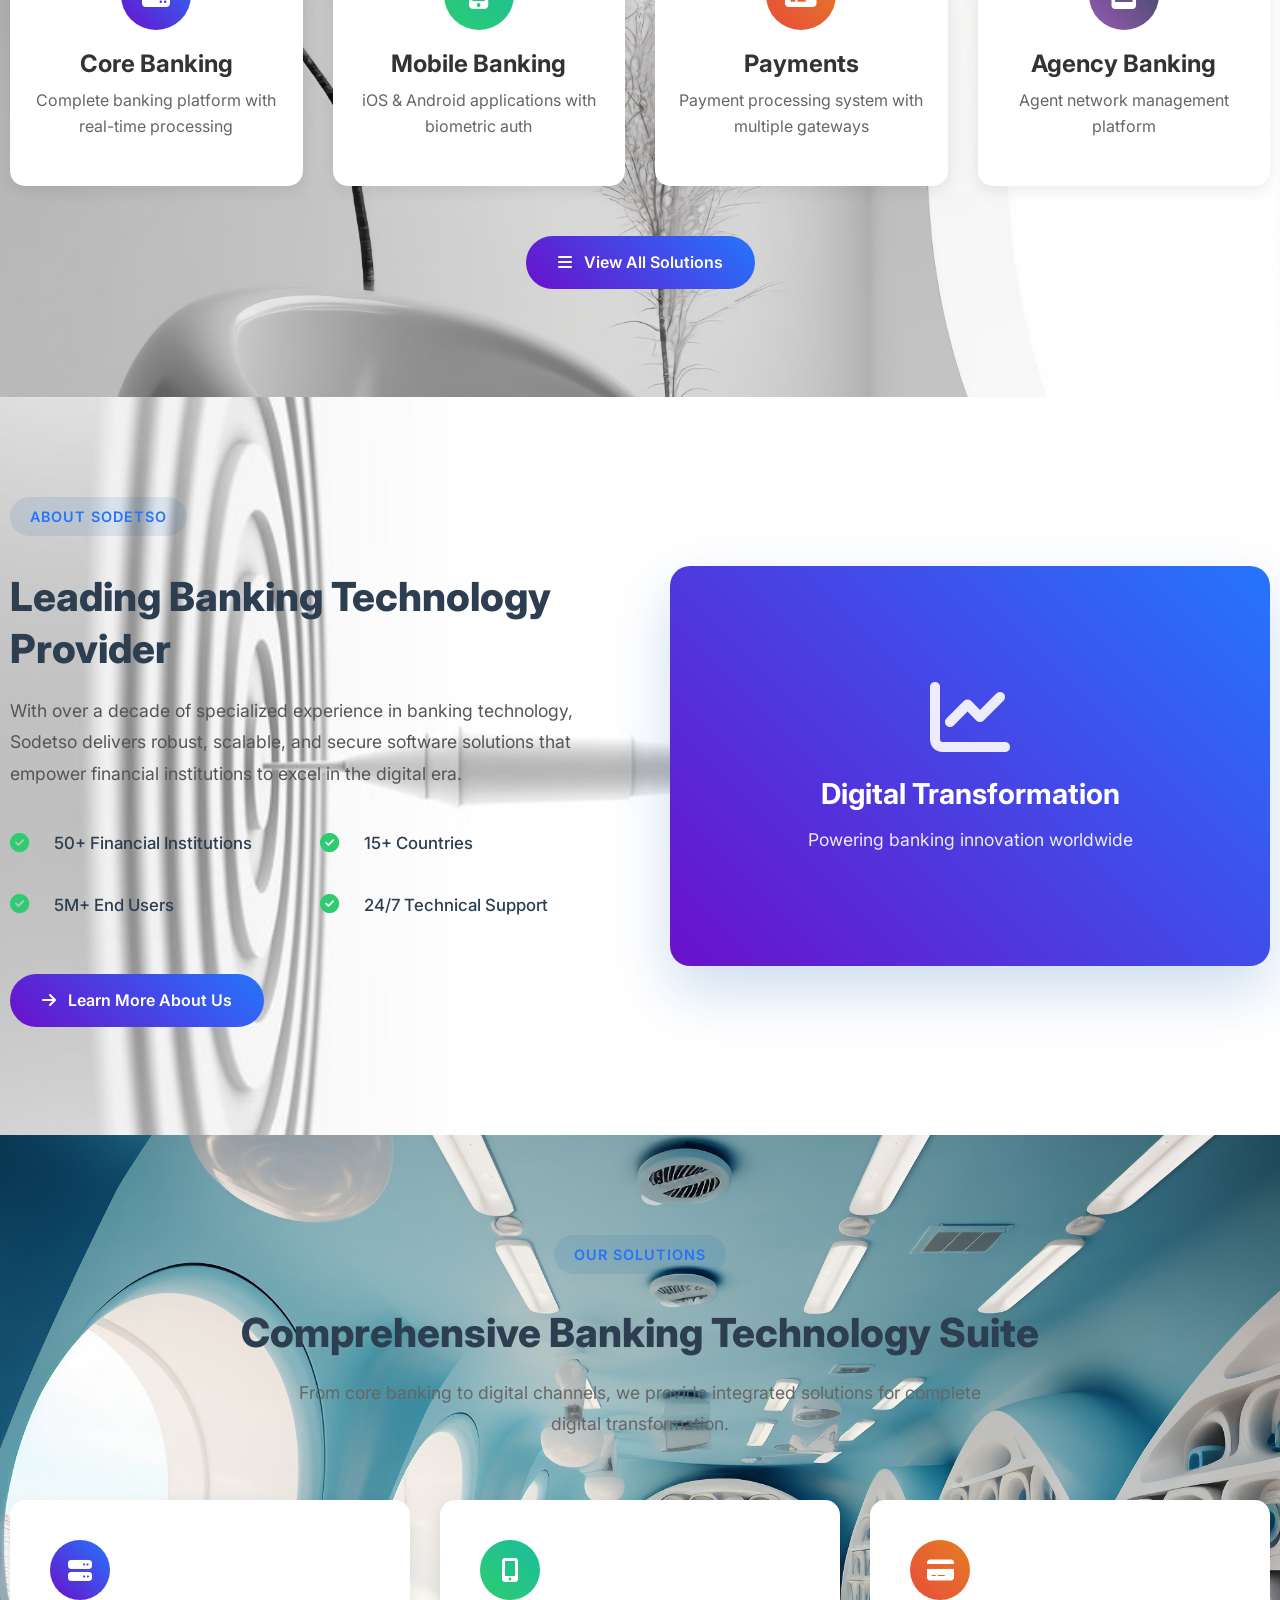
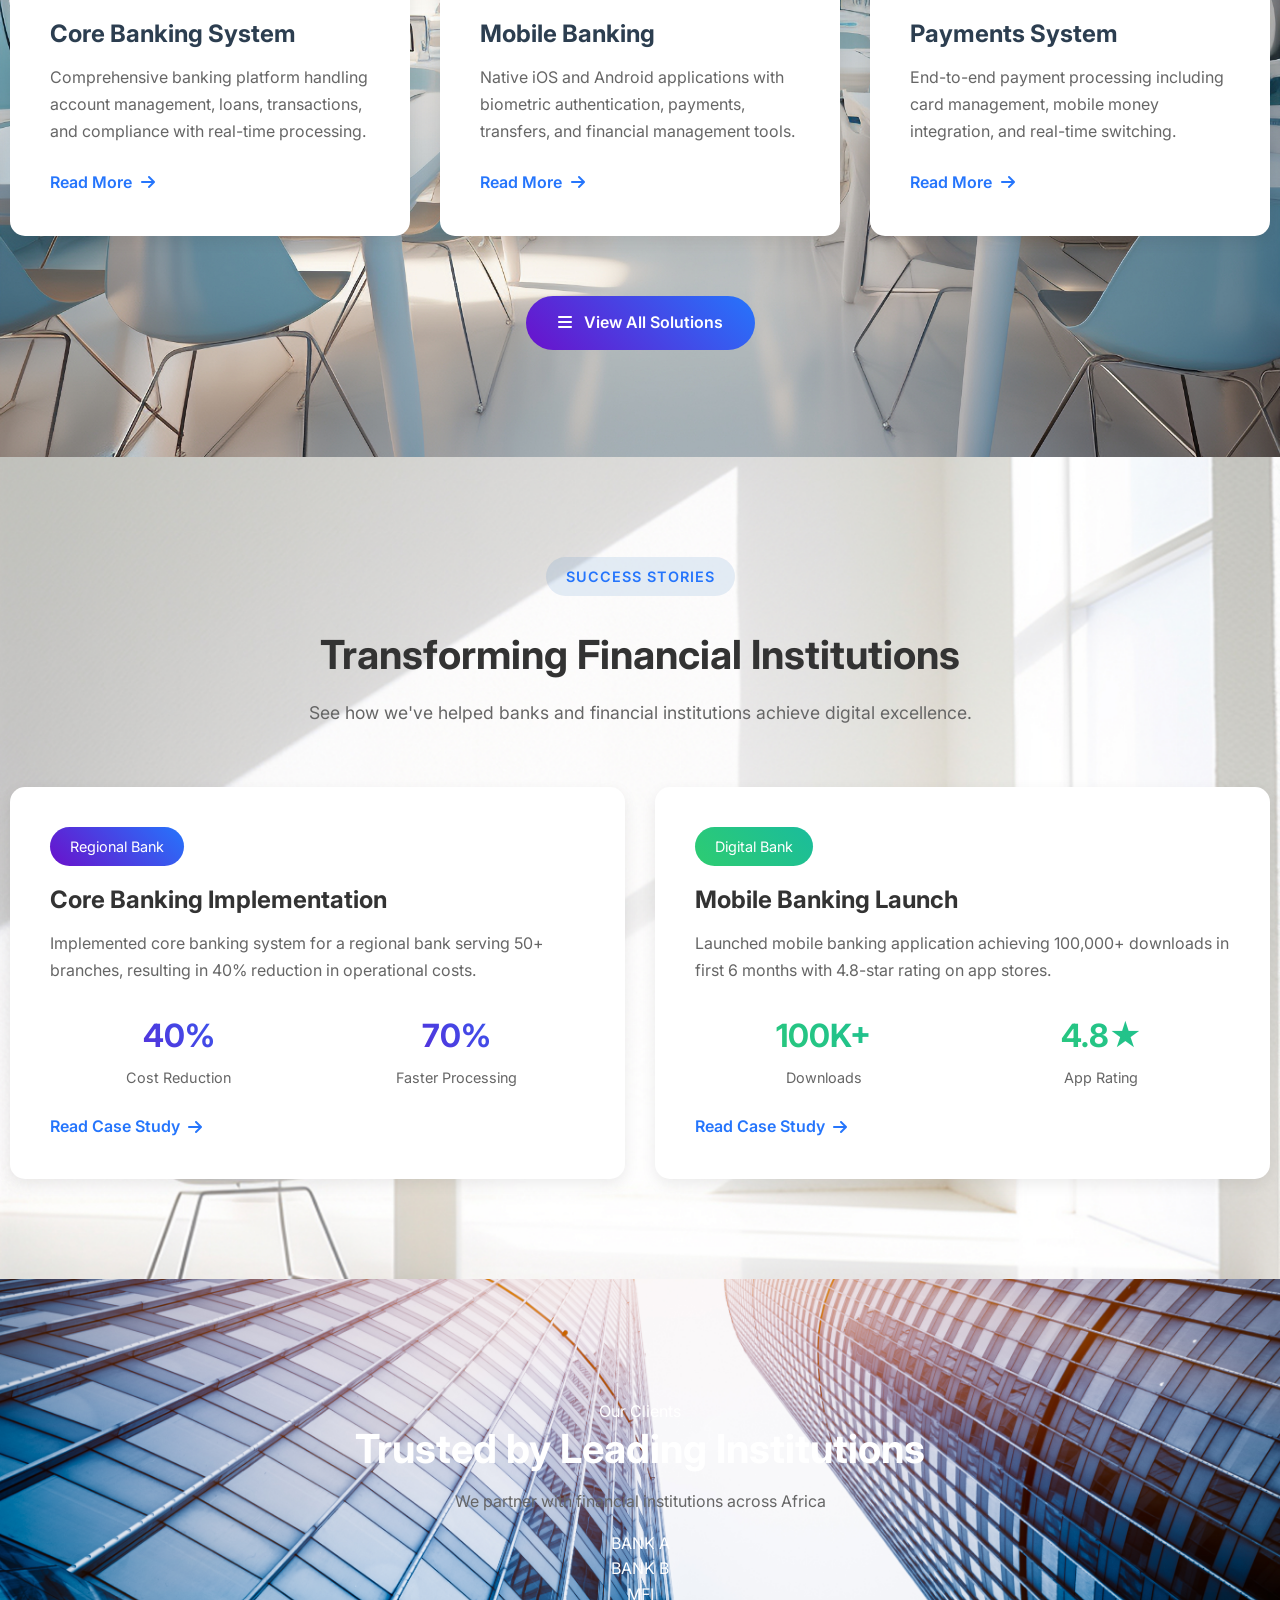
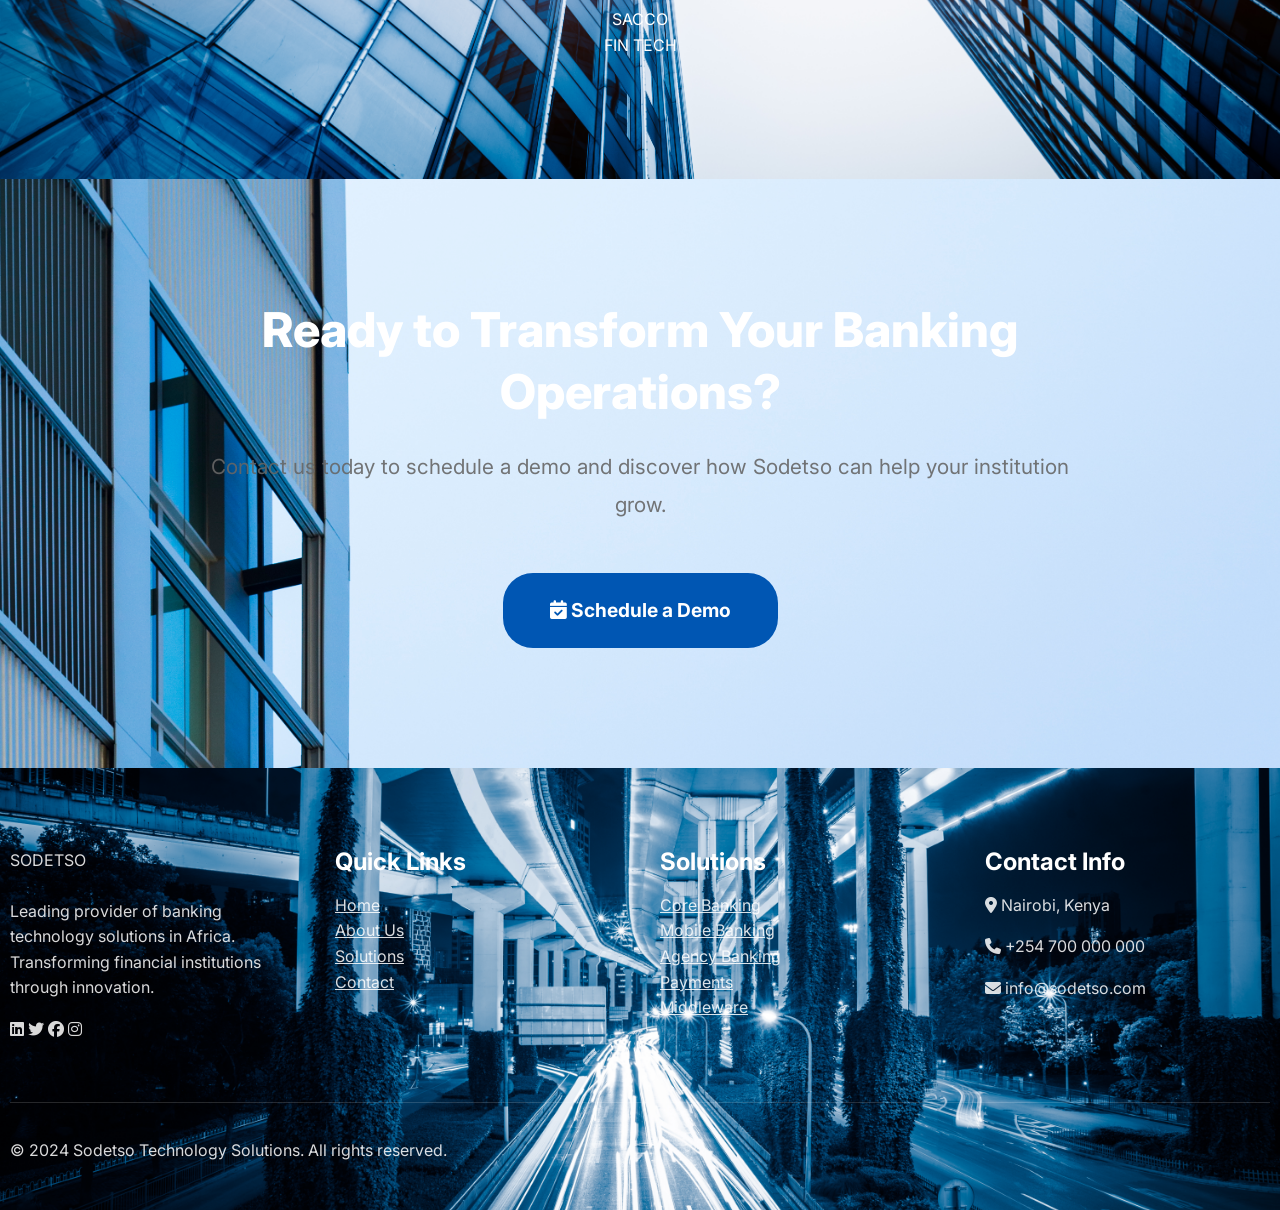
==== commit d87e2759: "changed link" ====
--- a/index.html
+++ b/index.html
@@ -4,11 +4,11 @@
     <meta charset="UTF-8">
     <meta name="viewport" content="width=device-width, initial-scale=1.0">
     <title>Sodetso | Banking Technology Solutions</title>
+    <link rel="stylesheet" href="https://cdnjs.cloudflare.com/ajax/libs/font-awesome/6.4.0/css/all.min.css">
+    <link rel="stylesheet" href="https://cdn.jsdelivr.net/npm/swiper@11/swiper-bundle.min.css">
     <link rel="stylesheet" href="/cssfiles/swiper.css">
     <link rel="stylesheet" href="/cssfiles/style.css">
     <link rel="stylesheet" href="/cssfiles/responsive.css">
-    <link rel="stylesheet" href="https://cdnjs.cloudflare.com/ajax/libs/font-awesome/6.4.0/css/all.min.css">
-    <link rel="stylesheet" href="https://cdn.jsdelivr.net/npm/swiper@11/swiper-bundle.min.css">
     <link href="https://fonts.googleapis.com/css2?family=Inter:wght@300;400;500;600;700&family=Poppins:wght@400;500;600;700&display=swap" rel="stylesheet">
     
     <!-- Modern CSS Enhancements -->
--- a/cssfiles/style.css
+++ b/cssfiles/style.css
@@ -2027,10 +2027,7 @@
 }
 
 /* TEMPORARY: Make navbar visible for debugging */
-.tech-header {
-    background: rgba(0, 86, 179, 0.9) !important;
-    border: 3px solid red !important;
-}
+
 
 .tech-nav-link {
     color: white !important;
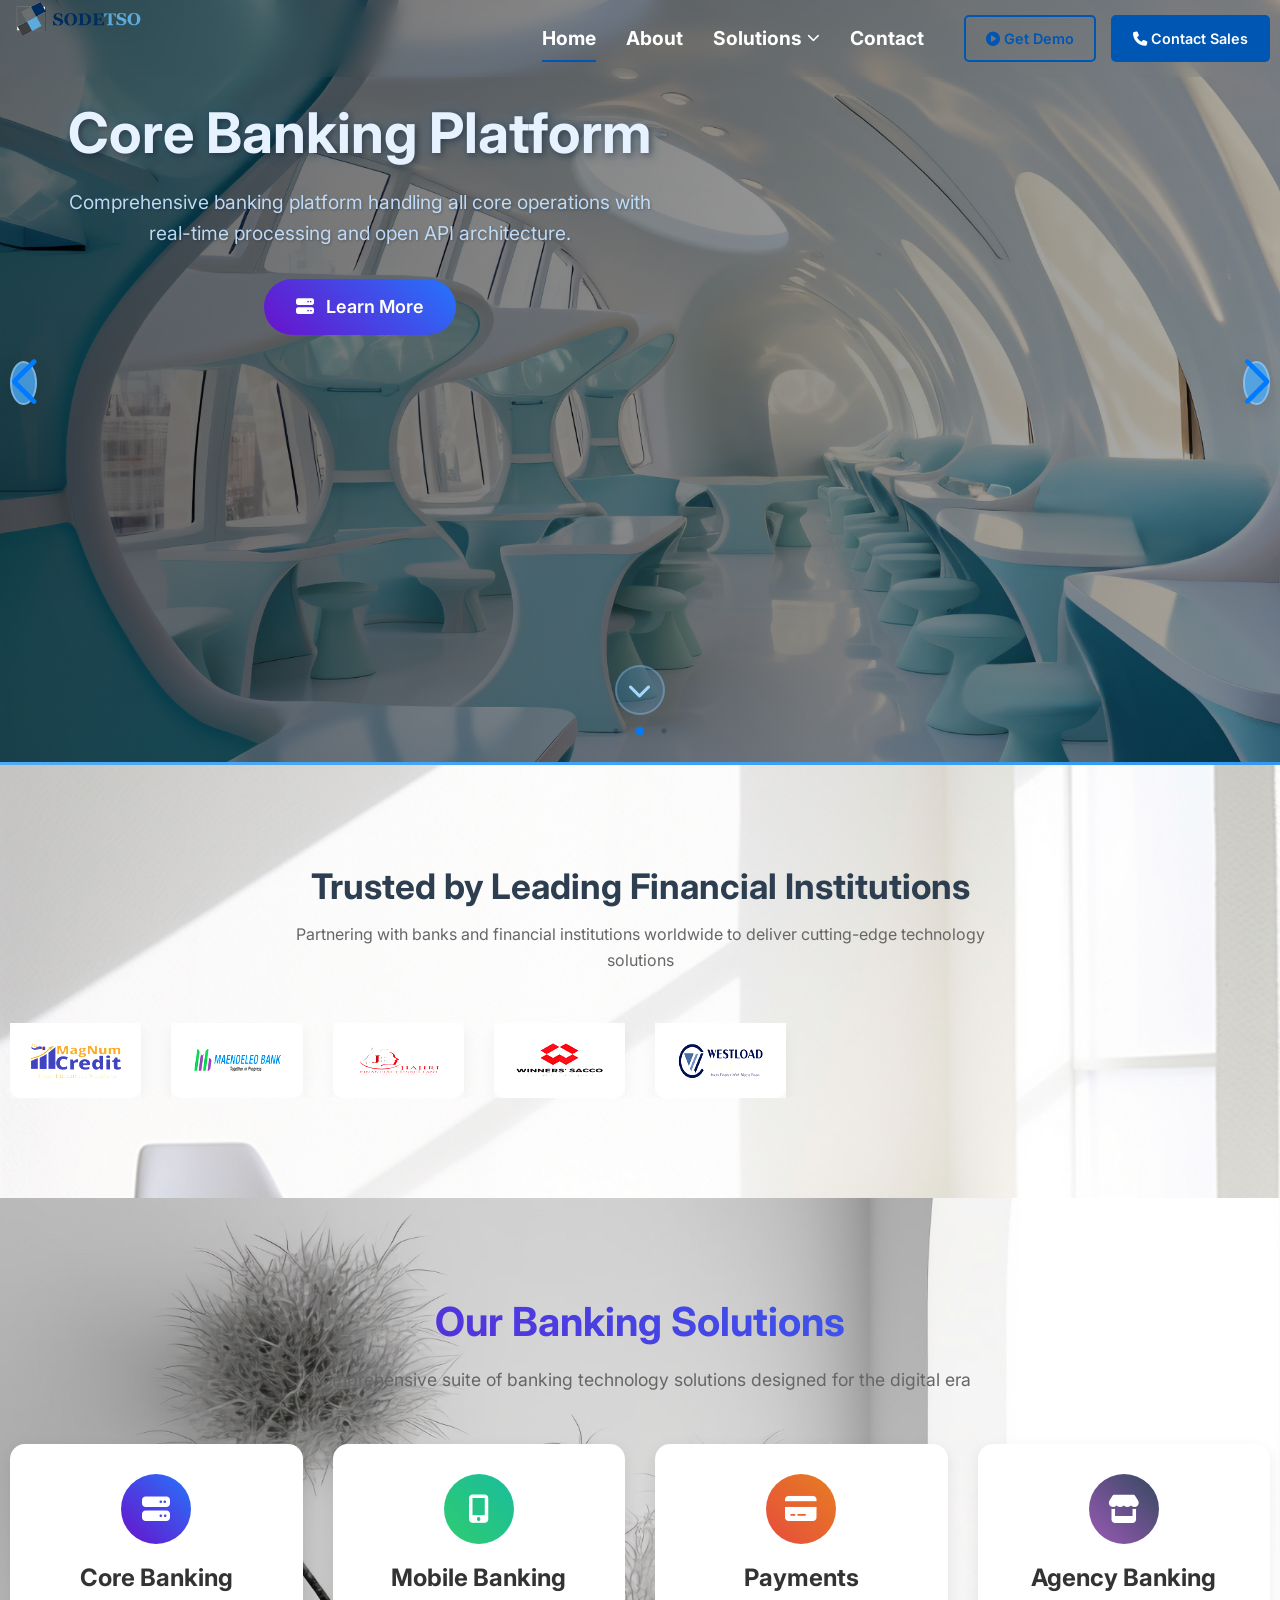
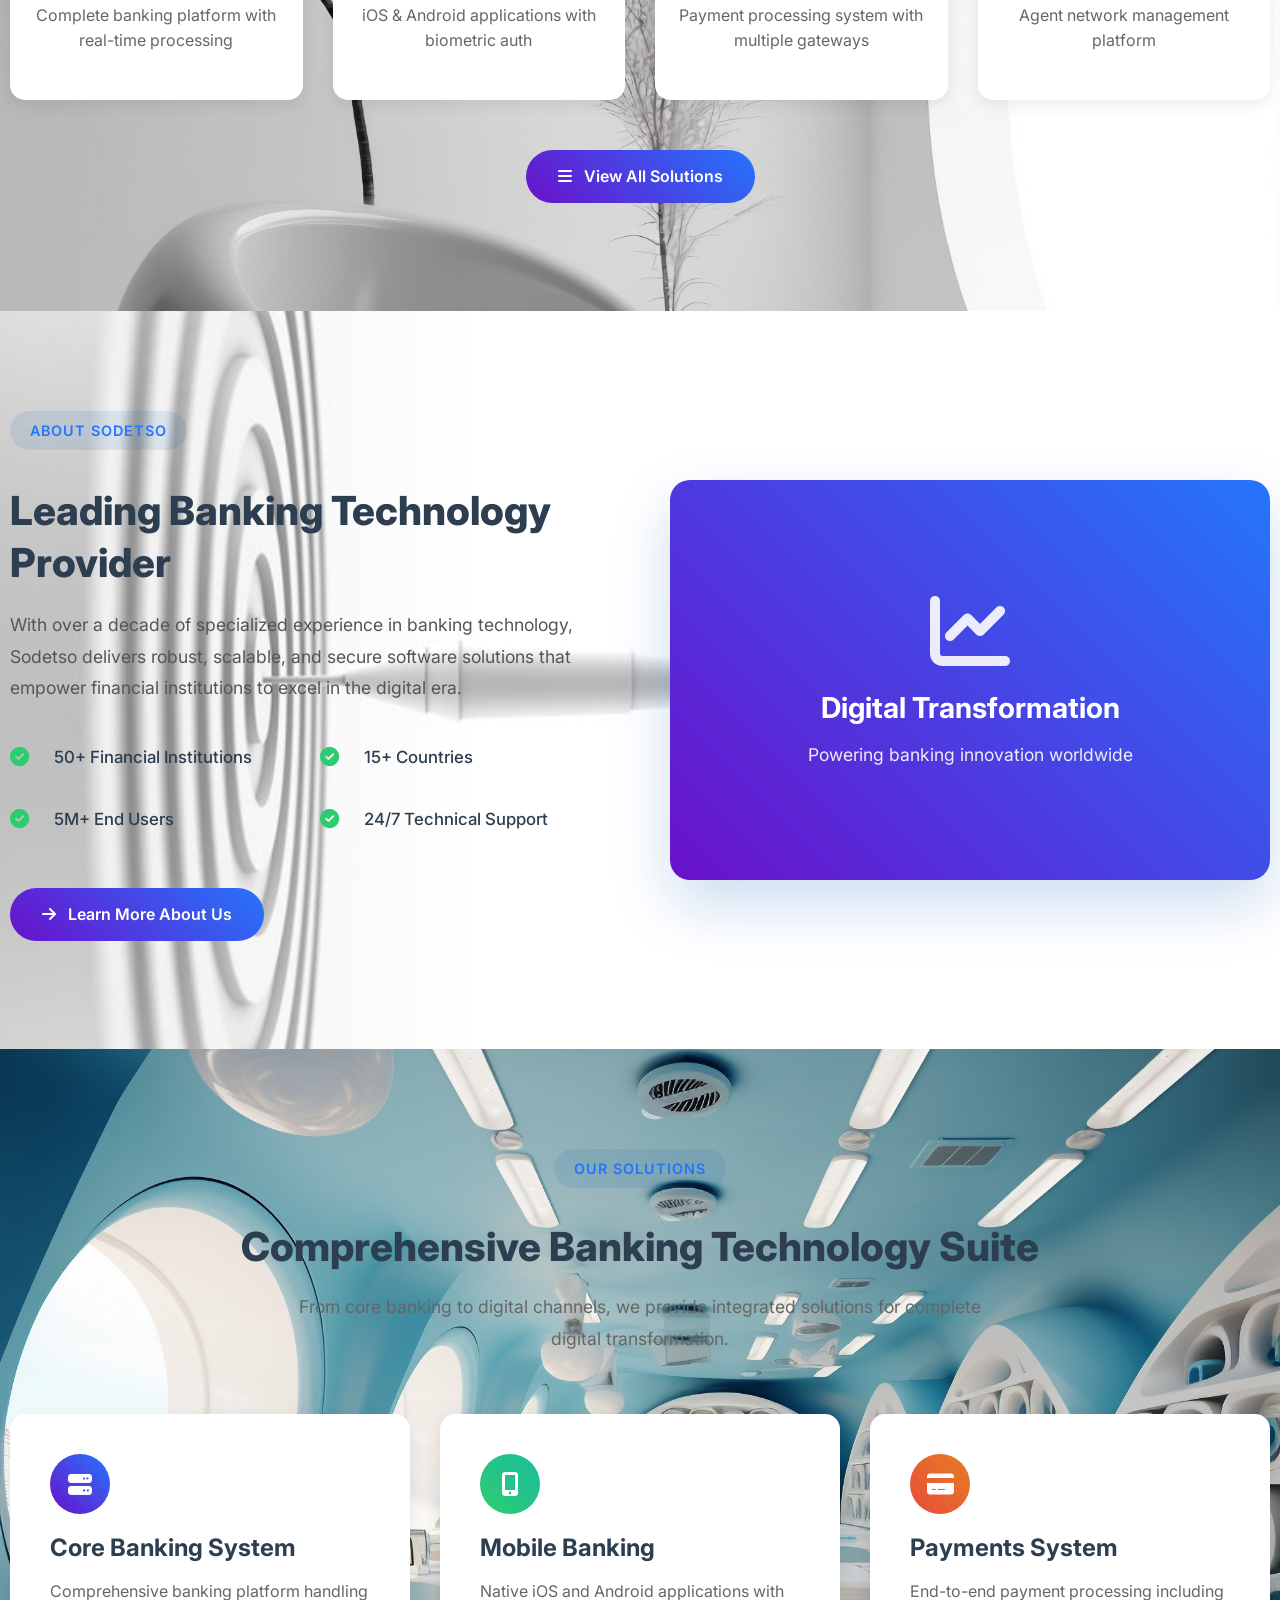
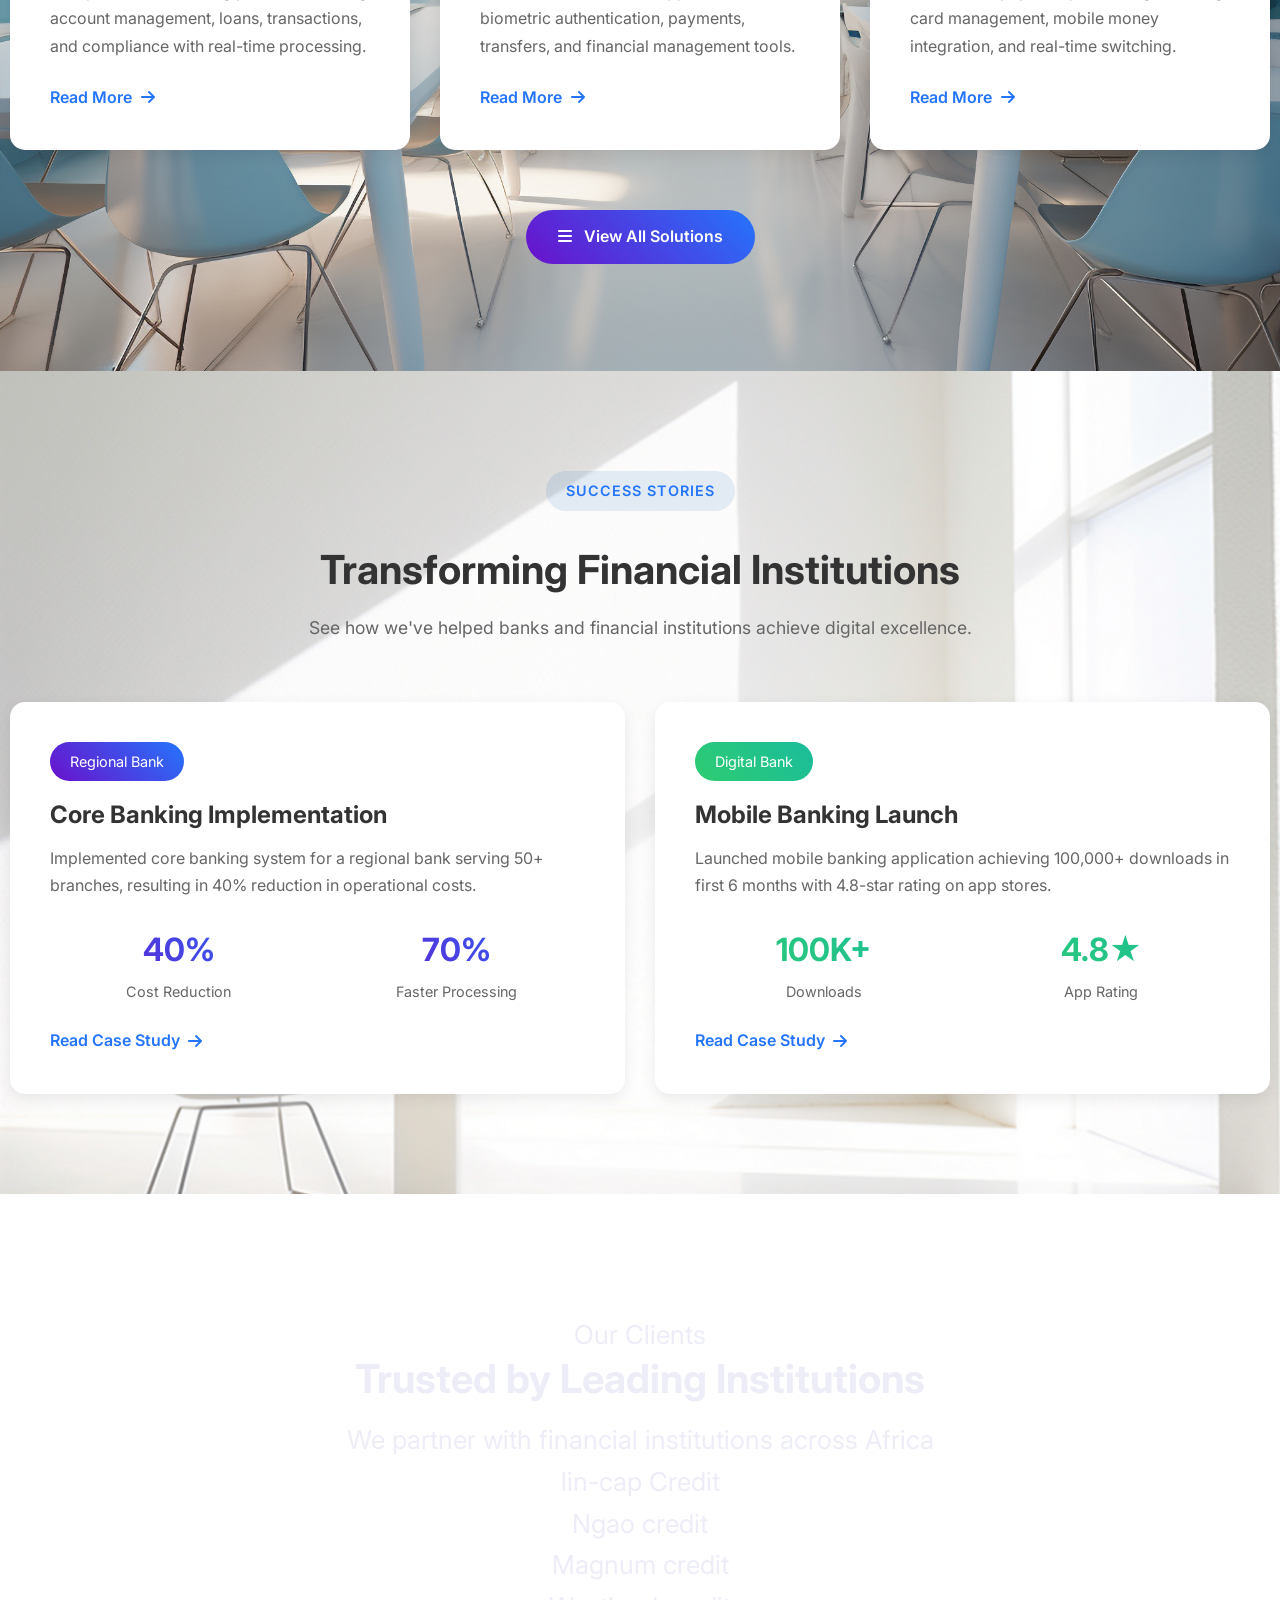
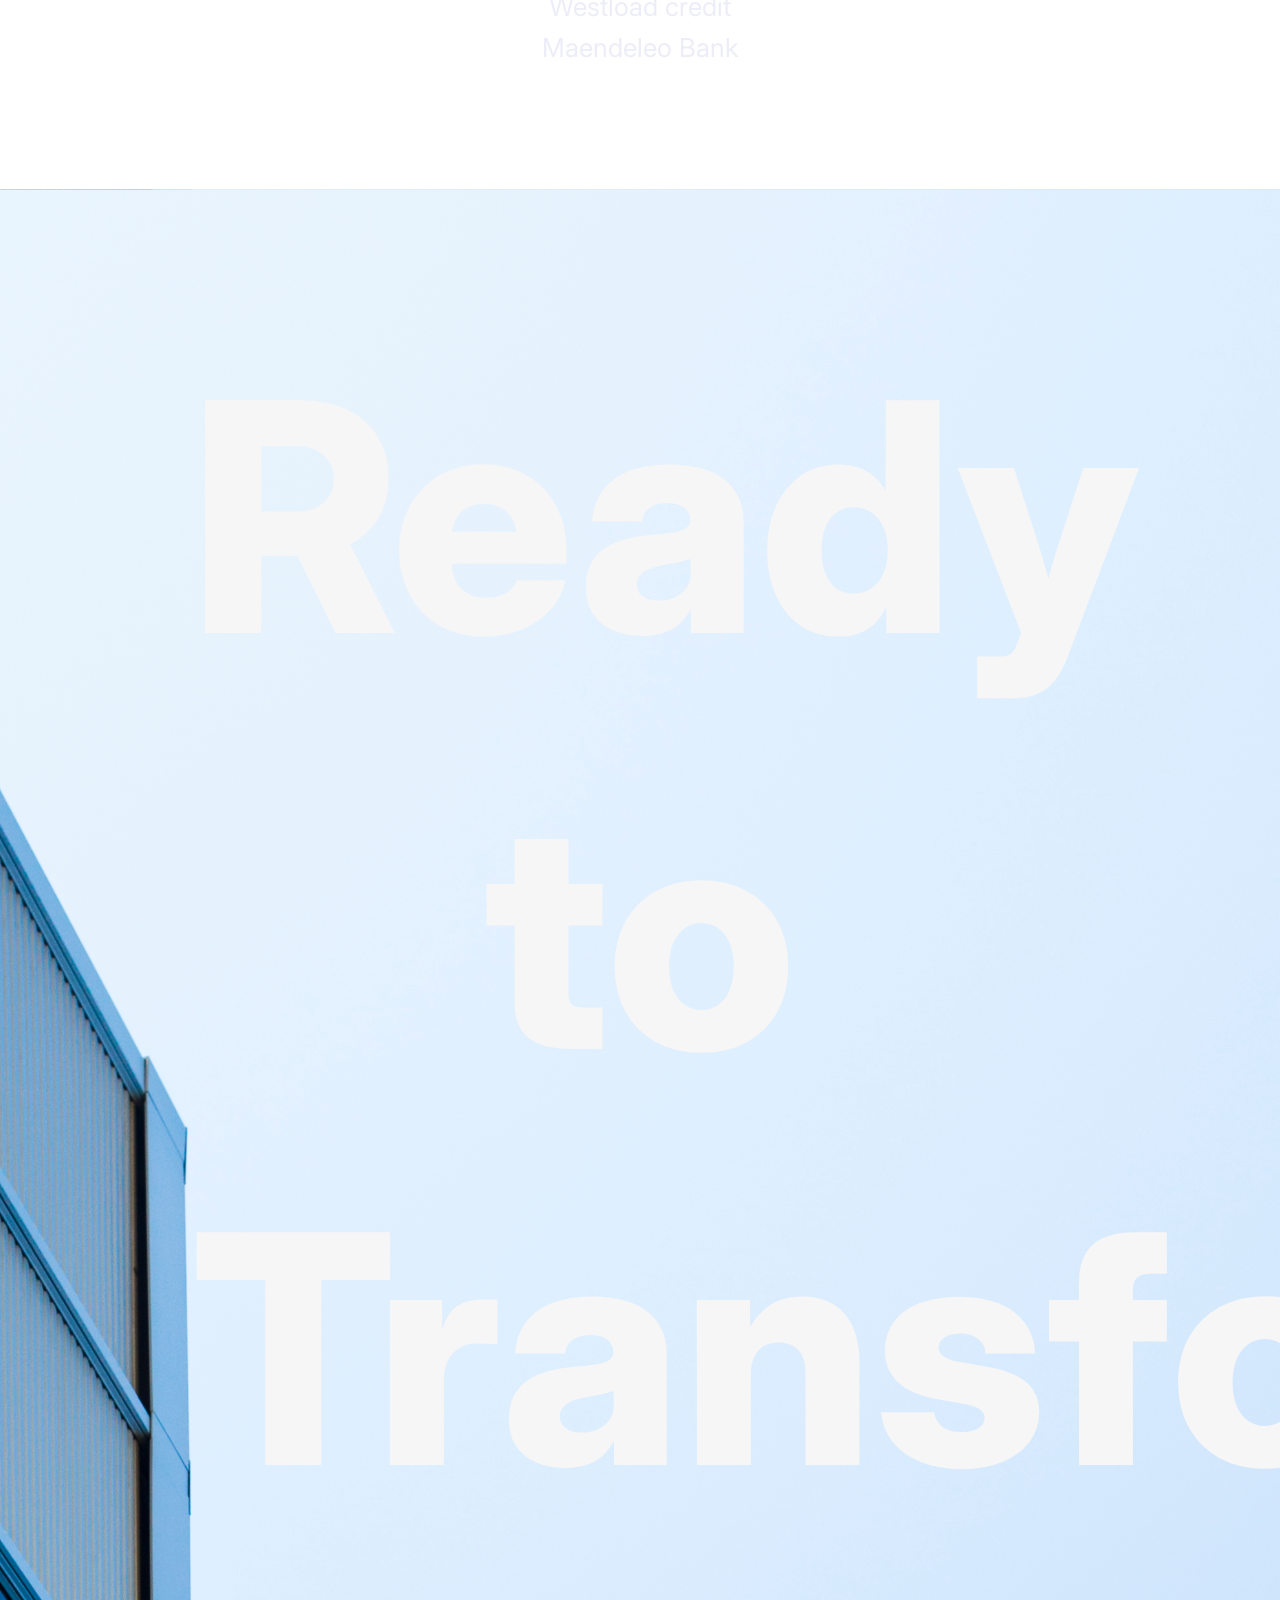
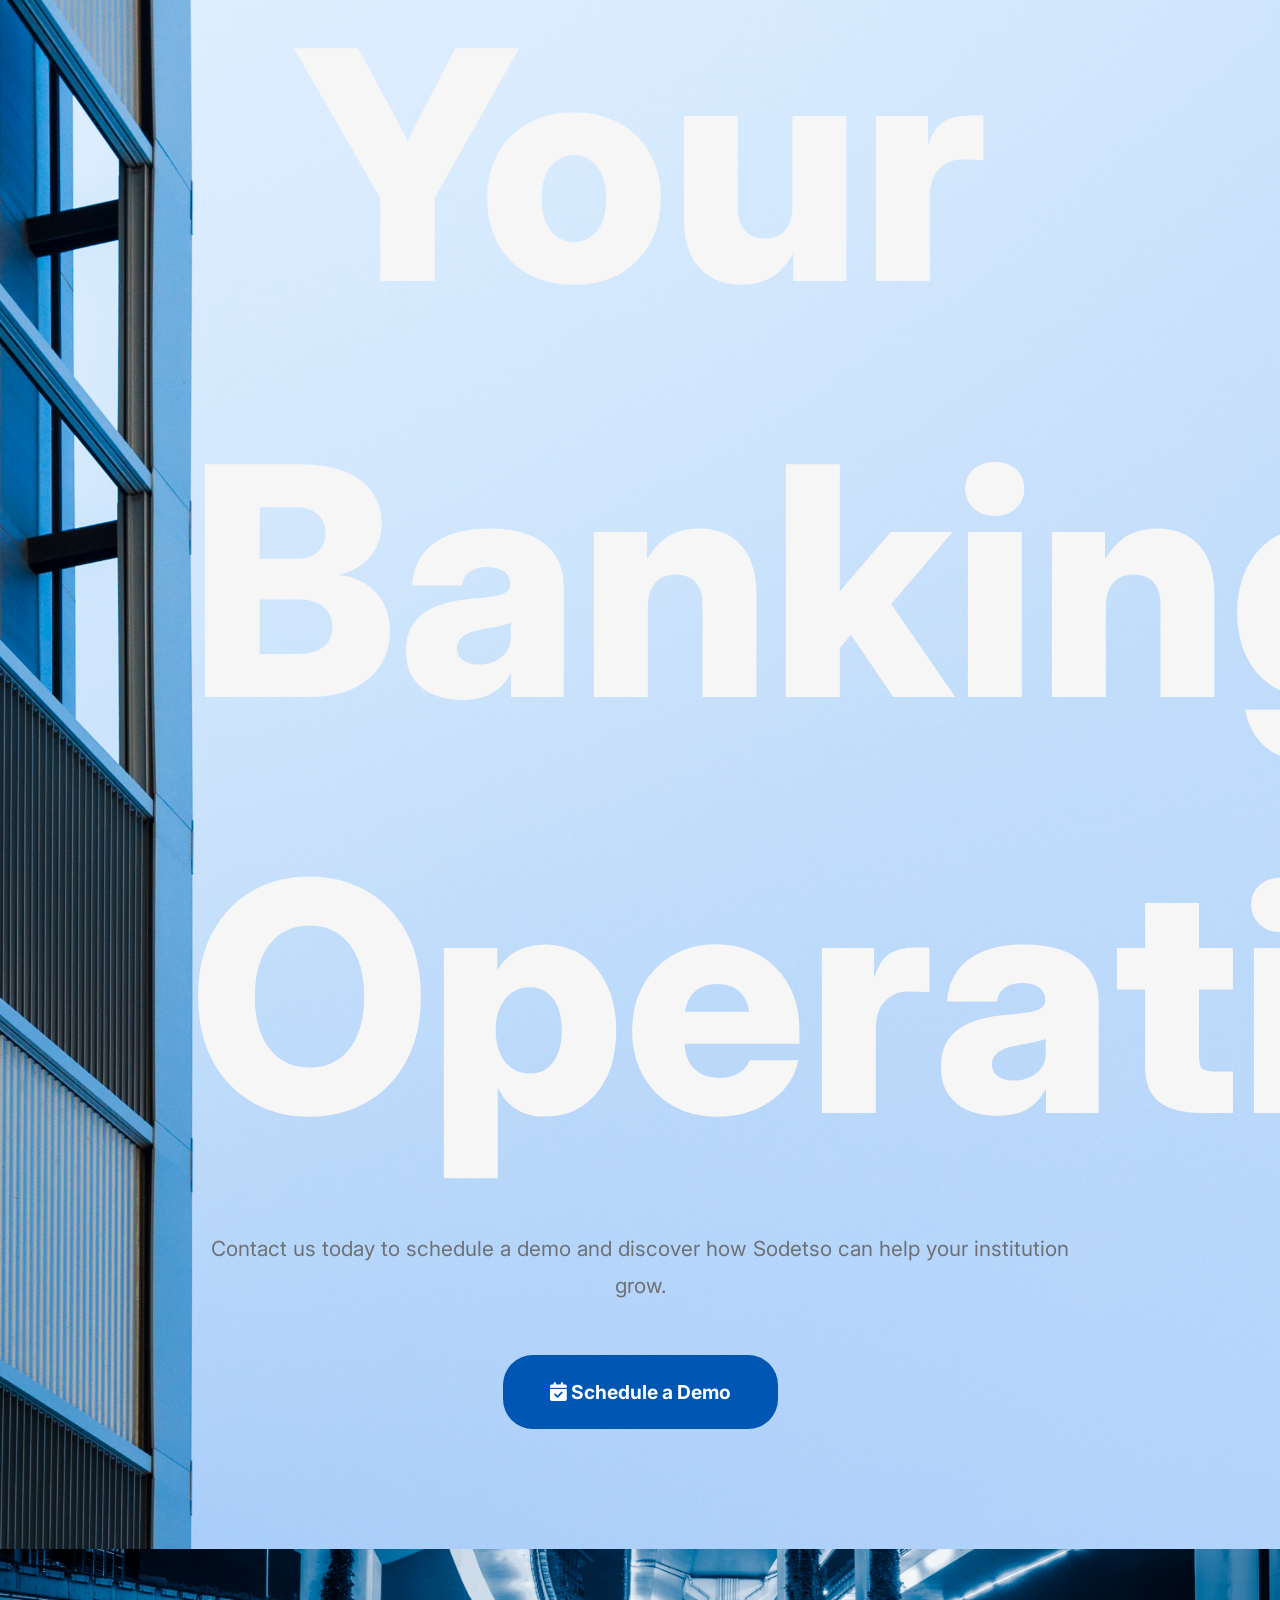
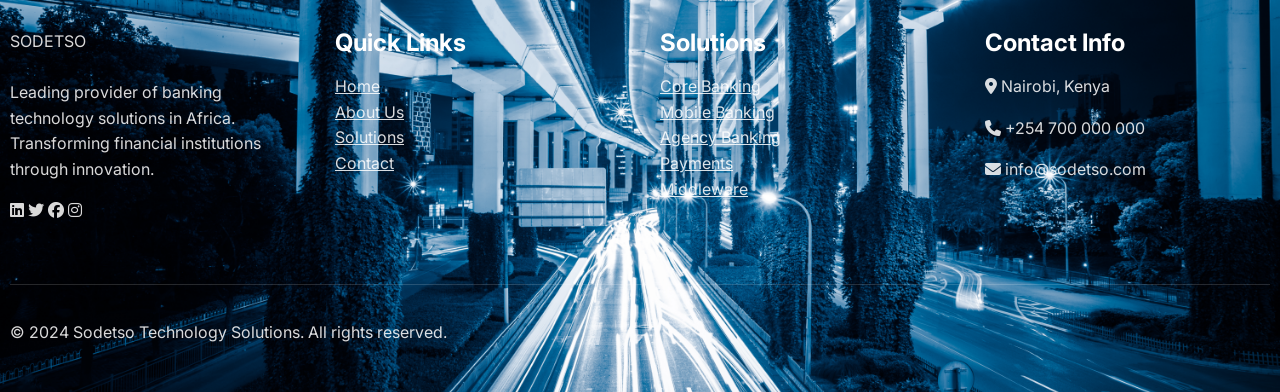
==== commit a5dc2a65: "made change on index and styles" ====
--- a/index.html
+++ b/index.html
@@ -4,11 +4,11 @@
     <meta charset="UTF-8">
     <meta name="viewport" content="width=device-width, initial-scale=1.0">
     <title>Sodetso | Banking Technology Solutions</title>
+     <link rel="stylesheet" href="/cssfiles/swiper.css">
+    <link rel="stylesheet" href="/cssfiles/style.css">
+    <link rel="stylesheet" href="/cssfiles/responsive.css">
     <link rel="stylesheet" href="https://cdnjs.cloudflare.com/ajax/libs/font-awesome/6.4.0/css/all.min.css">
     <link rel="stylesheet" href="https://cdn.jsdelivr.net/npm/swiper@11/swiper-bundle.min.css">
-    <link rel="stylesheet" href="/cssfiles/swiper.css">
-    <link rel="stylesheet" href="/cssfiles/style.css">
-    <link rel="stylesheet" href="/cssfiles/responsive.css">
     <link href="https://fonts.googleapis.com/css2?family=Inter:wght@300;400;500;600;700&family=Poppins:wght@400;500;600;700&display=swap" rel="stylesheet">
     
     <!-- Modern CSS Enhancements -->
@@ -130,8 +130,8 @@
             top: 0;
             z-index: 1000;
             backdrop-filter: blur(10px);
-            background: rgba(255, 255, 255, 0.95);
-            box-shadow: 0 2px 20px rgba(0, 0, 0, 0.1);
+            background: rgba(241, 241, 241, 0.95);
+            box-shadow: 0 2px 20px rgba(41, 39, 39, 0.1);
             transition: all 0.3s ease;
         }
         
@@ -283,9 +283,6 @@
     </div>
 </header>
     
- 
-    
-    
     <!-- Modern Hero Enhancement -->
     <section class="tech-slider animated-gradient">
         <div class="swiper heroSwiper">
@@ -642,29 +639,29 @@
     </section>
 
     <!-- Modern CTA Section -->
-    <section class="cta-section animated-gradient" style="background-image: url(/images/iMAGE/low-angle-view-skyscrapers.jpg); background-size: cover; background-position: center; position: center; z-index: 1;">
+    <section class="cta-section animated-gradient" style="background-image: url(/images/iMAGE/empty-space-front-modern-business-architecture.jpg); background-size: cover; background-position: center; position: center; z-index: 1;">
         <div class="container">
             <div class="section-header">
                 <span class="section-tag">Our Clients</span>
                 <h2 class="section-title">Trusted by Leading Institutions</h2>
-                <p class="section-subtitle">We partner with financial institutions across Africa</p>
+                <span class="section-subtitle">We partner with financial institutions across Africa</span>
             </div>
             
             <div class="clients-grid">
                 <div class="client-logo">
-                    <span class="client-text">BANK A</span>
+                    <span class="client-text">lin-cap Credit</span>
                 </div>
                 <div class="client-logo">
-                    <span class="client-text">BANK B</span>
+                    <span class="client-text">Ngao credit</span>
                 </div>
                 <div class="client-logo">
-                    <span class="client-text">MFI</span>
+                    <span class="client-text">Magnum credit</span>
                 </div>
                 <div class="client-logo">
-                    <span class="client-text">SACCO</span>
+                    <span class="client-text">Westload credit</span>
                 </div>
                 <div class="client-logo">
-                    <span class="client-text">FIN TECH</span>
+                    <span class="client-text">Maendeleo Bank</span>
                 </div>
             </div>
         </div>
--- a/cssfiles/style.css
+++ b/cssfiles/style.css
@@ -14,16 +14,7 @@
     line-height: 1.6;
     color: #333;
     background: #fff;
-    /* Add your background image here */
-    background-image: url('images/iMAGE/background-with-simple-white-walls-furniture.jpg'); /* CHANGE THIS */
-    background-size: cover;
-    background-position: center center;
-    background-attachment: fixed;
-    background-repeat: no-repeat;
-    background-color: rgba(255, 255, 255, 0.95); /* Fallback color */
-    position: relative;
-}
-
+}
 /* Add a semi-transparent overlay to make text readable */
 body::before {
     content: '';
@@ -242,7 +233,7 @@
     top: 0;
     z-index: 1000;
     backdrop-filter: blur(10px);
-    background: rgba(255, 255, 255, 0.95);
+    background: rgba(250, 249, 249, 0.95);
     box-shadow: 0 2px 20px rgba(0, 0, 0, 0.1);
     transition: all 0.3s ease;
 }
@@ -267,7 +258,7 @@
     display: flex;
     align-items: center;
     text-decoration: none;
-    color: #0056b3;
+    color: #2267b1;
     font-size: 1.5rem;
     font-weight: 700;
 }
@@ -652,7 +643,7 @@
 /* ===== Client Logos Carousel ===== */
 .client-logos-section {
     padding: 80px 0;
-    background: var(--light-bg);
+
     
 }
 
@@ -667,7 +658,7 @@
 }
 
 .logoSwiper {
-    padding: 20px 0;
+    padding: 50px 0;
 }
 
 .logo-slide {
@@ -675,10 +666,7 @@
     align-items: center;
     justify-content: center;
     height: 120px;
-    padding: 25px;
-    background: white;
-    border-radius: 12px;
-    box-shadow: 0 5px 20px rgba(0,0,0,0.05);
+    width: fit-content;
     transition: all 0.3s ease;
 }
 
@@ -689,11 +677,11 @@
 
 .logo-slide img {
     max-width: 100%;
-    max-height: 70px;
+    max-height: 100px;
     width: auto;
     height: auto;
     filter: grayscale(0%);
-    opacity: 1;
+    opacity: 50;
     transition: all 0.3s ease;
 }
 
@@ -1103,11 +1091,11 @@
 /* ===== Modern CTA Section ===== */
 .cta-section {
     padding: 120px 0;
-    background: linear-gradient(135deg, var(--tech-blue) 0%, var(--tech-accent) 100%);
-    color: white;
+    color: rgb(237, 237, 248);
     text-align: center;
     position: relative;
     overflow: hidden;
+    font-size: 26px;
 }
 
 .cta-content {
@@ -1118,8 +1106,8 @@
 }
 
 .cta-content h2 {
-    color: white;
-    font-size: 3rem;
+    color: rgb(247, 246, 246);
+    font-size: 20rem;
     font-weight: 800;
     margin-bottom: 25px;
     line-height: 1.3;
@@ -2027,8 +2015,7 @@
 }
 
 /* TEMPORARY: Make navbar visible for debugging */
-
-
+.tech-header {
 .tech-nav-link {
     color: white !important;
     font-weight: bold !important;
@@ -2043,4 +2030,4 @@
     -webkit-text-fill-color: transparent;
     color: transparent;
 }
-
+}
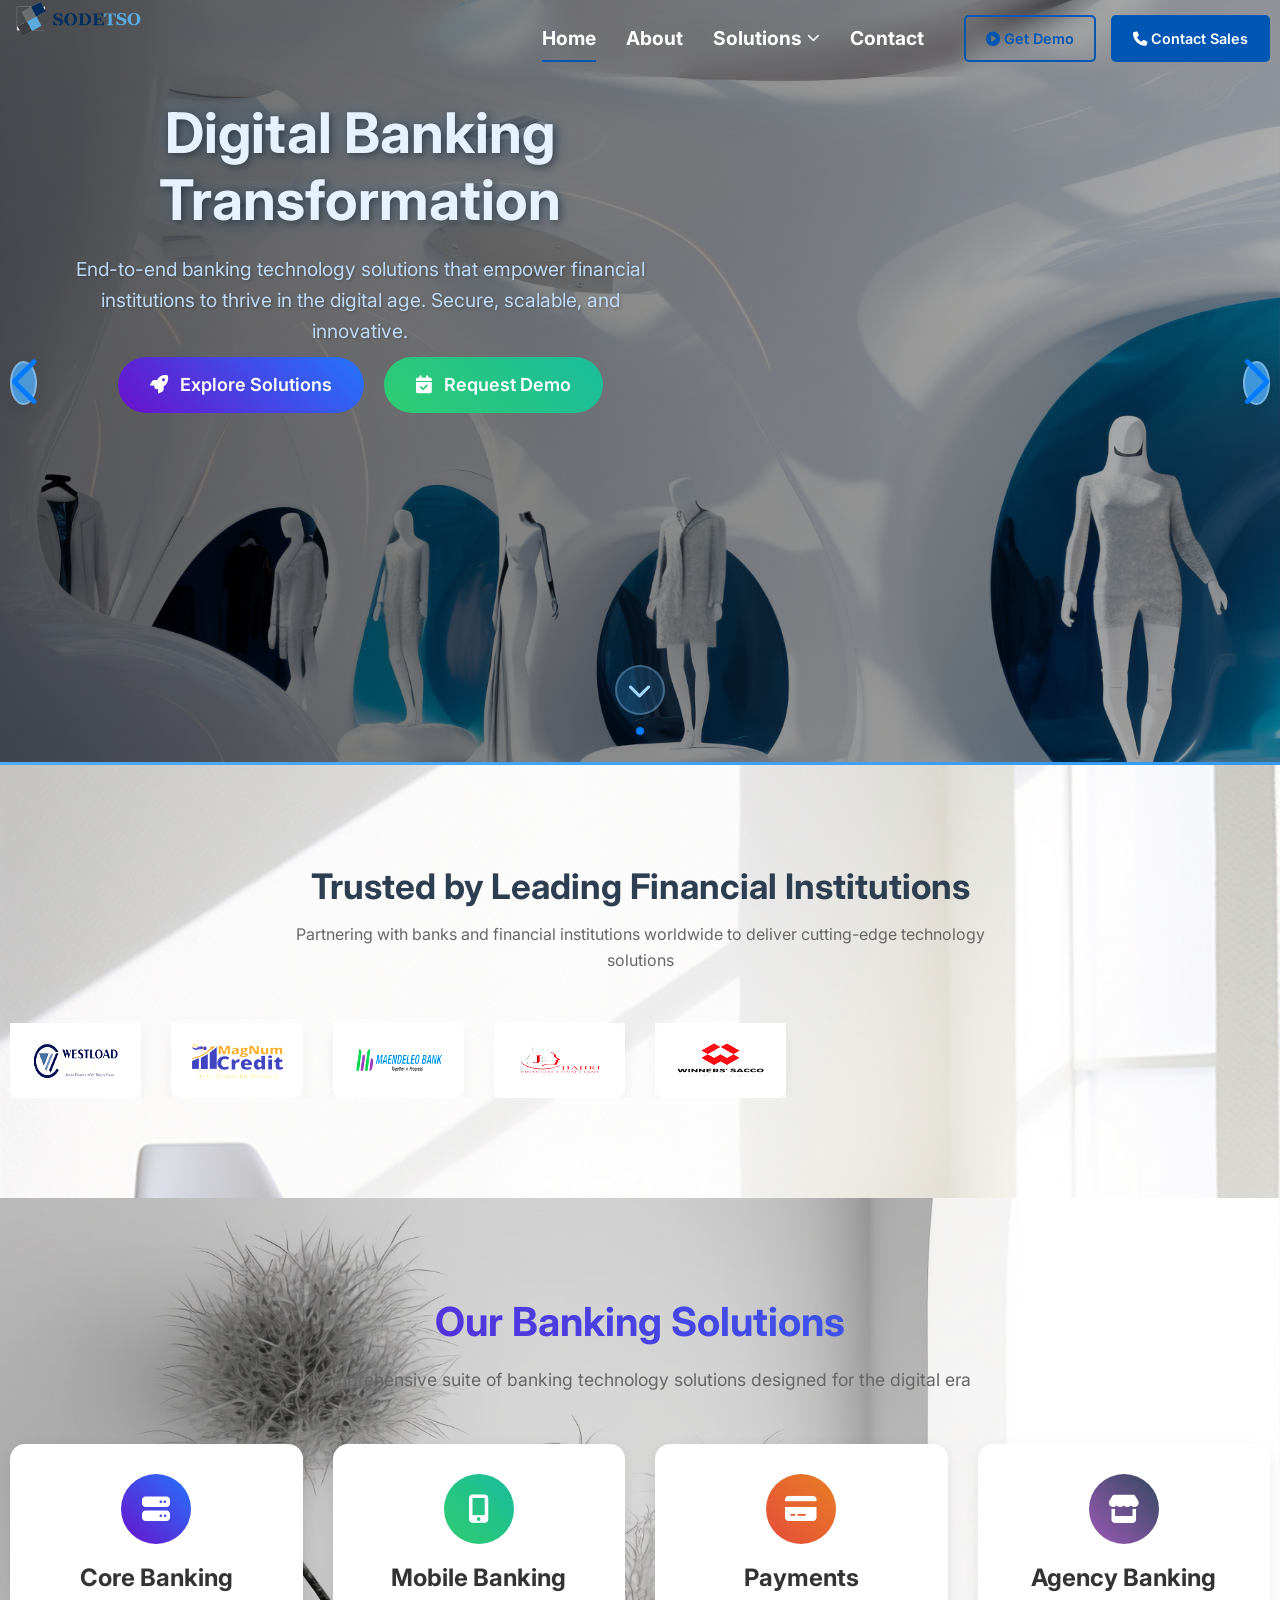
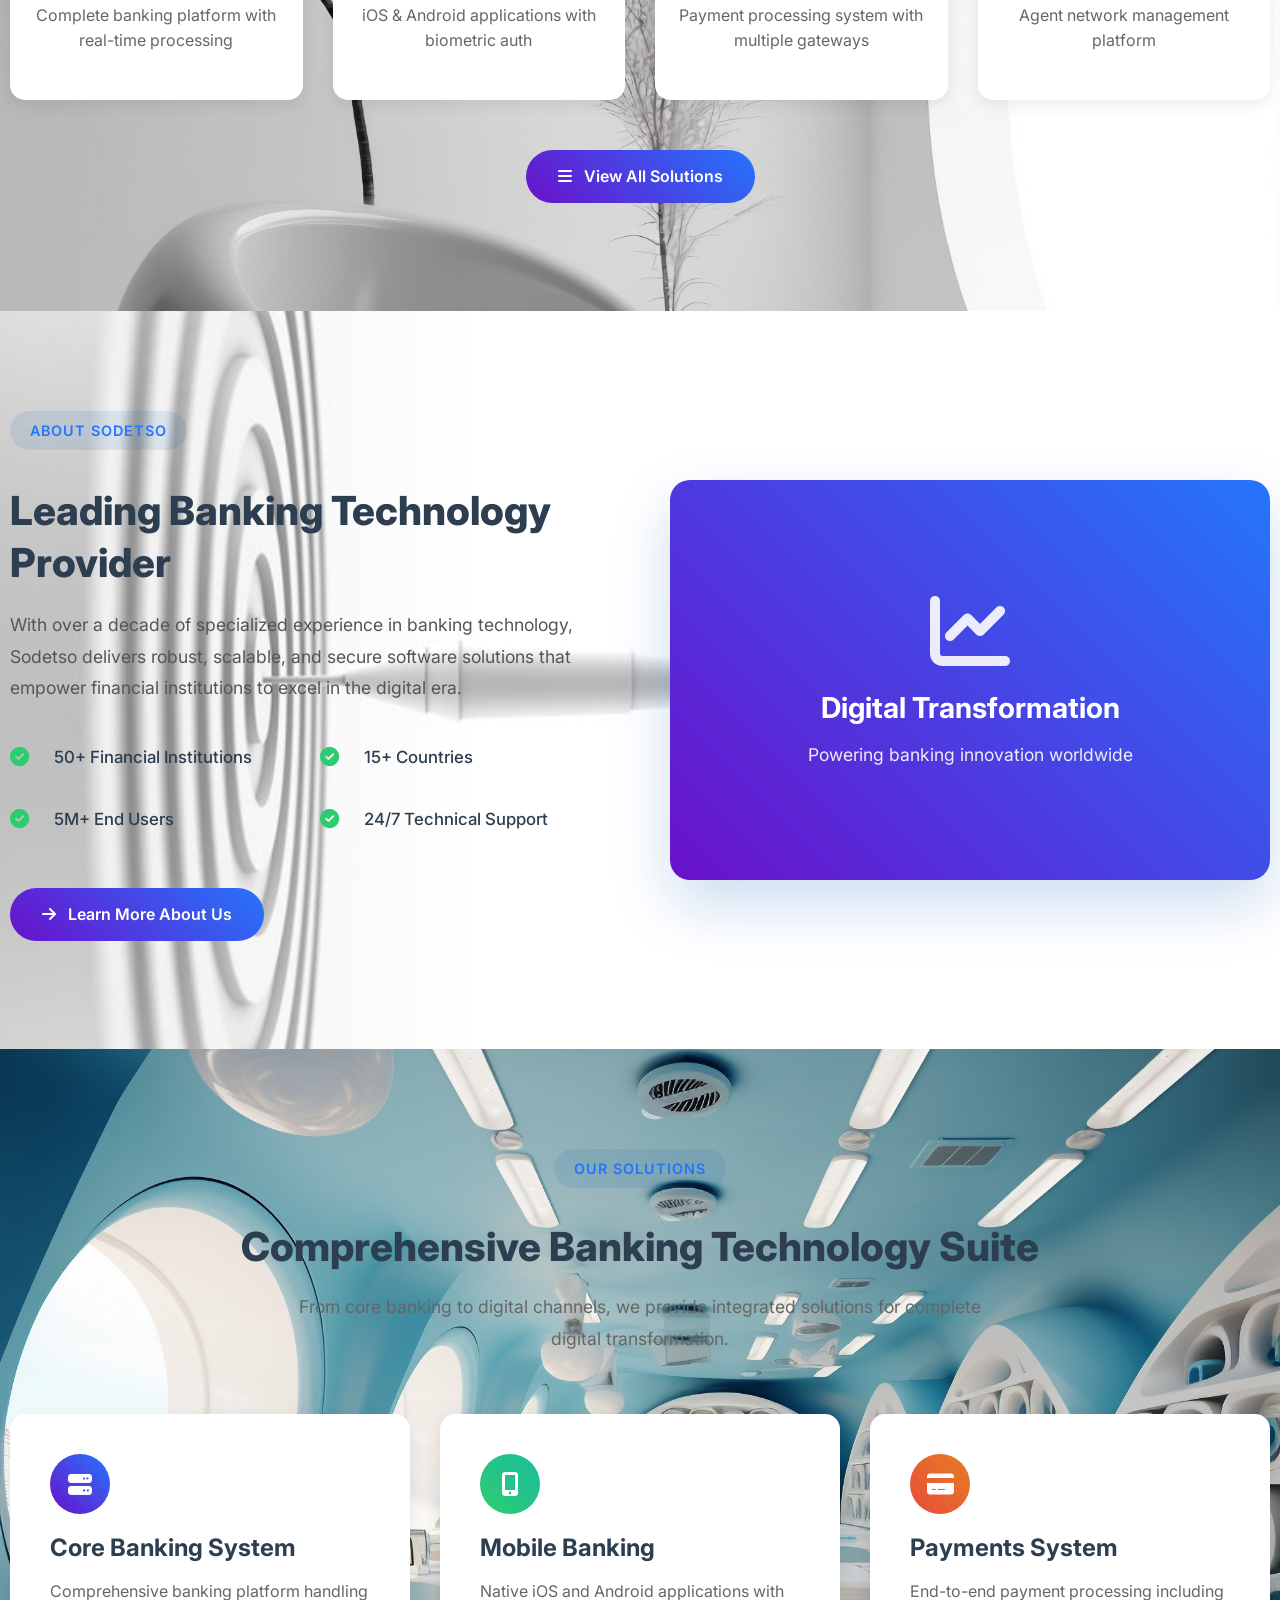
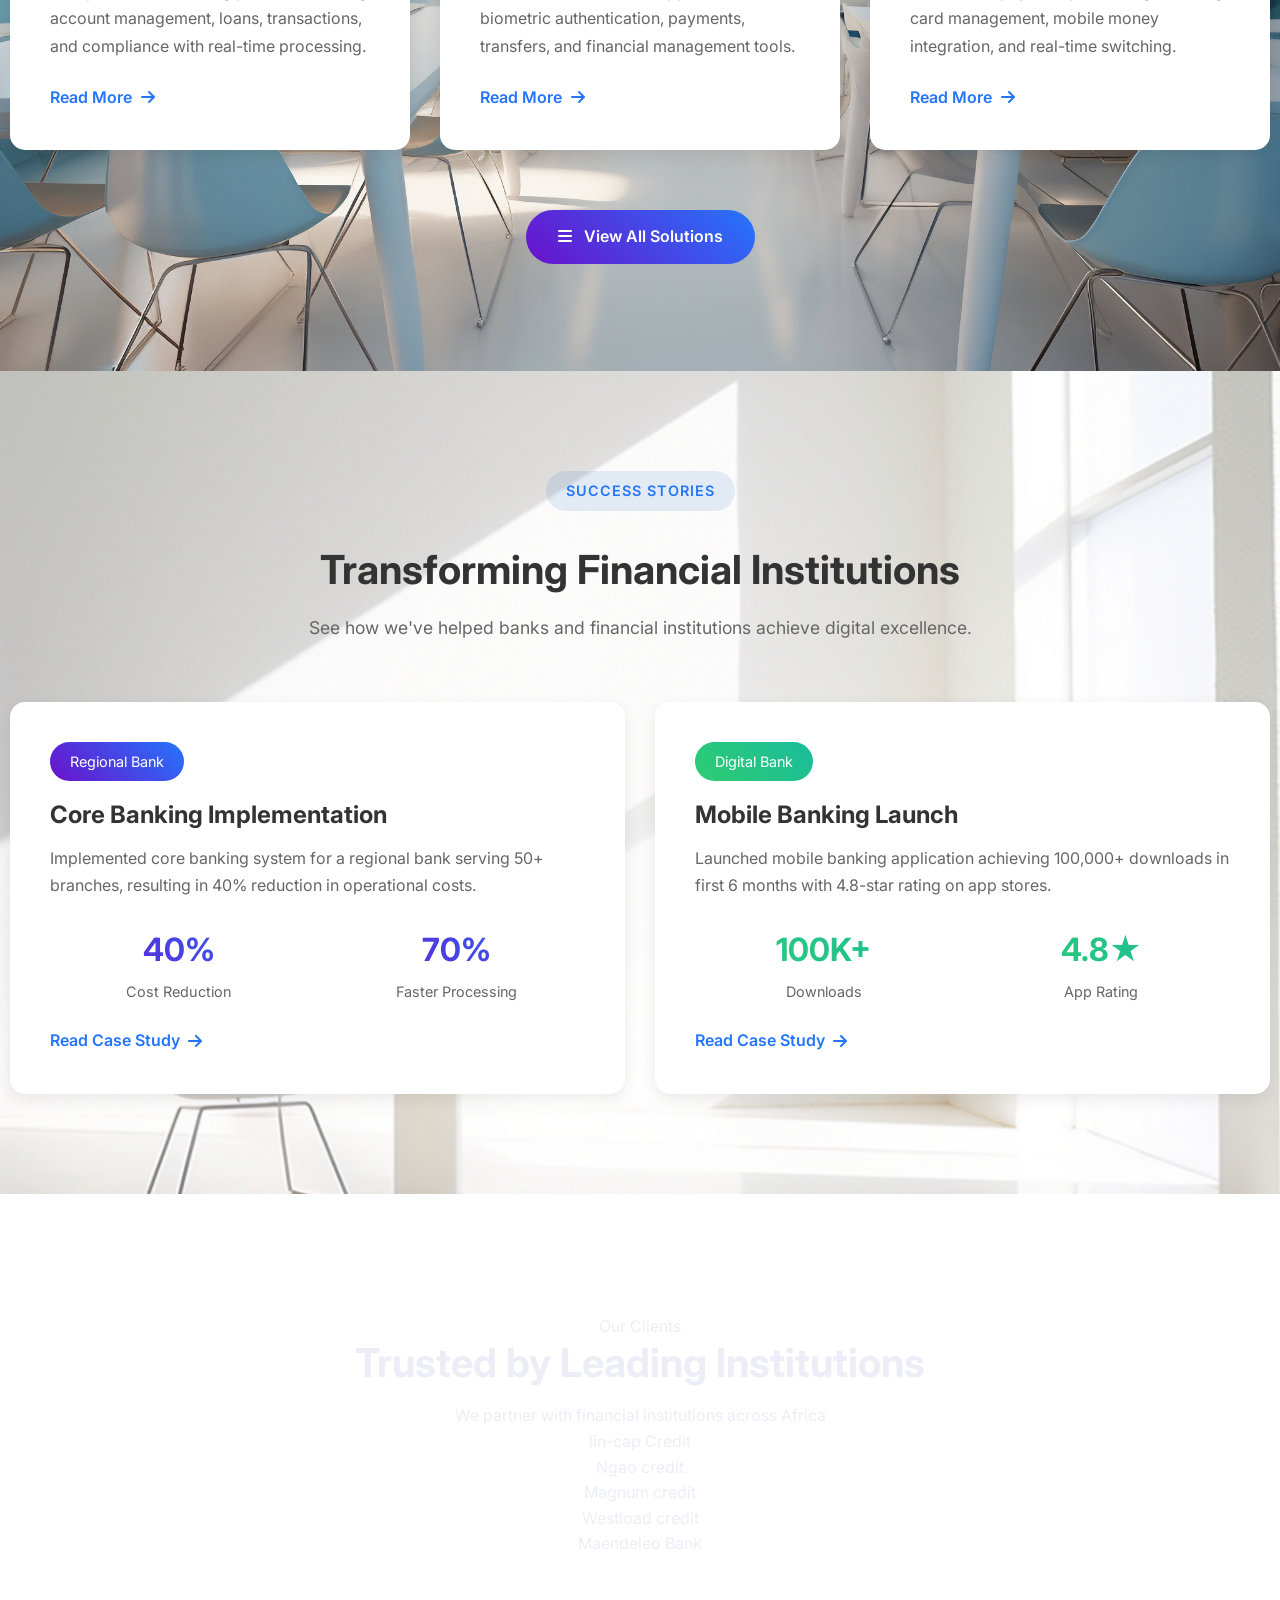
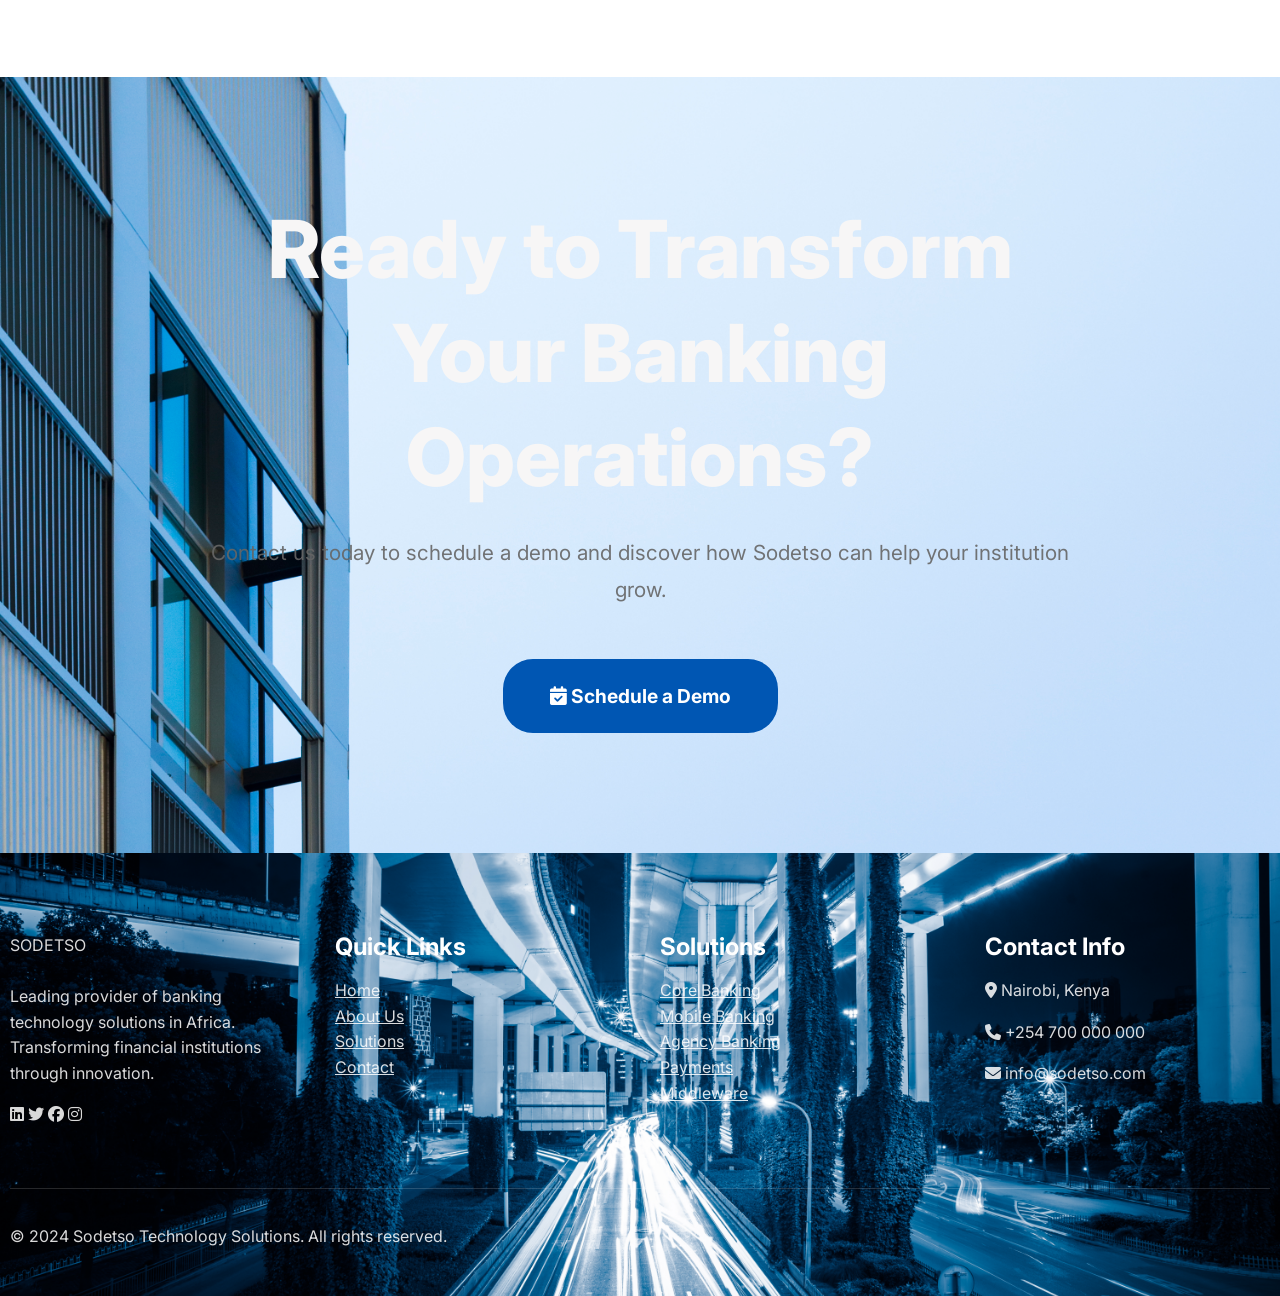
==== commit 68359eda: "made changes on index.html" ====
--- a/index.html
+++ b/index.html
@@ -366,7 +366,7 @@
     </section>
 
    <!-- Modern Client Logos -->
-<section class="client-logos-section modern-section" style="background-image: url(/images/iMAGE/background-with-simple-white-walls-furniture.jpg); background-size: cover; background-position: center; position: center; z-index: 1;">
+<section class="client-logos-section modern-section" style="background-image: url(/images/iMAGE/background-with-simple-white-walls-furniture.jpg); background-size: cover; background-position: center; position: center; z-index: -1;">
     <div class="container">
         <div class="section-header" style="text-align: center; margin-bottom: 50px;">
             <h2 style="font-size: 2.2rem; margin-bottom: 15px;">Trusted by Leading Financial Institutions</h2>
@@ -406,7 +406,7 @@
 </section>
 
     <!-- Modern Quick Links -->
-    <section class="quick-links modern-section" style="background-image: url(/images/iMAGE/bfv.jpg); background-size: cover; background-position: center; position: center; z-index: 1;">
+    <section class="quick-links modern-section" style="background-image: url(/images/iMAGE/bfv.jpg); background-size: cover; background-position: center; position: center; z-index: -1;">
         <div class="container">
             <h2 class="section-title-modern" style="text-align: center;">Our Banking Solutions</h2>
             <p style="text-align: center; color: #666; max-width: 700px; margin: 0 auto 50px; font-size: 1.1rem;">
@@ -456,7 +456,7 @@
     </section>
 
     <!-- Modern About Preview -->
-    <section class="about-preview modern-section" style="background-image: url(/images/iMAGE/dart-hit-target-modern-background-minimalistic-graphic-design_594970-631.jpg); background-size: cover; background-position: center; position: center; z-index: 1;">
+    <section class="about-preview modern-section" style="background-image: url(/images/iMAGE/dart-hit-target-modern-background-minimalistic-graphic-design_594970-631.jpg); background-size: cover; background-position: center; position: center; z-index: -1;">
         <div class="container">
             <div class="about-grid" style="display: grid; grid-template-columns: 1fr 1fr; gap: 60px; align-items: center;">
                 <div class="about-content">
@@ -503,7 +503,7 @@
     </section>
 
     <!-- Modern Solutions Highlights -->
-    <section class="solutions-highlights modern-section" style="background-image: url(/images/iMAGE/view-futuristic-high-tech-classroom-students.jpg); background-size: cover; background-position: center; position: center; z-index: 1;">
+    <section class="solutions-highlights modern-section" style="background-image: url(/images/iMAGE/view-futuristic-high-tech-classroom-students.jpg); background-size: cover; background-position: center; position: center; z-index: -1;">
         <div class="container">
             <div class="section-header" style="text-align: center; margin-bottom: 60px;">
                 <span class="section-label" style="color: #2575fc; font-weight: 600; text-transform: uppercase; letter-spacing: 1px;">OUR SOLUTIONS</span>
@@ -569,7 +569,7 @@
     </section>
 
         <!-- Modern Case Studies -->
-        <section class="case-studies modern-section" style="background-image: url(/images/iMAGE/background-with-simple-white-walls-furniture.jpg); background-size: cover; background-position: center; position: center; z-index: 1;">
+        <section class="case-studies modern-section" style="background-image: url(/images/iMAGE/background-with-simple-white-walls-furniture.jpg); background-size: cover; background-position: center; position: center; z-index: -1;">
         <div class="container">
             <div class="section-header" style="text-align: center; margin-bottom: 60px;">
                 <span class="section-label" style="color: #2575fc; font-weight: 600; text-transform: uppercase; letter-spacing: 1px;">SUCCESS STORIES</span>
@@ -639,7 +639,7 @@
     </section>
 
     <!-- Modern CTA Section -->
-    <section class="cta-section animated-gradient" style="background-image: url(/images/iMAGE/empty-space-front-modern-business-architecture.jpg); background-size: cover; background-position: center; position: center; z-index: 1;">
+    <section class="cta-section animated-gradient" style="background-image: url(/images/iMAGE/empty-space-front-modern-business-architecture.jpg); background-size: cover; background-position: center; position: center; z-index: -1;">
         <div class="container">
             <div class="section-header">
                 <span class="section-tag">Our Clients</span>
@@ -668,7 +668,7 @@
     </section>
 
     <!-- CTA Section -->
-    <section class="cta-section" style="background-image: url(/images/iMAGE/wall-with-windows.jpg); background-size: cover; background-position: center; position: center; z-index: 1;">
+    <section class="cta-section" style="background-image: url(/images/iMAGE/wall-with-windows.jpg); background-size: cover; background-position: center; position: center; z-index: -1;">
         <div class="container">
             <div class="cta-content">
                 <h2>Ready to Transform Your Banking Operations?</h2>
@@ -681,7 +681,7 @@
     </section>
 
     <!-- Footer -->
-    <footer class="footer" style="background-image: url(/images/iMAGE/aerial-view-shanghai-overpass-night\ \(1\).jpg); background-size: cover; background-position: center; position: center; z-index: 1;">
+    <footer class="footer" style="background-image: url(/images/iMAGE/aerial-view-shanghai-overpass-night\ \(1\).jpg); background-size: cover; background-position: center; position: center; z-index: -1;">
         <div class="container">
             <div class="footer-grid">
                 <div class="footer-col">
--- a/cssfiles/style.css
+++ b/cssfiles/style.css
@@ -1095,7 +1095,7 @@
     text-align: center;
     position: relative;
     overflow: hidden;
-    font-size: 26px;
+
 }
 
 .cta-content {
@@ -1107,7 +1107,7 @@
 
 .cta-content h2 {
     color: rgb(247, 246, 246);
-    font-size: 20rem;
+    font-size: 5rem;
     font-weight: 800;
     margin-bottom: 25px;
     line-height: 1.3;
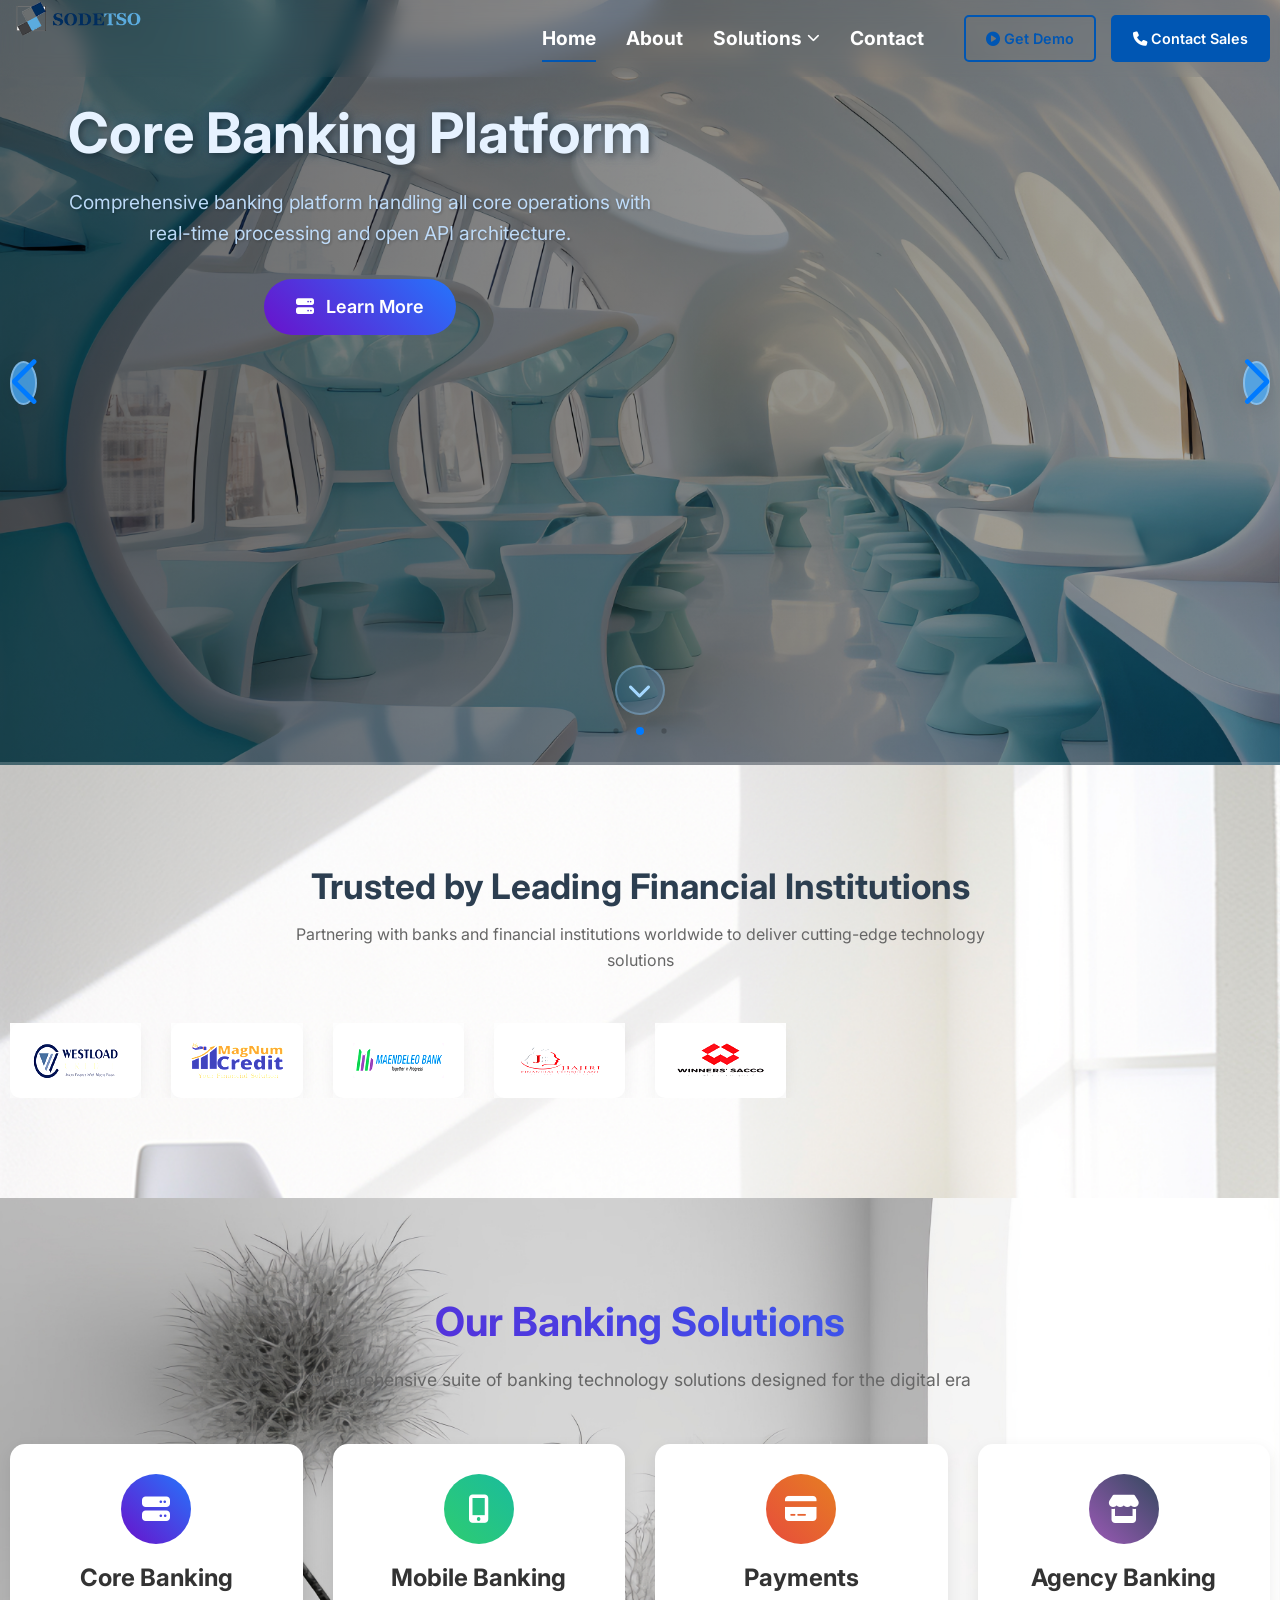
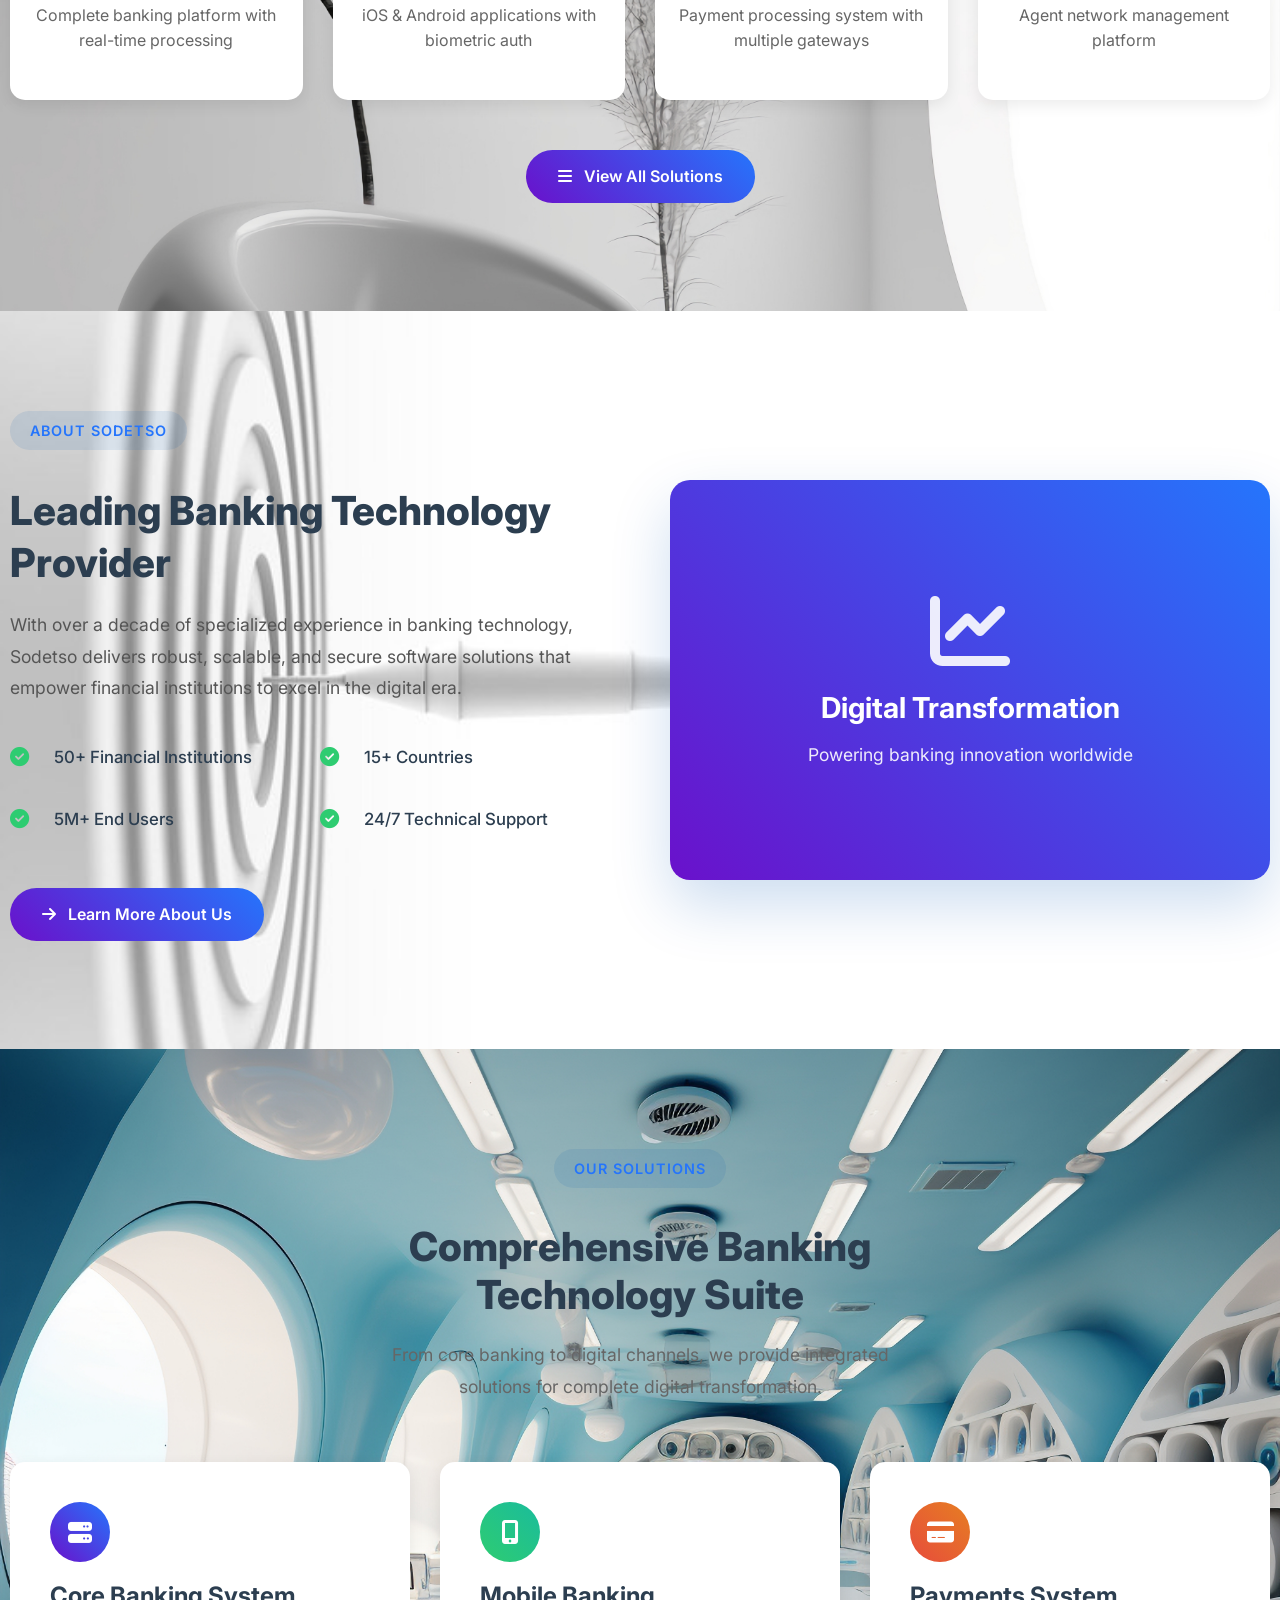
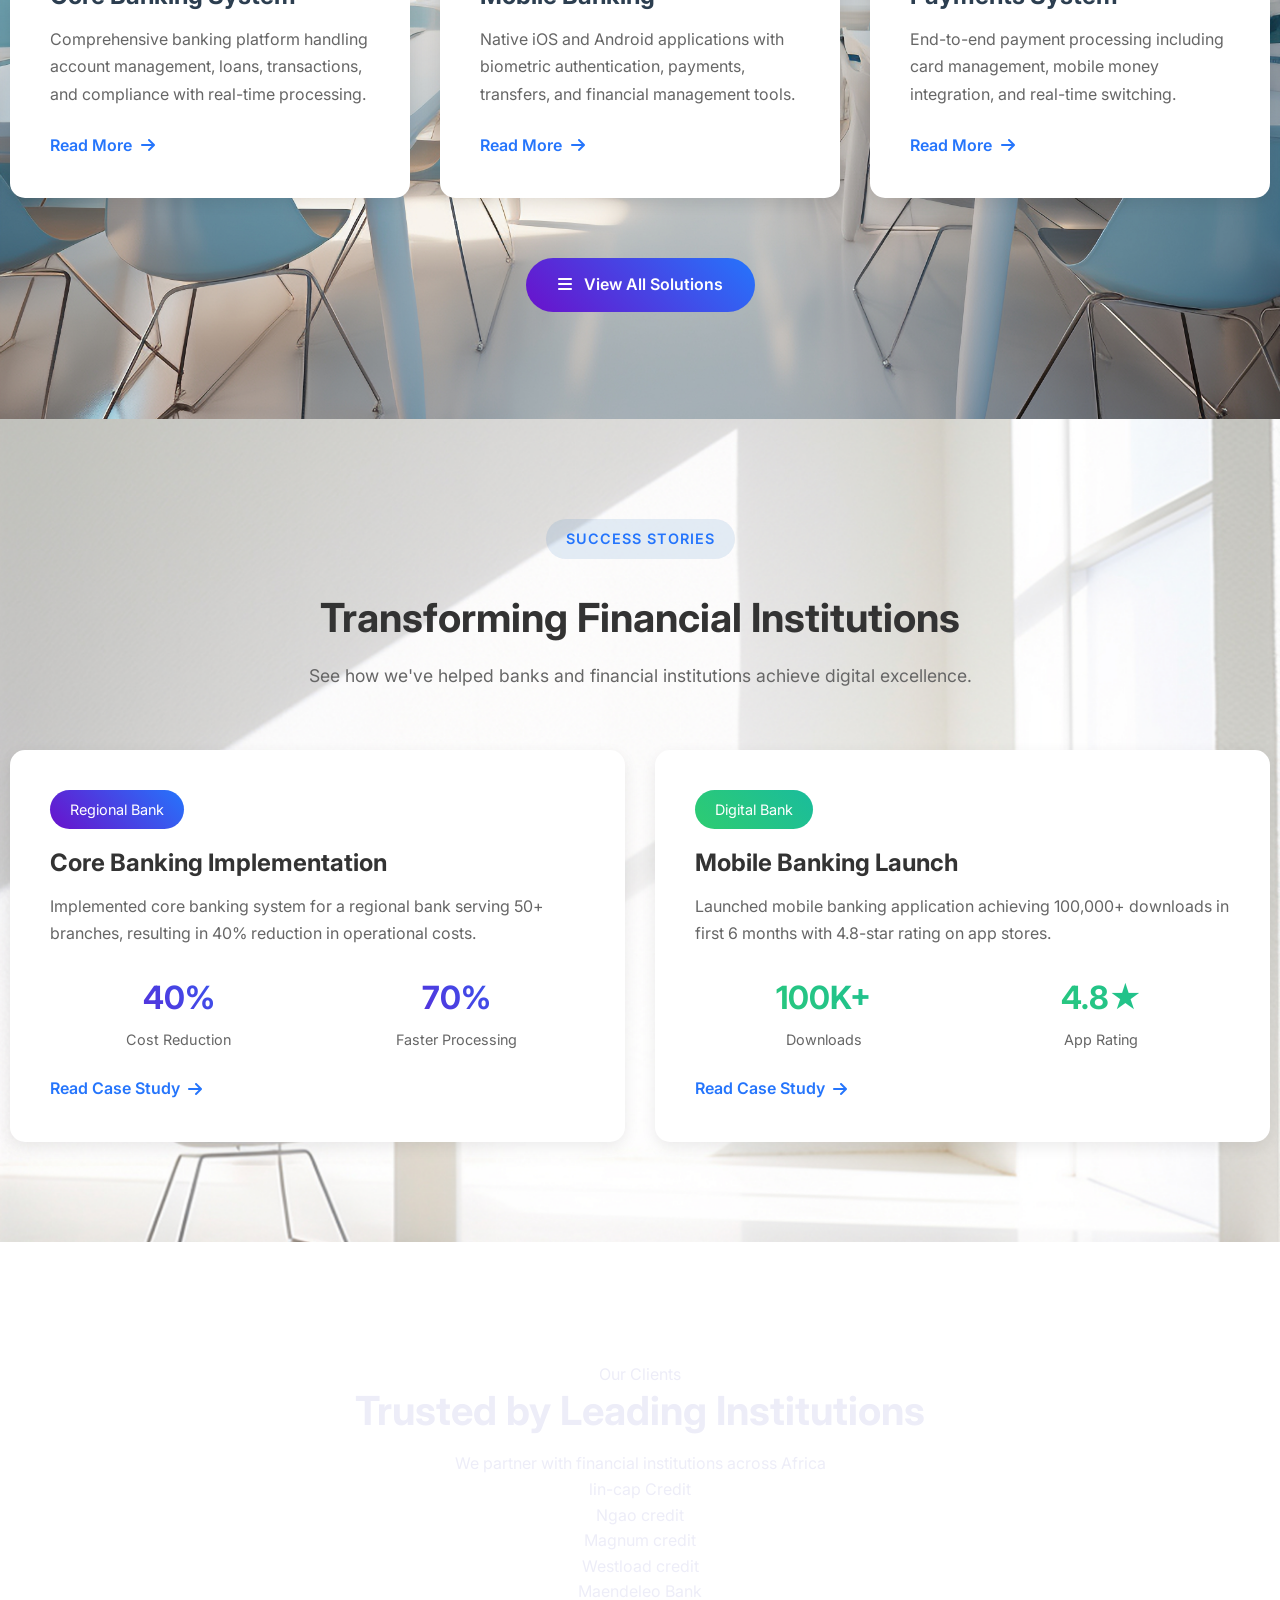
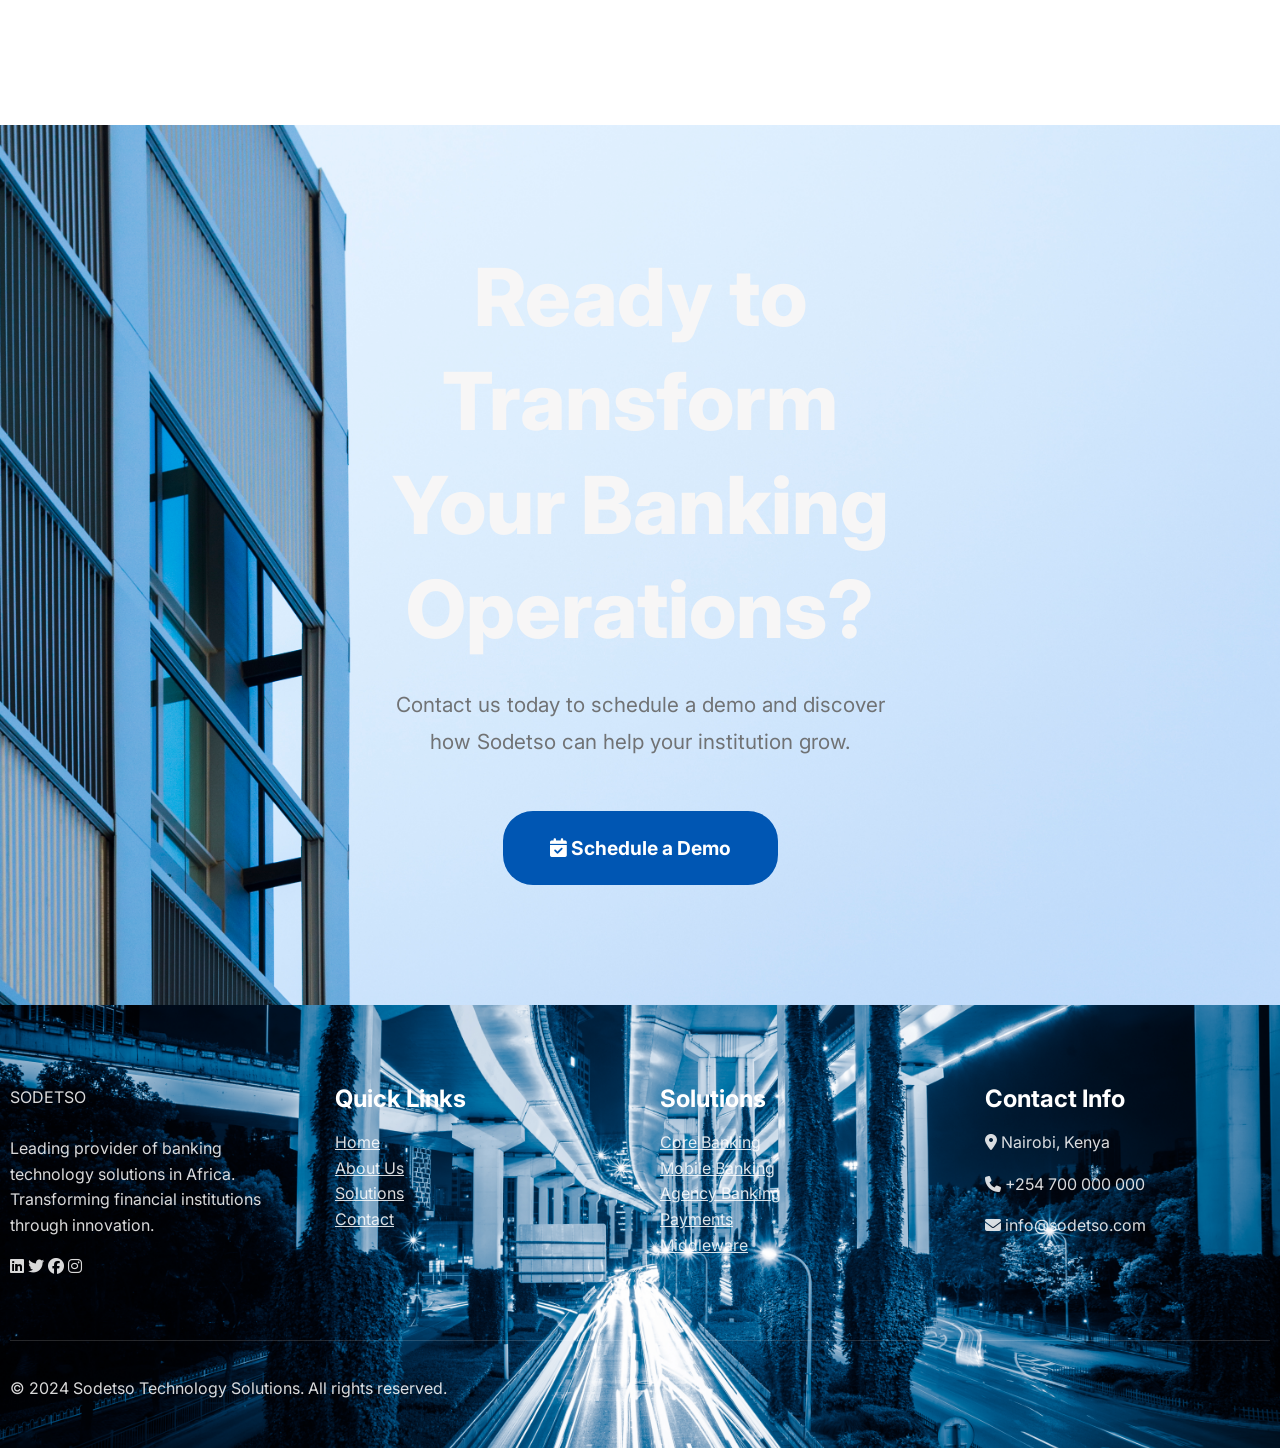
==== commit f68e3a0b: "made changes on index.html" ====
--- a/index.html
+++ b/index.html
@@ -341,23 +341,7 @@
             </div>
         </div>
         
-        <!-- Modern Stats Overlay -->
-        <div class="container" style="position: absolute; bottom: 50px; left: 0; right: 0;">
-            <div class="hero-stats" style="display: flex; justify-content: center; gap: 50px; flex-wrap: wrap;">
-                <div class="stat-item" style="text-align: center;">
-                    <div class="stat-counter">200+</div>
-                    <p style="color: white; font-weight: 500;">Clients Worldwide</p>
-                </div>
-                <div class="stat-item" style="text-align: center;">
-                    <div class="stat-counter">15+</div>
-                    <p style="color: white; font-weight: 500;">Years Experience</p>
-                </div>
-                <div class="stat-item" style="text-align: center;">
-                    <div class="stat-counter">50+</div>
-                    <p style="color: white; font-weight: 500;">Countries Served</p>
-                </div>
-            </div>
-        </div>
+       
         
         <!-- Scroll Down Indicator -->
         <div class="scroll-indicator">
--- a/cssfiles/style.css
+++ b/cssfiles/style.css
@@ -876,7 +876,7 @@
 
 .solutions-highlights .section-header {
     text-align: center;
-    max-width: 900px;
+    max-width: 500px;
     margin: 0 auto 80px;
 }
 
@@ -1099,7 +1099,7 @@
 }
 
 .cta-content {
-    max-width: 900px;
+    max-width: 500px;
     margin: 0 auto;
     position: relative;
     z-index: 2;
